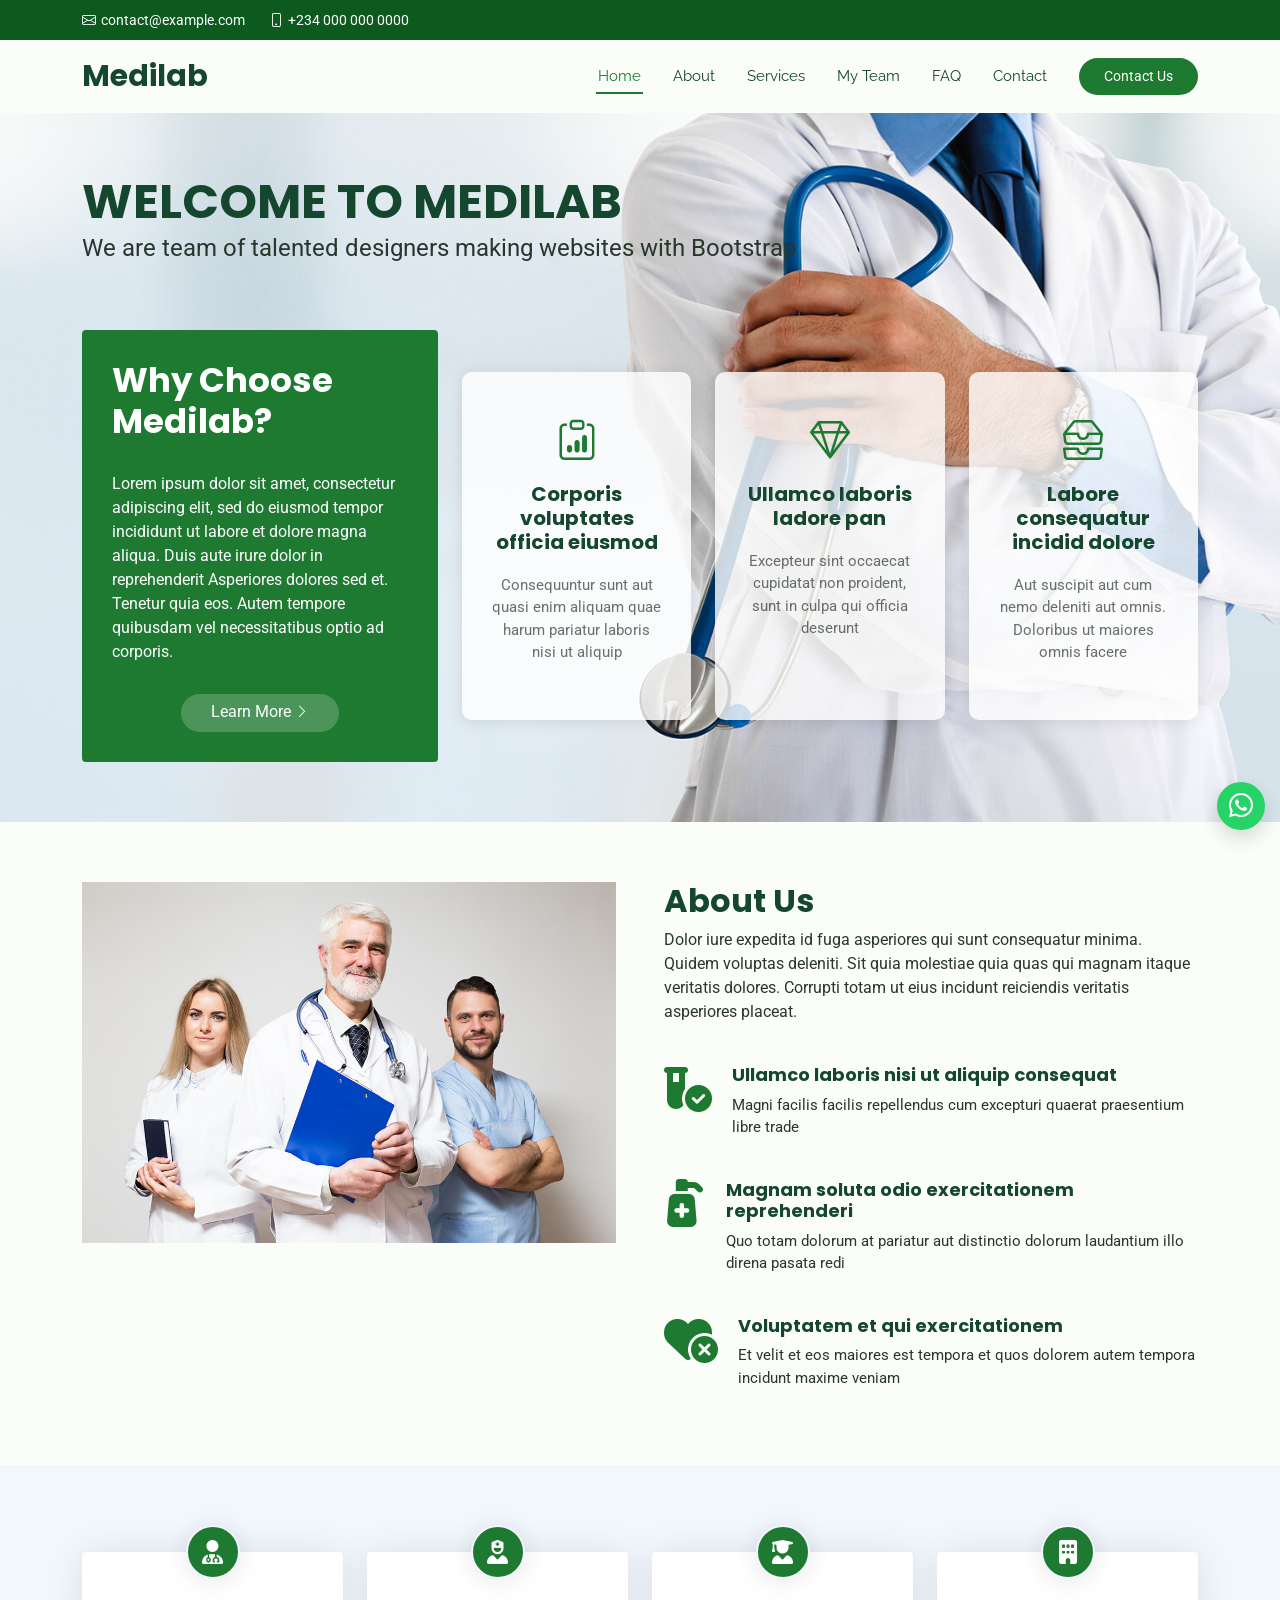
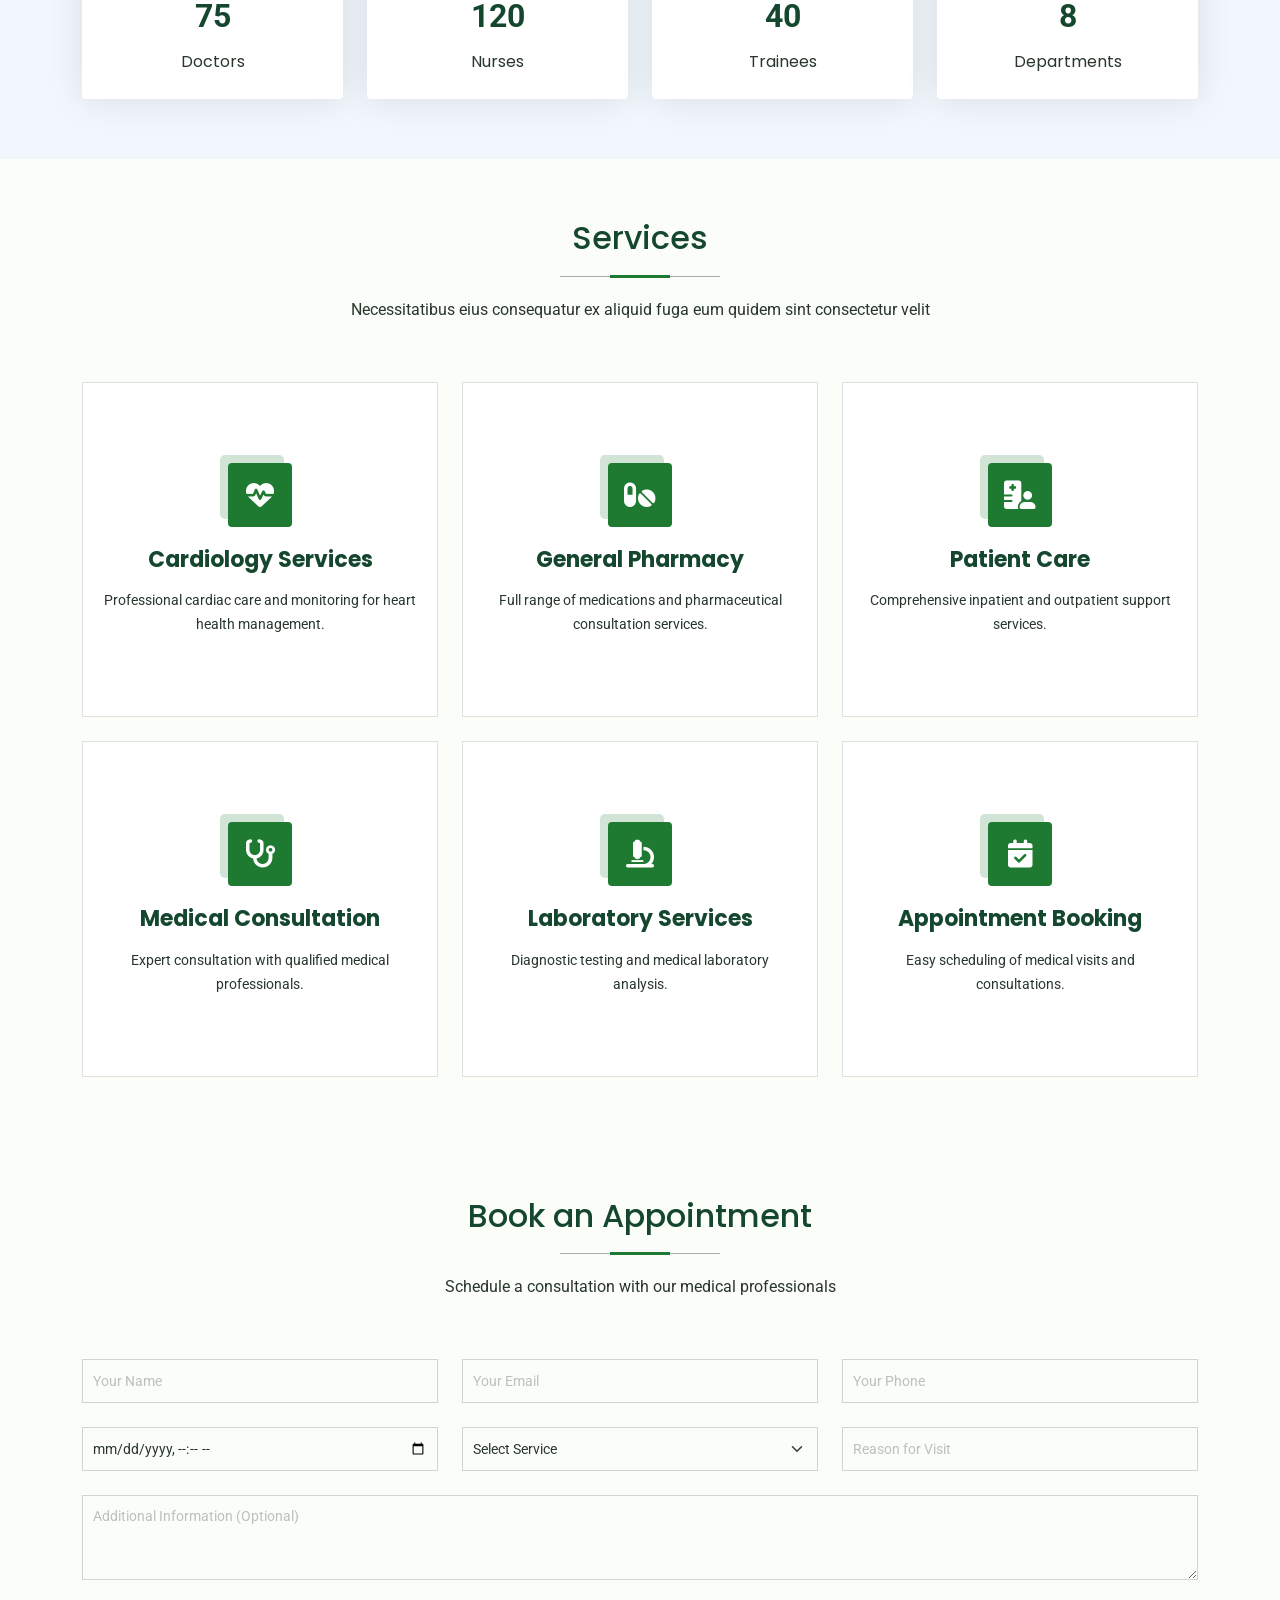
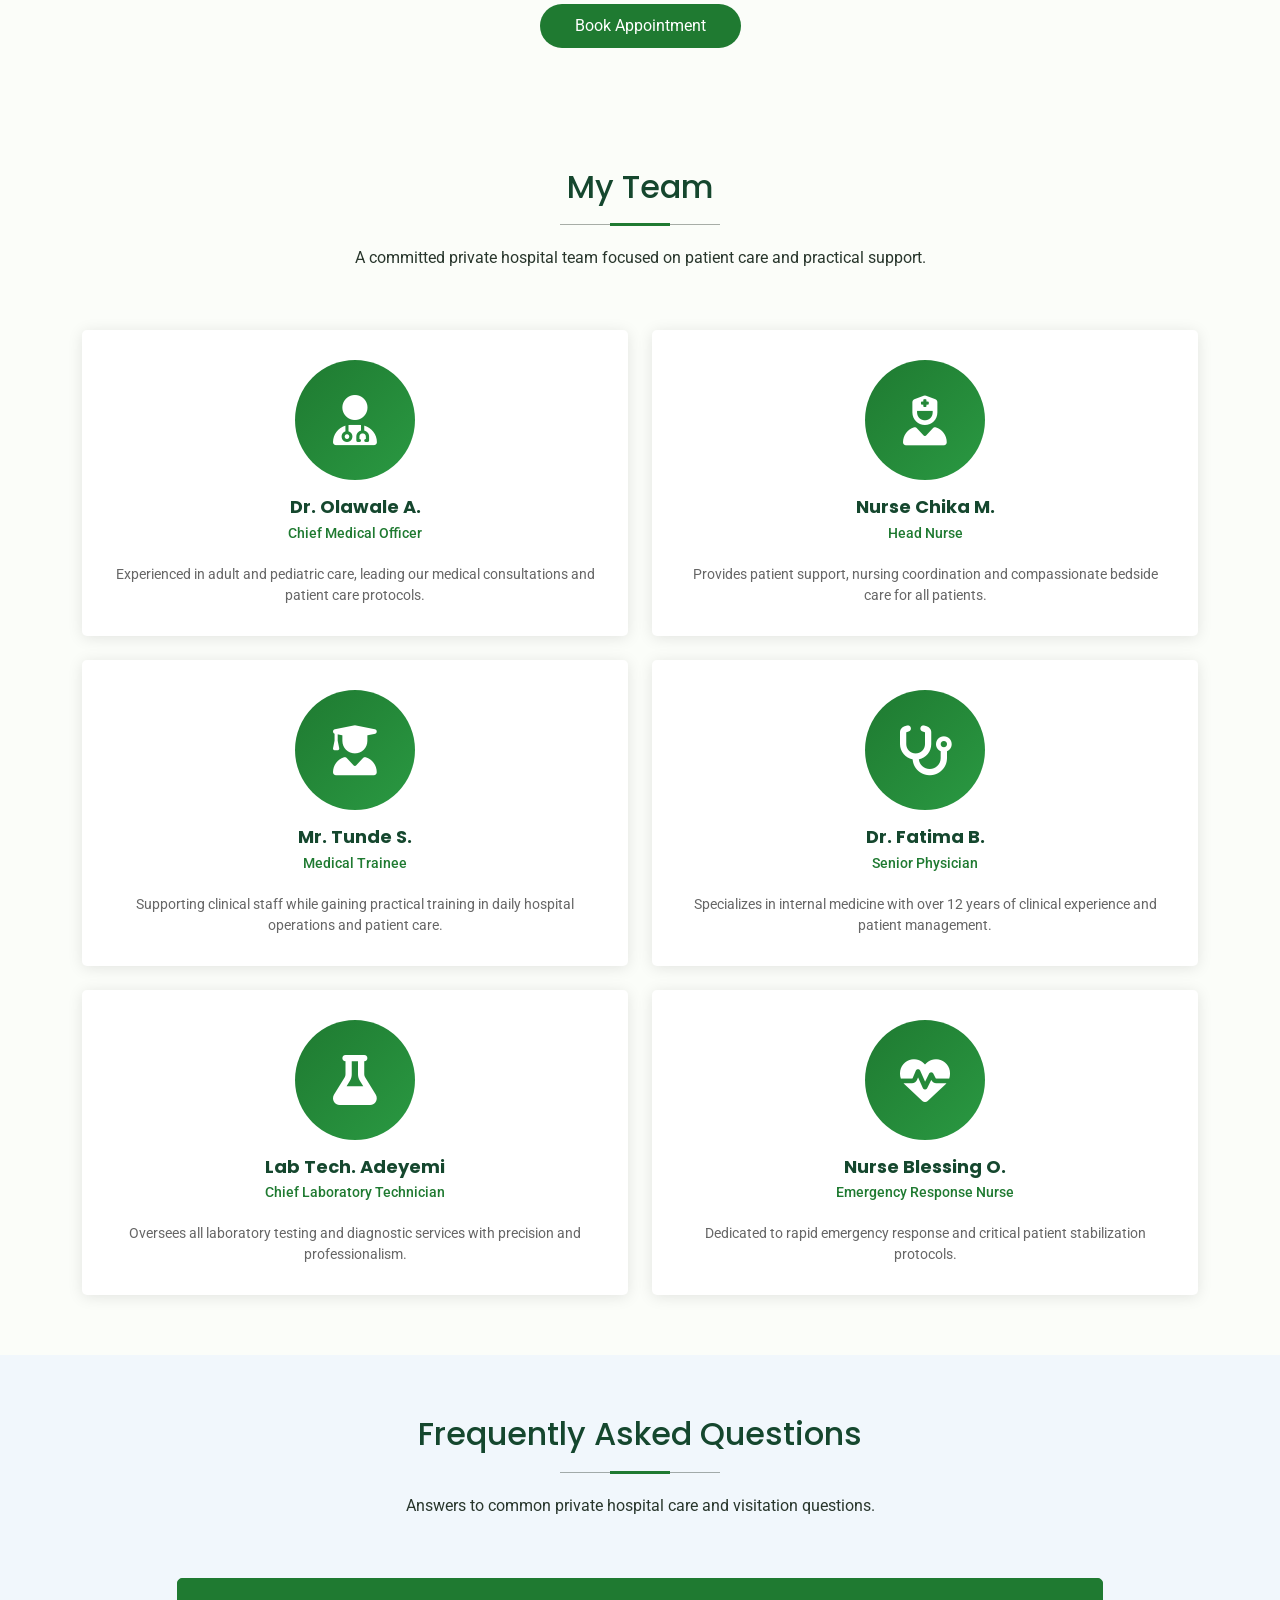
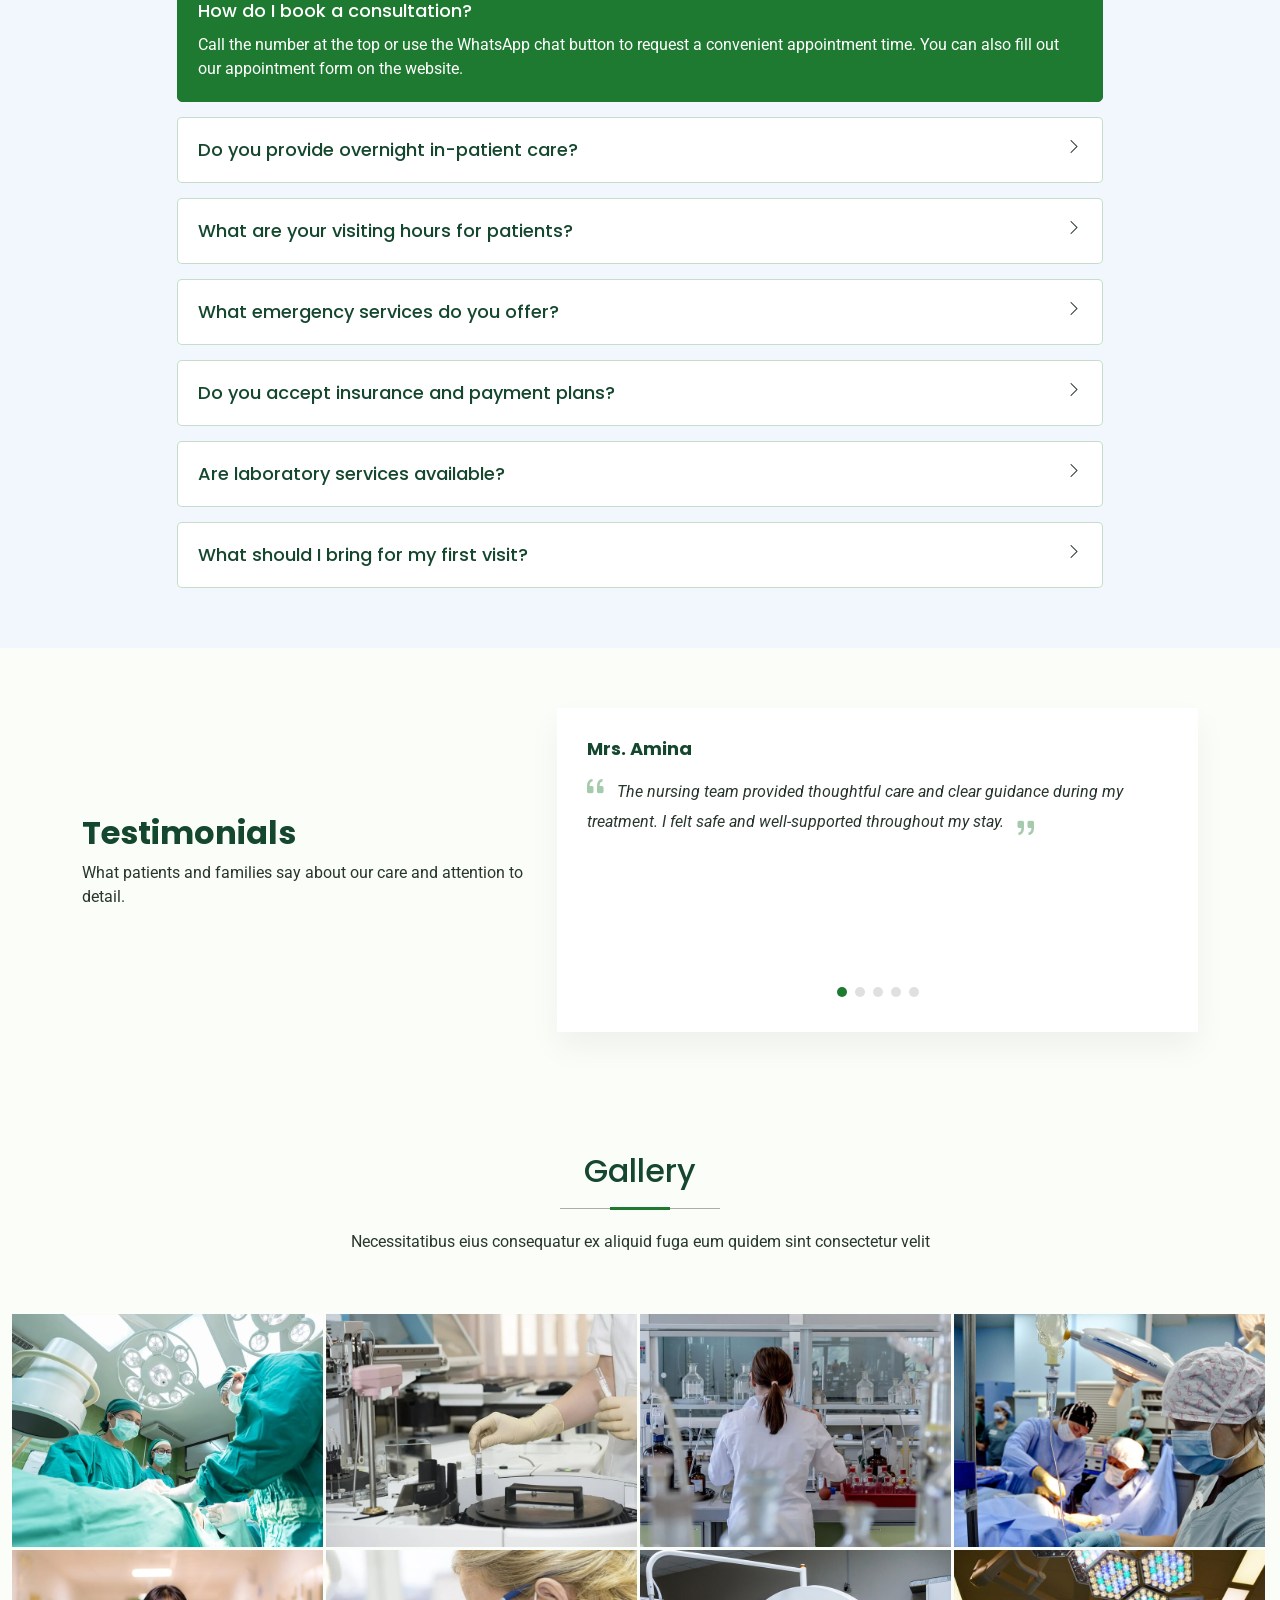
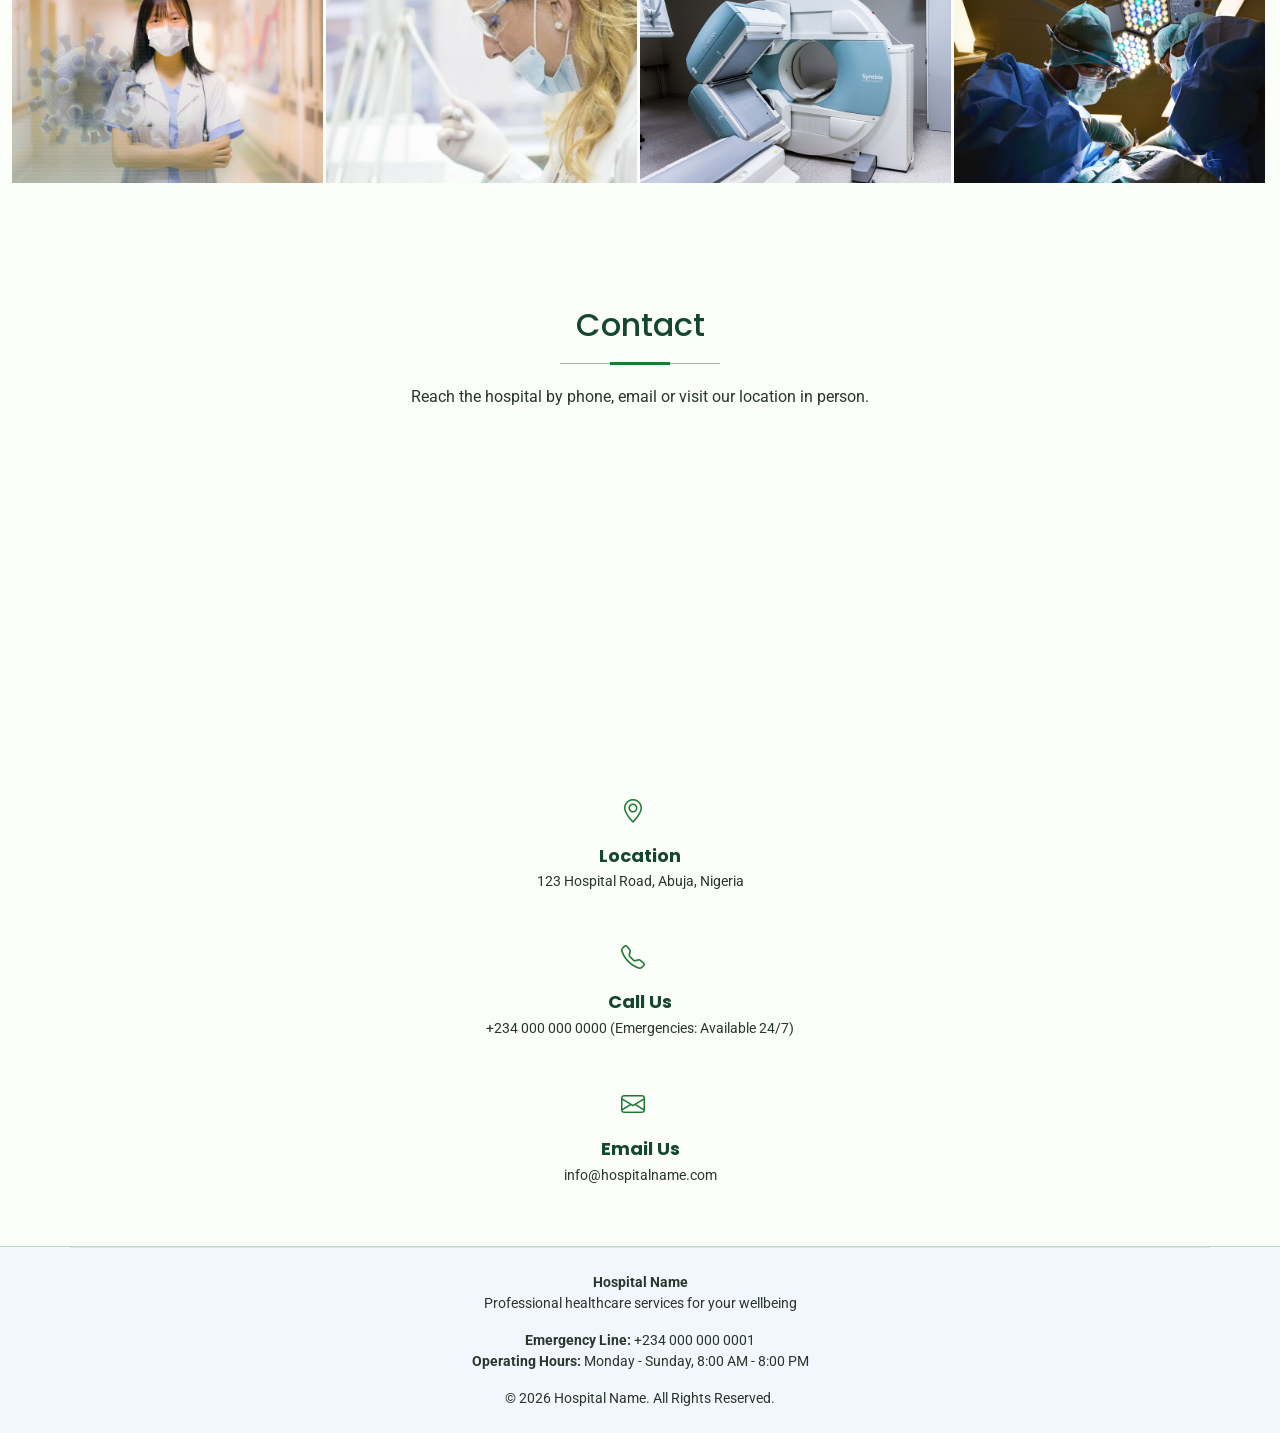
==== index.html @ ed6983d5 "first commit" ====
<!DOCTYPE html>
<html lang="en">

<head>
  <meta charset="utf-8">
  <meta content="width=device-width, initial-scale=1.0" name="viewport">
  <title>Index - Medilab Bootstrap Template</title>
  <meta name="description" content="">
  <meta name="keywords" content="">

  <!-- Favicons -->
  <link href="assets/img/favicon.png" rel="icon">
  <link href="assets/img/apple-touch-icon.png" rel="apple-touch-icon">

  <!-- Fonts -->
  <link href="https://fonts.googleapis.com" rel="preconnect">
  <link href="https://fonts.gstatic.com" rel="preconnect" crossorigin>
  <link href="https://fonts.googleapis.com/css2?family=Roboto:ital,wght@0,100;0,300;0,400;0,500;0,700;0,900;1,100;1,300;1,400;1,500;1,700;1,900&family=Poppins:ital,wght@0,100;0,200;0,300;0,400;0,500;0,600;0,700;0,800;0,900;1,100;1,200;1,300;1,400;1,500;1,600;1,700;1,800;1,900&family=Raleway:ital,wght@0,100;0,200;0,300;0,400;0,500;0,600;0,700;0,800;0,900;1,100;1,200;1,300;1,400;1,500;1,600;1,700;1,800;1,900&display=swap" rel="stylesheet">

  <!-- Vendor CSS Files -->
  <link href="assets/vendor/bootstrap/css/bootstrap.min.css" rel="stylesheet">
  <link href="assets/vendor/bootstrap-icons/bootstrap-icons.css" rel="stylesheet">
  <link href="assets/vendor/aos/aos.css" rel="stylesheet">
  <link href="assets/vendor/fontawesome-free/css/all.min.css" rel="stylesheet">
  <link href="assets/vendor/glightbox/css/glightbox.min.css" rel="stylesheet">
  <link href="assets/vendor/swiper/swiper-bundle.min.css" rel="stylesheet">

  <!-- Main CSS File -->
  <link href="assets/css/main.css" rel="stylesheet">

  <!-- =======================================================
  * Template Name: Medilab
  * Template URL: https://bootstrapmade.com/medilab-free-medical-bootstrap-theme/
  * Updated: Aug 07 2024 with Bootstrap v5.3.3
  * Author: BootstrapMade.com
  * License: https://bootstrapmade.com/license/
  ======================================================== -->
</head>

<body class="index-page">

  <!--HOSPITAL WEBSITE RULES:
    - White and green theme
    - Minimal design
    - No unnecessary sections
    - Nigerian private hospital style
  -->

  <header id="header" class="header sticky-top">

    <div class="topbar d-flex align-items-center">
      <div class="container d-flex justify-content-center justify-content-md-between">
        <div class="contact-info d-flex align-items-center">
          <i class="bi bi-envelope d-flex align-items-center"><a href="mailto:contact@example.com">contact@example.com</a></i>
          <i class="bi bi-phone d-flex align-items-center ms-4"><span>+234 000 000 0000</span></i>
        </div>
      </div>
    </div><!-- End Top Bar -->

    <div class="branding d-flex align-items-center">

      <div class="container position-relative d-flex align-items-center justify-content-between">
        <a href="index.html" class="logo d-flex align-items-center me-auto">
          <!-- Uncomment the line below if you also wish to use an image logo -->
          <!-- <img src="assets/img/logo.png" alt=""> -->
          <h1 class="sitename">Medilab</h1>
        </a>

        <nav id="navmenu" class="navmenu">
          <ul>
            <li><a href="#hero" class="active">Home</a></li>
            <li><a href="#about">About</a></li>
            <li><a href="#services">Services</a></li>
            <li><a href="#doctors">My Team</a></li>
            <li><a href="#faq">FAQ</a></li>
            <li><a href="#contact">Contact</a></li>
          </ul>
          <i class="mobile-nav-toggle d-xl-none bi bi-list"></i>
        </nav>

        <a class="cta-btn d-none d-sm-block" href="#contact">Contact Us</a>

      </div>

    </div>

  </header>

  <main class="main">

    <!-- Hero Section -->
    <section id="hero" class="hero section light-background">

      <img src="assets/img/hero-bg.jpg" alt="" data-aos="fade-in">

      <div class="container position-relative">

        <div class="welcome position-relative" data-aos="fade-down" data-aos-delay="100">
          <h2>WELCOME TO MEDILAB</h2>
          <p>We are team of talented designers making websites with Bootstrap</p>
        </div><!-- End Welcome -->

        <div class="content row gy-4">
          <div class="col-lg-4 d-flex align-items-stretch">
            <div class="why-box" data-aos="zoom-out" data-aos-delay="200">
              <h3>Why Choose Medilab?</h3>
              <p>
                Lorem ipsum dolor sit amet, consectetur adipiscing elit, sed do eiusmod tempor incididunt ut labore et dolore magna aliqua. Duis aute irure dolor in reprehenderit
                Asperiores dolores sed et. Tenetur quia eos. Autem tempore quibusdam vel necessitatibus optio ad corporis.
              </p>
              <div class="text-center">
                <a href="#about" class="more-btn"><span>Learn More</span> <i class="bi bi-chevron-right"></i></a>
              </div>
            </div>
          </div><!-- End Why Box -->

          <div class="col-lg-8 d-flex align-items-stretch">
            <div class="d-flex flex-column justify-content-center">
              <div class="row gy-4">

                <div class="col-xl-4 d-flex align-items-stretch">
                  <div class="icon-box" data-aos="zoom-out" data-aos-delay="300">
                    <i class="bi bi-clipboard-data"></i>
                    <h4>Corporis voluptates officia eiusmod</h4>
                    <p>Consequuntur sunt aut quasi enim aliquam quae harum pariatur laboris nisi ut aliquip</p>
                  </div>
                </div><!-- End Icon Box -->

                <div class="col-xl-4 d-flex align-items-stretch">
                  <div class="icon-box" data-aos="zoom-out" data-aos-delay="400">
                    <i class="bi bi-gem"></i>
                    <h4>Ullamco laboris ladore pan</h4>
                    <p>Excepteur sint occaecat cupidatat non proident, sunt in culpa qui officia deserunt</p>
                  </div>
                </div><!-- End Icon Box -->

                <div class="col-xl-4 d-flex align-items-stretch">
                  <div class="icon-box" data-aos="zoom-out" data-aos-delay="500">
                    <i class="bi bi-inboxes"></i>
                    <h4>Labore consequatur incidid dolore</h4>
                    <p>Aut suscipit aut cum nemo deleniti aut omnis. Doloribus ut maiores omnis facere</p>
                  </div>
                </div><!-- End Icon Box -->

              </div>
            </div>
          </div>
        </div><!-- End  Content-->

      </div>

    </section><!-- /Hero Section -->

    <!-- About Section -->
    <section id="about" class="about section">

      <div class="container">

        <div class="row gy-4 gx-5">

          <div class="col-lg-6 position-relative align-self-start" data-aos="fade-up" data-aos-delay="200">
            <img src="assets/img/about.jpg" class="img-fluid" alt="Hospital interior">
          </div> 

          <div class="col-lg-6 content" data-aos="fade-up" data-aos-delay="100">
            <h3>About Us</h3>
            <p>
              Dolor iure expedita id fuga asperiores qui sunt consequatur minima. Quidem voluptas deleniti. Sit quia molestiae quia quas qui magnam itaque veritatis dolores. Corrupti totam ut eius incidunt reiciendis veritatis asperiores placeat.
            </p>
            <ul>
              <li>
                <i class="fa-solid fa-vial-circle-check"></i>
                <div>
                  <h5>Ullamco laboris nisi ut aliquip consequat</h5>
                  <p>Magni facilis facilis repellendus cum excepturi quaerat praesentium libre trade</p>
                </div>
              </li>
              <li>
                <i class="fa-solid fa-pump-medical"></i>
                <div>
                  <h5>Magnam soluta odio exercitationem reprehenderi</h5>
                  <p>Quo totam dolorum at pariatur aut distinctio dolorum laudantium illo direna pasata redi</p>
                </div>
              </li>
              <li>
                <i class="fa-solid fa-heart-circle-xmark"></i>
                <div>
                  <h5>Voluptatem et qui exercitationem</h5>
                  <p>Et velit et eos maiores est tempora et quos dolorem autem tempora incidunt maxime veniam</p>
                </div>
              </li>
            </ul>
          </div>

        </div>

      </div>

    </section><!-- /About Section -->

    <!-- Stats Section -->
    <section id="stats" class="stats section light-background">

      <div class="container" data-aos="fade-up" data-aos-delay="100">

        <div class="row gy-4">

          <div class="col-lg-3 col-md-6 d-flex flex-column align-items-center">
            <i class="fa-solid fa-user-doctor"></i>
            <div class="stats-item">
              <span data-purecounter-start="0" data-purecounter-end="75" data-purecounter-duration="1" class="purecounter"></span>
              <p>Doctors</p>
            </div>
          </div><!-- End Stats Item -->

          <div class="col-lg-3 col-md-6 d-flex flex-column align-items-center">
            <i class="fa-solid fa-user-nurse"></i>
            <div class="stats-item">
              <span data-purecounter-start="0" data-purecounter-end="120" data-purecounter-duration="1" class="purecounter"></span>
              <p>Nurses</p>
            </div>
          </div><!-- End Stats Item -->

          <div class="col-lg-3 col-md-6 d-flex flex-column align-items-center">
            <i class="fa-solid fa-user-graduate"></i>
            <div class="stats-item">
              <span data-purecounter-start="0" data-purecounter-end="40" data-purecounter-duration="1" class="purecounter"></span>
              <p>Trainees</p>
            </div>
          </div><!-- End Stats Item -->

          <div class="col-lg-3 col-md-6 d-flex flex-column align-items-center">
            <i class="fa-solid fa-building"></i>
            <div class="stats-item">
              <span data-purecounter-start="0" data-purecounter-end="8" data-purecounter-duration="1" class="purecounter"></span>
              <p>Departments</p>
            </div>
          </div><!-- End Stats Item -->

        </div>

      </div>

    </section><!-- /Stats Section -->

    <!-- Services Section -->
    <section id="services" class="services section">

      <!-- Section Title -->
      <div class="container section-title" data-aos="fade-up">
        <h2>Services</h2>
        <p>Necessitatibus eius consequatur ex aliquid fuga eum quidem sint consectetur velit</p>
      </div><!-- End Section Title -->

      <div class="container">

        <div class="row gy-4">

          <div class="col-lg-4 col-md-6" data-aos="fade-up" data-aos-delay="100">
            <div class="service-item position-relative">
              <div class="icon">
                <i class="fas fa-heartbeat"></i>
              </div>
              <h3>Cardiology Services</h3>
              <p>Professional cardiac care and monitoring for heart health management.</p>
            </div>
          </div><!-- End Service Item -->

          <div class="col-lg-4 col-md-6" data-aos="fade-up" data-aos-delay="200">
            <div class="service-item position-relative">
              <div class="icon">
                <i class="fas fa-pills"></i>
              </div>
              <h3>General Pharmacy</h3>
              <p>Full range of medications and pharmaceutical consultation services.</p>
            </div>
          </div><!-- End Service Item -->

          <div class="col-lg-4 col-md-6" data-aos="fade-up" data-aos-delay="300">
            <div class="service-item position-relative">
              <div class="icon">
                <i class="fas fa-hospital-user"></i>
              </div>
              <h3>Patient Care</h3>
              <p>Comprehensive inpatient and outpatient support services.</p>
            </div>
          </div><!-- End Service Item -->

          <div class="col-lg-4 col-md-6" data-aos="fade-up" data-aos-delay="400">
            <div class="service-item position-relative">
              <div class="icon">
                <i class="fas fa-stethoscope"></i>
              </div>
              <h3>Medical Consultation</h3>
              <p>Expert consultation with qualified medical professionals.</p>
            </div>
          </div><!-- End Service Item -->

          <div class="col-lg-4 col-md-6" data-aos="fade-up" data-aos-delay="500">
            <div class="service-item position-relative">
              <div class="icon">
                <i class="fas fa-microscope"></i>
              </div>
              <h3>Laboratory Services</h3>
              <p>Diagnostic testing and medical laboratory analysis.</p>
            </div>
          </div><!-- End Service Item -->

          <div class="col-lg-4 col-md-6" data-aos="fade-up" data-aos-delay="600">
            <div class="service-item position-relative">
              <div class="icon">
                <i class="fas fa-calendar-check"></i>
              </div>
              <h3>Appointment Booking</h3>
              <p>Easy scheduling of medical visits and consultations.</p>
            </div>
          </div><!-- End Service Item -->

        </div>

      </div>

    </section><!-- /Services Section -->

    <!-- Appointment Section (Restored) -->
    <section id="appointment" class="appointment section">

      <!-- Section Title -->
      <div class="container section-title" data-aos="fade-up">
        <h2>Book an Appointment</h2>
        <p>Schedule a consultation with our medical professionals</p>
      </div><!-- End Section Title -->

      <div class="container" data-aos="fade-up" data-aos-delay="100">

        <!-- Formspree placeholder action. Replace YOUR_FORM_ID with your actual Formspree ID when ready. -->
        <form name="appointment" method="post" action="https://formspree.io/f/YOUR_FORM_ID" role="form" class="php-email-form">
          <input type="hidden" name="_next" value="thank-you.html">
          <div class="row">
            <div class="col-md-4 form-group">
              <input type="text" name="name" class="form-control" id="name" placeholder="Your Name" required="">
            </div>
            <div class="col-md-4 form-group mt-3 mt-md-0">
              <input type="email" class="form-control" name="email" id="email" placeholder="Your Email" required="">
            </div>
            <div class="col-md-4 form-group mt-3 mt-md-0">
              <input type="tel" class="form-control" name="phone" id="phone" placeholder="Your Phone" required="">
            </div>
          </div>
          <div class="row">
            <div class="col-md-4 form-group mt-3">
              <input type="datetime-local" name="date" class="form-control datepicker" id="date" placeholder="Preferred Date" required="">
            </div>
            <div class="col-md-4 form-group mt-3">
              <select name="service" id="service" class="form-select" required="">
                <option value="">Select Service</option>
                <option value="General Consultation">General Consultation</option>
                <option value="Cardiology">Cardiology</option>
                <option value="Laboratory">Laboratory Services</option>
              </select>
            </div>
            <div class="col-md-4 form-group mt-3">
              <input type="text" class="form-control" name="reason" placeholder="Reason for Visit" required="">
            </div>
          </div>

          <div class="form-group mt-3">
            <textarea class="form-control" name="message" rows="3" placeholder="Additional Information (Optional)"></textarea>
          </div>
          <div class="mt-3">
            <div class="loading">Loading</div>
            <div class="error-message"></div>
            <div class="sent-message">Your appointment request has been sent successfully. We will contact you soon!</div>
            <div class="text-center"><button type="submit">Book Appointment</button></div>
          </div>
        </form>

      </div>

    </section><!-- /Appointment Section -->





    <!-- My Team Section -->
    <section id="doctors" class="doctors section">

      <!-- Section Title -->
      <div class="container section-title" data-aos="fade-up">
        <h2>My Team</h2>
        <p>A committed private hospital team focused on patient care and practical support.</p>
      </div><!-- End Section Title -->

      <div class="container">

        <div class="row gy-4">

          <div class="col-lg-6" data-aos="fade-up" data-aos-delay="100">
            <div class="team-member d-flex flex-column align-items-center text-center">
              <div class="pic mb-3" style="width: 120px; height: 120px; border-radius: 50%; background: linear-gradient(135deg, #1f7a31 0%, #2a9942 100%); display: flex; align-items: center; justify-content: center;"><i class="fa-solid fa-user-doctor" style="font-size: 50px; color: white;"></i></div>
              <div class="member-info">
                <h4>Dr. Olawale A.</h4>
                <span>Chief Medical Officer</span>
                <p>Experienced in adult and pediatric care, leading our medical consultations and patient care protocols.</p>
              </div>
            </div>
          </div><!-- End Team Member -->

          <div class="col-lg-6" data-aos="fade-up" data-aos-delay="150">
            <div class="team-member d-flex flex-column align-items-center text-center">
              <div class="pic mb-3" style="width: 120px; height: 120px; border-radius: 50%; background: linear-gradient(135deg, #1f7a31 0%, #2a9942 100%); display: flex; align-items: center; justify-content: center;"><i class="fa-solid fa-user-nurse" style="font-size: 50px; color: white;"></i></div>
              <div class="member-info">
                <h4>Nurse Chika M.</h4>
                <span>Head Nurse</span>
                <p>Provides patient support, nursing coordination and compassionate bedside care for all patients.</p>
              </div>
            </div>
          </div><!-- End Team Member -->

          <div class="col-lg-6" data-aos="fade-up" data-aos-delay="200">
            <div class="team-member d-flex flex-column align-items-center text-center">
              <div class="pic mb-3" style="width: 120px; height: 120px; border-radius: 50%; background: linear-gradient(135deg, #1f7a31 0%, #2a9942 100%); display: flex; align-items: center; justify-content: center;"><i class="fa-solid fa-user-graduate" style="font-size: 50px; color: white;"></i></div>
              <div class="member-info">
                <h4>Mr. Tunde S.</h4>
                <span>Medical Trainee</span>
                <p>Supporting clinical staff while gaining practical training in daily hospital operations and patient care.</p>
              </div>
            </div>
          </div><!-- End Team Member -->

          <div class="col-lg-6" data-aos="fade-up" data-aos-delay="250">
            <div class="team-member d-flex flex-column align-items-center text-center">
              <div class="pic mb-3" style="width: 120px; height: 120px; border-radius: 50%; background: linear-gradient(135deg, #1f7a31 0%, #2a9942 100%); display: flex; align-items: center; justify-content: center;"><i class="fa-solid fa-stethoscope" style="font-size: 50px; color: white;"></i></div>
              <div class="member-info">
                <h4>Dr. Fatima B.</h4>
                <span>Senior Physician</span>
                <p>Specializes in internal medicine with over 12 years of clinical experience and patient management.</p>
              </div>
            </div>
          </div><!-- End Team Member -->

          <div class="col-lg-6" data-aos="fade-up" data-aos-delay="300">
            <div class="team-member d-flex flex-column align-items-center text-center">
              <div class="pic mb-3" style="width: 120px; height: 120px; border-radius: 50%; background: linear-gradient(135deg, #1f7a31 0%, #2a9942 100%); display: flex; align-items: center; justify-content: center;"><i class="fa-solid fa-flask" style="font-size: 50px; color: white;"></i></div>
              <div class="member-info">
                <h4>Lab Tech. Adeyemi</h4>
                <span>Chief Laboratory Technician</span>
                <p>Oversees all laboratory testing and diagnostic services with precision and professionalism.</p>
              </div>
            </div>
          </div><!-- End Team Member -->

          <div class="col-lg-6" data-aos="fade-up" data-aos-delay="350">
            <div class="team-member d-flex flex-column align-items-center text-center">
              <div class="pic mb-3" style="width: 120px; height: 120px; border-radius: 50%; background: linear-gradient(135deg, #1f7a31 0%, #2a9942 100%); display: flex; align-items: center; justify-content: center;"><i class="fa-solid fa-heart-pulse" style="font-size: 50px; color: white;"></i></div>
              <div class="member-info">
                <h4>Nurse Blessing O.</h4>
                <span>Emergency Response Nurse</span>
                <p>Dedicated to rapid emergency response and critical patient stabilization protocols.</p>
              </div>
            </div>
          </div><!-- End Team Member -->

        </div>

      </div>

    </section><!-- /My Team Section -->

    <!-- FAQ Section -->
    <section id="faq" class="faq section light-background">

      <!-- Section Title -->
      <div class="container section-title" data-aos="fade-up">
        <h2>Frequently Asked Questions</h2>
        <p>Answers to common private hospital care and visitation questions.</p>
      </div><!-- End Section Title -->

      <div class="container">

        <div class="row justify-content-center">

          <div class="col-lg-10" data-aos="fade-up" data-aos-delay="100">

            <div class="faq-container">

              <div class="faq-item faq-active">
                <h3>How do I book a consultation?</h3>
                <div class="faq-content">
                  <p>Call the number at the top or use the WhatsApp chat button to request a convenient appointment time. You can also fill out our appointment form on the website.</p>
                </div>
                <i class="faq-toggle bi bi-chevron-right"></i>
              </div><!-- End Faq item-->

              <div class="faq-item">
                <h3>Do you provide overnight in-patient care?</h3>
                <div class="faq-content">
                  <p>Yes. We offer in-patient care for selected medical treatments and observation with dedicated nursing support 24/7.</p>
                </div>
                <i class="faq-toggle bi bi-chevron-right"></i>
              </div><!-- End Faq item-->

              <div class="faq-item">
                <h3>What are your visiting hours for patients?</h3>
                <div class="faq-content">
                  <p>Visiting hours are from 10:00 AM to 4:00 PM daily. Please call ahead to confirm visiting hours and patient availability.</p>
                </div>
                <i class="faq-toggle bi bi-chevron-right"></i>
              </div><!-- End Faq item-->

              <div class="faq-item">
                <h3>What emergency services do you offer?</h3>
                <div class="faq-content">
                  <p>We provide urgent care and minor emergency support. For major emergencies, we offer referral coordination to specialized facilities. Contact us immediately at our emergency number.</p>
                </div>
                <i class="faq-toggle bi bi-chevron-right"></i>
              </div><!-- End Faq item-->

              <div class="faq-item">
                <h3>Do you accept insurance and payment plans?</h3>
                <div class="faq-content">
                  <p>Yes. We accept major health insurance plans. We also offer flexible payment plans for uninsured patients. Please contact our billing department for details.</p>
                </div>
                <i class="faq-toggle bi bi-chevron-right"></i>
              </div><!-- End Faq item-->

              <div class="faq-item">
                <h3>Are laboratory services available?</h3>
                <div class="faq-content">
                  <p>Yes. We offer a full range of diagnostic laboratory tests. Results are typically available within 24-48 hours depending on the test type.</p>
                </div>
                <i class="faq-toggle bi bi-chevron-right"></i>
              </div><!-- End Faq item-->

              <div class="faq-item">
                <h3>What should I bring for my first visit?</h3>
                <div class="faq-content">
                  <p>Please bring valid identification, insurance card (if applicable), and any medical records from previous treatments. Arrive 10-15 minutes early to complete registration.</p>
                </div>
                <i class="faq-toggle bi bi-chevron-right"></i>
              </div><!-- End Faq item-->

            </div>

          </div><!-- End Faq Column-->

        </div>

      </div>

    </section><!-- /Faq Section -->

    <!-- Testimonials Section -->
    <section id="testimonials" class="testimonials section">

      <div class="container">

        <div class="row align-items-center">

          <div class="col-lg-5 info" data-aos="fade-up" data-aos-delay="100">
            <h3>Testimonials</h3>
            <p>What patients and families say about our care and attention to detail.</p>
          </div>

          <div class="col-lg-7" data-aos="fade-up" data-aos-delay="200">

            <div class="swiper init-swiper">
              <script type="application/json" class="swiper-config">
                {
                  "loop": true,
                  "speed": 600,
                  "autoplay": {
                    "delay": 5000
                  },
                  "slidesPerView": "auto",
                  "pagination": {
                    "el": ".swiper-pagination",
                    "type": "bullets",
                    "clickable": true
                  }
                }
              </script>
              <div class="swiper-wrapper">

                <div class="swiper-slide">
                  <div class="testimonial-item">
                    <h3>Mrs. Amina</h3>
                    <p>
                      <i class="bi bi-quote quote-icon-left"></i>
                      The nursing team provided thoughtful care and clear guidance during my treatment. I felt safe and well-supported throughout my stay.
                      <i class="bi bi-quote quote-icon-right"></i>
                    </p>
                  </div>
                </div><!-- End testimonial item -->

                <div class="swiper-slide">
                  <div class="testimonial-item">
                    <h3>Mr. Kola</h3>
                    <p>
                      <i class="bi bi-quote quote-icon-left"></i>
                      Excellent service from the moment I arrived. The doctors took time to explain everything clearly and made me feel comfortable.
                      <i class="bi bi-quote quote-icon-right"></i>
                    </p>
                  </div>
                </div><!-- End testimonial item -->

                <div class="swiper-slide">
                  <div class="testimonial-item">
                    <h3>Miss Zainab</h3>
                    <p>
                      <i class="bi bi-quote quote-icon-left"></i>
                      I was very impressed with the professionalism of the entire team. They made my recovery process smooth and pain-free.
                      <i class="bi bi-quote quote-icon-right"></i>
                    </p>
                  </div>
                </div><!-- End testimonial item -->

                <div class="swiper-slide">
                  <div class="testimonial-item">
                    <h3>Mr. Hassan</h3>
                    <p>
                      <i class="bi bi-quote quote-icon-left"></i>
                      Highly recommended. The hospital is clean, modern, and the staff genuinely cares about their patients' wellbeing.
                      <i class="bi bi-quote quote-icon-right"></i>
                    </p>
                  </div>
                </div><!-- End testimonial item -->

                <div class="swiper-slide">
                  <div class="testimonial-item">
                    <h3>Mrs. Lade</h3>
                    <p>
                      <i class="bi bi-quote quote-icon-left"></i>
                      Outstanding care and attention. I'm grateful for the quick diagnosis and effective treatment I received here.
                      <i class="bi bi-quote quote-icon-right"></i>
                    </p>
                  </div>
                </div><!-- End testimonial item -->

              </div>
              <div class="swiper-pagination"></div>
            </div>

          </div>

        </div>

      </div>

    </section><!-- /Testimonials Section -->

    <!-- Gallery Section -->
    <section id="gallery" class="gallery section">

      <!-- Section Title -->
      <div class="container section-title" data-aos="fade-up">
        <h2>Gallery</h2>
        <p>Necessitatibus eius consequatur ex aliquid fuga eum quidem sint consectetur velit</p>
      </div><!-- End Section Title -->

      <div class="container-fluid" data-aos="fade-up" data-aos-delay="100">

        <div class="row g-0">

          <div class="col-lg-3 col-md-4">
            <div class="gallery-item">
              <a href="assets/img/gallery/gallery-1.jpg" class="glightbox" data-gallery="images-gallery">
                <img src="assets/img/gallery/gallery-1.jpg" alt="" class="img-fluid">
              </a>
            </div>
          </div><!-- End Gallery Item -->

          <div class="col-lg-3 col-md-4">
            <div class="gallery-item">
              <a href="assets/img/gallery/gallery-2.jpg" class="glightbox" data-gallery="images-gallery">
                <img src="assets/img/gallery/gallery-2.jpg" alt="" class="img-fluid">
              </a>
            </div>
          </div><!-- End Gallery Item -->

          <div class="col-lg-3 col-md-4">
            <div class="gallery-item">
              <a href="assets/img/gallery/gallery-3.jpg" class="glightbox" data-gallery="images-gallery">
                <img src="assets/img/gallery/gallery-3.jpg" alt="" class="img-fluid">
              </a>
            </div>
          </div><!-- End Gallery Item -->

          <div class="col-lg-3 col-md-4">
            <div class="gallery-item">
              <a href="assets/img/gallery/gallery-4.jpg" class="glightbox" data-gallery="images-gallery">
                <img src="assets/img/gallery/gallery-4.jpg" alt="" class="img-fluid">
              </a>
            </div>
          </div><!-- End Gallery Item -->

          <div class="col-lg-3 col-md-4">
            <div class="gallery-item">
              <a href="assets/img/gallery/gallery-5.jpg" class="glightbox" data-gallery="images-gallery">
                <img src="assets/img/gallery/gallery-5.jpg" alt="" class="img-fluid">
              </a>
            </div>
          </div><!-- End Gallery Item -->

          <div class="col-lg-3 col-md-4">
            <div class="gallery-item">
              <a href="assets/img/gallery/gallery-6.jpg" class="glightbox" data-gallery="images-gallery">
                <img src="assets/img/gallery/gallery-6.jpg" alt="" class="img-fluid">
              </a>
            </div>
          </div><!-- End Gallery Item -->

          <div class="col-lg-3 col-md-4">
            <div class="gallery-item">
              <a href="assets/img/gallery/gallery-7.jpg" class="glightbox" data-gallery="images-gallery">
                <img src="assets/img/gallery/gallery-7.jpg" alt="" class="img-fluid">
              </a>
            </div>
          </div><!-- End Gallery Item -->

          <div class="col-lg-3 col-md-4">
            <div class="gallery-item">
              <a href="assets/img/gallery/gallery-8.jpg" class="glightbox" data-gallery="images-gallery">
                <img src="assets/img/gallery/gallery-8.jpg" alt="" class="img-fluid">
              </a>
            </div>
          </div><!-- End Gallery Item -->

        </div>

      </div>

    </section><!-- /Gallery Section -->

    <!-- Contact Section -->
    <section id="contact" class="contact section">

      <!-- Section Title -->
      <div class="container section-title" data-aos="fade-up">
        <h2>Contact</h2>
        <p>Reach the hospital by phone, email or visit our location in person.</p>
      </div><!-- End Section Title -->

      <div class="mb-5" data-aos="fade-up" data-aos-delay="200">
        <iframe style="border:0; width: 100%; height: 270px;" src="https://www.google.com/maps/embed?pb=!1m18!1m12!1m3!1d3960.123456789012!2d3.379206!3d6.524379!2m3!1f0!2f0!3f0!3m2!1i1024!2i768!4f13.1!3m3!1m2!1s0x103bf2ca721dc0b3%3A0x9c9cdad9eae4a4f7!2sLagos%2C%20Nigeria!5e0!3m2!1sen!2sus!4v1691141202827!5m2!1sen!2sus" frameborder="0" allowfullscreen="" loading="lazy" referrerpolicy="no-referrer-when-downgrade"></iframe>
      </div><!-- End Google Maps -->

      <div class="container" data-aos="fade-up" data-aos-delay="100">

        <div class="row gy-4">

          <div class="col-12">
            <div class="info-item d-flex justify-content-center mb-4" data-aos="fade-up" data-aos-delay="300">
              <i class="bi bi-geo-alt flex-shrink-0" style="color: var(--accent-color); font-size: 24px; margin-right: 15px;"></i>
              <div>
                <h3>Location</h3>
                <p>123 Hospital Road, Abuja, Nigeria</p>
              </div>
            </div><!-- End Info Item -->
          </div>

          <div class="col-12">
            <div class="info-item d-flex justify-content-center mb-4" data-aos="fade-up" data-aos-delay="400">
              <i class="bi bi-telephone flex-shrink-0" style="color: var(--accent-color); font-size: 24px; margin-right: 15px;"></i>
              <div>
                <h3>Call Us</h3>
                <p>+234 000 000 0000 (Emergencies: Available 24/7)</p>
              </div>
            </div><!-- End Info Item -->
          </div>

          <div class="col-12">
            <div class="info-item d-flex justify-content-center" data-aos="fade-up" data-aos-delay="500">
              <i class="bi bi-envelope flex-shrink-0" style="color: var(--accent-color); font-size: 24px; margin-right: 15px;"></i>
              <div>
                <h3>Email Us</h3>
                <p>info@hospitalname.com</p>
              </div>
            </div><!-- End Info Item -->
          </div>

        </div>

      </div>

    </section><!-- /Contact Section -->

  </main>

  <footer id="footer" class="footer light-background">

    <div class="container copyright text-center py-4">
      <p><strong>Hospital Name</strong></p>
      <p>Professional healthcare services for your wellbeing</p>
      <p class="mt-3"><strong>Emergency Line:</strong> +234 000 000 0001</p>
      <p><strong>Operating Hours:</strong> Monday - Sunday, 8:00 AM - 8:00 PM</p>
      <p class="mt-3">© 2026 Hospital Name. All Rights Reserved.</p>
    </div>

  </footer>

  <!-- WhatsApp Chat Button -->
  <a href="https://wa.me/2340000000000" target="_blank" rel="noreferrer" class="whatsapp-float d-flex align-items-center justify-content-center" aria-label="Chat on WhatsApp">
    <i class="bi bi-whatsapp"></i>
  </a>

  <!-- Scroll Top -->
  <a href="#" id="scroll-top" class="scroll-top d-flex align-items-center justify-content-center"><i class="bi bi-arrow-up-short"></i></a>

  <!-- Preloader -->
  <div id="preloader"></div>

  <!-- Vendor JS Files -->
  <script src="assets/vendor/bootstrap/js/bootstrap.bundle.min.js"></script>
  <script src="assets/vendor/php-email-form/validate.js"></script>
  <script src="assets/vendor/aos/aos.js"></script>
  <script src="assets/vendor/glightbox/js/glightbox.min.js"></script>
  <script src="assets/vendor/purecounter/purecounter_vanilla.js"></script>
  <script src="assets/vendor/swiper/swiper-bundle.min.js"></script>

  <!-- Main JS File -->
  <script src="assets/js/main.js"></script>
  <script>
    window.addEventListener('pageshow', function(event) {
      const navigation = performance.getEntriesByType && performance.getEntriesByType('navigation');
      const isBackNavigation = (event.persisted || (navigation && navigation.length && navigation[0].type === 'back_forward')) || window.performance.navigation && window.performance.navigation.type === 2;
      if (isBackNavigation) {
        const form = document.querySelector('form[name="appointment"]');
        if (form) {
          form.reset();
        }
      }
    });
  </script>

</body>

</html>
---- assets/css/main.css ----
/**
* Template Name: Medilab
* Template URL: https://bootstrapmade.com/medilab-free-medical-bootstrap-theme/
* Updated: Aug 07 2024 with Bootstrap v5.3.3
* Author: BootstrapMade.com
* License: https://bootstrapmade.com/license/
*/

/*--------------------------------------------------------------
# Font & Color Variables
# Help: https://bootstrapmade.com/color-system/
--------------------------------------------------------------*/
/* Fonts */
:root {
  --default-font: "Roboto",  system-ui, -apple-system, "Segoe UI", Roboto, "Helvetica Neue", Arial, "Noto Sans", "Liberation Sans", sans-serif, "Apple Color Emoji", "Segoe UI Emoji", "Segoe UI Symbol", "Noto Color Emoji";
  --heading-font: "Poppins",  sans-serif;
  --nav-font: "Raleway",  sans-serif;
}

/* Global Colors - The following color variables are used throughout the website. Updating them here will change the color scheme of the entire website */
:root { 
  --background-color: #fbfdf9; /* Background color for the entire website, including individual sections */
  --default-color: #28362c; /* Default color used for the majority of the text content across the entire website */
  --heading-color: #15472e; /* Color for headings, subheadings and title throughout the website */
  --accent-color: #1f7a31; /* Accent color that represents your brand on the website. It's used for buttons, links, and other elements that need to stand out */
  --surface-color: #ffffff; /* The surface color is used as a background of boxed elements within sections, such as cards, icon boxes, or other elements that require a visual separation from the global background. */
  --contrast-color: #ffffff; /* Contrast color for text, ensuring readability against backgrounds of accent, heading, or default colors. */
}

/* Nav Menu Colors - The following color variables are used specifically for the navigation menu. They are separate from the global colors to allow for more customization options */
:root {
  --nav-color: #15472e;  /* The default color of the main navmenu links */
  --nav-hover-color: #1f7a31; /* Applied to main navmenu links when they are hovered over or active */
  --nav-mobile-background-color: #ffffff; /* Used as the background color for mobile navigation menu */
  --nav-dropdown-background-color: #ffffff; /* Used as the background color for dropdown items that appear when hovering over primary navigation items */
  --nav-dropdown-color: #15472e; /* Used for navigation links of the dropdown items in the navigation menu. */
  --nav-dropdown-hover-color: #1f7a31; /* Similar to --nav-hover-color, this color is applied to dropdown navigation links when they are hovered over. */
}

/* Color Presets - These classes override global colors when applied to any section or element, providing reuse of the sam color scheme. */

.light-background {
  --background-color: #f1f7fc;
  --surface-color: #ffffff;
}

.dark-background {
  --background-color: #060606;
  --default-color: #ffffff;
  --heading-color: #ffffff;
  --surface-color: #252525;
  --contrast-color: #ffffff;
}

/* Smooth scroll */
:root {
  scroll-behavior: smooth;
}

/*--------------------------------------------------------------
# General Styling & Shared Classes
--------------------------------------------------------------*/
body {
  color: var(--default-color);
  background-color: var(--background-color);
  font-family: var(--default-font);
}

a {
  color: var(--accent-color);
  text-decoration: none;
  transition: 0.3s;
}

a:hover {
  color: color-mix(in srgb, var(--accent-color), transparent 25%);
  text-decoration: none;
}

h1,
h2,
h3,
h4,
h5,
h6 {
  color: var(--heading-color);
  font-family: var(--heading-font);
}

/* Pulsating Play Button
------------------------------*/
.pulsating-play-btn {
  width: 94px;
  height: 94px;
  background: radial-gradient(var(--accent-color) 50%, color-mix(in srgb, var(--accent-color), transparent 75%) 52%);
  border-radius: 50%;
  display: block;
  position: relative;
  overflow: hidden;
}

.pulsating-play-btn:before {
  content: "";
  position: absolute;
  width: 120px;
  height: 120px;
  animation-delay: 0s;
  animation: pulsate-play-btn 2s;
  animation-direction: forwards;
  animation-iteration-count: infinite;
  animation-timing-function: steps;
  opacity: 1;
  border-radius: 50%;
  border: 5px solid color-mix(in srgb, var(--accent-color), transparent 30%);
  top: -15%;
  left: -15%;
  background: rgba(198, 16, 0, 0);
}

.pulsating-play-btn:after {
  content: "";
  position: absolute;
  left: 50%;
  top: 50%;
  transform: translateX(-40%) translateY(-50%);
  width: 0;
  height: 0;
  border-top: 10px solid transparent;
  border-bottom: 10px solid transparent;
  border-left: 15px solid #fff;
  z-index: 100;
  transition: all 400ms cubic-bezier(0.55, 0.055, 0.675, 0.19);
}

.pulsating-play-btn:hover:before {
  content: "";
  position: absolute;
  left: 50%;
  top: 50%;
  transform: translateX(-40%) translateY(-50%);
  width: 0;
  height: 0;
  border: none;
  border-top: 10px solid transparent;
  border-bottom: 10px solid transparent;
  border-left: 15px solid #fff;
  z-index: 200;
  animation: none;
  border-radius: 0;
}

.pulsating-play-btn:hover:after {
  border-left: 15px solid var(--accent-color);
  transform: scale(20);
}

@keyframes pulsate-play-btn {
  0% {
    transform: scale(0.6, 0.6);
    opacity: 1;
  }

  100% {
    transform: scale(1, 1);
    opacity: 0;
  }
}

/* PHP Email Form Messages
------------------------------*/
.php-email-form .error-message {
  display: none;
  background: #df1529;
  color: #ffffff;
  text-align: left;
  padding: 15px;
  margin-bottom: 24px;
  font-weight: 600;
}

.php-email-form .sent-message {
  display: none;
  color: #ffffff;
  background: #059652;
  text-align: center;
  padding: 15px;
  margin-bottom: 24px;
  font-weight: 600;
}

.php-email-form .loading {
  display: none;
  background: var(--surface-color);
  text-align: center;
  padding: 15px;
  margin-bottom: 24px;
}

.php-email-form .loading:before {
  content: "";
  display: inline-block;
  border-radius: 50%;
  width: 24px;
  height: 24px;
  margin: 0 10px -6px 0;
  border: 3px solid var(--accent-color);
  border-top-color: var(--surface-color);
  animation: php-email-form-loading 1s linear infinite;
}

@keyframes php-email-form-loading {
  0% {
    transform: rotate(0deg);
  }

  100% {
    transform: rotate(360deg);
  }
}

/*--------------------------------------------------------------
# Global Header
--------------------------------------------------------------*/
.header {
  color: var(--default-color);
  transition: all 0.5s;
  z-index: 997;
  background-color: var(--background-color);
}

.header .topbar {
  background-color: #0d5a1f;
  height: 40px;
  padding: 0;
  font-size: 14px;
  transition: all 0.5s;
}

.header .topbar .contact-info i {
  color: #ffffff;
}

.header .topbar .contact-info i a,
.header .topbar .contact-info i span {
  color: #ffffff;
}

@media (max-width: 575px) {

  .header .topbar .contact-info i a,
  .header .topbar .contact-info i span {
    font-size: 13px;
  }
}

.header .topbar .contact-info i a {
  line-height: 0;
  transition: 0.3s;
}

.header .topbar .contact-info i a:hover {
  color: #e8f5e9;
  text-decoration: underline;
}

.header .topbar .contact-info i {
  font-style: normal;
  color: var(--contrast-color);
}

.header .topbar .contact-info i a,
.header .topbar .contact-info i span {
  padding-left: 5px;
  color: var(--contrast-color);
}

@media (max-width: 575px) {

  .header .topbar .contact-info i a,
  .header .topbar .contact-info i span {
    font-size: 13px;
  }
}

.header .topbar .contact-info i a {
  line-height: 0;
  transition: 0.3s;
}

.header .topbar .contact-info i a:hover {
  color: var(--contrast-color);
  text-decoration: underline;
}

.header .topbar .social-links a {
  color: color-mix(in srgb, var(--contrast-color), transparent 40%);
  line-height: 0;
  transition: 0.3s;
  margin-left: 20px;
}

.header .topbar .social-links a:hover {
  color: var(--contrast-color);
}

.header .branding {
  min-height: 60px;
  padding: 10px 0;
}

.header .logo {
  line-height: 1;
}

.header .logo img {
  max-height: 36px;
  margin-right: 8px;
}

.header .logo h1 {
  font-size: 30px;
  margin: 0;
  font-weight: 700;
  color: var(--heading-color);
}

.header .cta-btn,
.header .cta-btn:focus {
  color: var(--contrast-color);
  background: var(--accent-color);
  font-size: 14px;
  padding: 8px 25px;
  margin: 0 0 0 30px;
  border-radius: 50px;
  transition: 0.3s;
}

.header .cta-btn:hover,
.header .cta-btn:focus:hover {
  color: var(--contrast-color);
  background: color-mix(in srgb, var(--accent-color), transparent 15%);
}

@media (max-width: 1200px) {
  .header .logo {
    order: 1;
  }

  .header .cta-btn {
    order: 2;
    margin: 0 15px 0 0;
    padding: 6px 15px;
  }

  .header .navmenu {
    order: 3;
  }
}

.scrolled .header {
  box-shadow: 0px 0 18px rgba(0, 0, 0, 0.1);
}

.scrolled .header .topbar {
  height: 0;
  visibility: hidden;
  overflow: hidden;
}

/*--------------------------------------------------------------
# Navigation Menu
--------------------------------------------------------------*/
/* Desktop Navigation */
@media (min-width: 1200px) {
  .navmenu {
    padding: 0;
  }

  .navmenu ul {
    margin: 0;
    padding: 0;
    display: flex;
    list-style: none;
    align-items: center;
  }

  .navmenu li {
    position: relative;
  }

  .navmenu>ul>li {
    white-space: nowrap;
    padding: 15px 14px;
  }

  .navmenu>ul>li:last-child {
    padding-right: 0;
  }

  .navmenu a,
  .navmenu a:focus {
    color: var(--nav-color);
    font-size: 15px;
    padding: 0 2px;
    font-family: var(--nav-font);
    font-weight: 400;
    display: flex;
    align-items: center;
    justify-content: space-between;
    white-space: nowrap;
    transition: 0.3s;
    position: relative;
  }

  .navmenu a i,
  .navmenu a:focus i {
    font-size: 12px;
    line-height: 0;
    margin-left: 5px;
    transition: 0.3s;
  }

  .navmenu>ul>li>a:before {
    content: "";
    position: absolute;
    width: 100%;
    height: 2px;
    bottom: -6px;
    left: 0;
    background-color: var(--nav-hover-color);
    visibility: hidden;
    width: 0px;
    transition: all 0.3s ease-in-out 0s;
  }

  .navmenu a:hover:before,
  .navmenu li:hover>a:before,
  .navmenu .active:before {
    visibility: visible;
    width: 100%;
  }

  .navmenu li:hover>a,
  .navmenu .active,
  .navmenu .active:focus {
    color: var(--nav-hover-color);
  }

  .navmenu .dropdown ul {
    margin: 0;
    padding: 10px 0;
    background: var(--nav-dropdown-background-color);
    display: block;
    position: absolute;
    visibility: hidden;
    left: 14px;
    top: 130%;
    opacity: 0;
    transition: 0.3s;
    border-radius: 4px;
    z-index: 99;
    box-shadow: 0px 0px 30px rgba(0, 0, 0, 0.1);
  }

  .navmenu .dropdown ul li {
    min-width: 200px;
  }

  .navmenu .dropdown ul a {
    padding: 10px 20px;
    font-size: 15px;
    text-transform: none;
    color: var(--nav-dropdown-color);
  }

  .navmenu .dropdown ul a i {
    font-size: 12px;
  }

  .navmenu .dropdown ul a:hover,
  .navmenu .dropdown ul .active:hover,
  .navmenu .dropdown ul li:hover>a {
    color: var(--nav-dropdown-hover-color);
  }

  .navmenu .dropdown:hover>ul {
    opacity: 1;
    top: 100%;
    visibility: visible;
  }

  .navmenu .dropdown .dropdown ul {
    top: 0;
    left: -90%;
    visibility: hidden;
  }

  .navmenu .dropdown .dropdown:hover>ul {
    opacity: 1;
    top: 0;
    left: -100%;
    visibility: visible;
  }
}

/* Mobile Navigation */
@media (max-width: 1199px) {
  .mobile-nav-toggle {
    color: var(--nav-color);
    font-size: 28px;
    line-height: 0;
    margin-right: 10px;
    cursor: pointer;
    transition: color 0.3s;
  }

  .navmenu {
    padding: 0;
    z-index: 9997;
  }

  .navmenu ul {
    display: none;
    list-style: none;
    position: absolute;
    inset: 60px 20px 20px 20px;
    padding: 10px 0;
    margin: 0;
    border-radius: 6px;
    background-color: var(--nav-mobile-background-color);
    border: 1px solid color-mix(in srgb, var(--default-color), transparent 90%);
    box-shadow: none;
    overflow-y: auto;
    transition: 0.3s;
    z-index: 9998;
  }

  .navmenu a,
  .navmenu a:focus {
    color: var(--nav-dropdown-color);
    padding: 10px 20px;
    font-family: var(--nav-font);
    font-size: 17px;
    font-weight: 500;
    display: flex;
    align-items: center;
    justify-content: space-between;
    white-space: nowrap;
    transition: 0.3s;
  }

  .navmenu a i,
  .navmenu a:focus i {
    font-size: 12px;
    line-height: 0;
    margin-left: 5px;
    width: 30px;
    height: 30px;
    display: flex;
    align-items: center;
    justify-content: center;
    border-radius: 50%;
    transition: 0.3s;
    background-color: color-mix(in srgb, var(--accent-color), transparent 90%);
  }

  .navmenu a i:hover,
  .navmenu a:focus i:hover {
    background-color: var(--accent-color);
    color: var(--contrast-color);
  }

  .navmenu a:hover,
  .navmenu .active,
  .navmenu .active:focus {
    color: var(--nav-dropdown-hover-color);
  }

  .navmenu .active i,
  .navmenu .active:focus i {
    background-color: var(--accent-color);
    color: var(--contrast-color);
    transform: rotate(180deg);
  }

  .navmenu .dropdown ul {
    position: static;
    display: none;
    z-index: 99;
    padding: 10px 0;
    margin: 10px 20px;
    background-color: var(--nav-dropdown-background-color);
    transition: all 0.5s ease-in-out;
  }

  .navmenu .dropdown ul ul {
    background-color: rgba(33, 37, 41, 0.1);
  }

  .navmenu .dropdown>.dropdown-active {
    display: block;
    background-color: rgba(33, 37, 41, 0.03);
  }

  .mobile-nav-active {
    overflow: hidden;
  }

  .mobile-nav-active .mobile-nav-toggle {
    color: #fff;
    position: absolute;
    font-size: 32px;
    top: 15px;
    right: 15px;
    margin-right: 0;
    z-index: 9999;
  }

  .mobile-nav-active .navmenu {
    position: fixed;
    overflow: hidden;
    inset: 0;
    background: rgba(33, 37, 41, 0.8);
    transition: 0.3s;
  }

  .mobile-nav-active .navmenu>ul {
    display: block;
  }
}

/*--------------------------------------------------------------
# Global Footer
--------------------------------------------------------------*/
.footer {
  color: var(--default-color);
  background-color: var(--background-color);
  border-top: 1px solid color-mix(in srgb, var(--accent-color), transparent 75%);
  font-size: 14px;
  position: relative;
}

.footer .footer-top {
  padding-top: 50px;
}

.footer .footer-about .logo {
  line-height: 1;
  margin-bottom: 25px;
}

.footer .footer-about .logo img {
  max-height: 40px;
  margin-right: 6px;
}

.footer .footer-about .logo span {
  color: var(--heading-color);
  font-family: var(--heading-font);
  font-size: 26px;
  font-weight: 700;
  letter-spacing: 1px;
}

.footer .footer-about p {
  font-size: 14px;
  font-family: var(--heading-font);
}

.footer .social-links a {
  display: flex;
  align-items: center;
  justify-content: center;
  width: 40px;
  height: 40px;
  border-radius: 50%;
  border: 1px solid color-mix(in srgb, var(--default-color), transparent 50%);
  font-size: 16px;
  color: color-mix(in srgb, var(--default-color), transparent 20%);
  margin-right: 10px;
  transition: 0.3s;
}

.footer .social-links a:hover {
  color: var(--accent-color);
  border-color: var(--accent-color);
}

.footer h4 {
  font-size: 16px;
  font-weight: bold;
  position: relative;
  padding-bottom: 12px;
}

.footer .footer-links {
  margin-bottom: 30px;
}

.footer .footer-links ul {
  list-style: none;
  padding: 0;
  margin: 0;
}

.footer .footer-links ul i {
  padding-right: 2px;
  font-size: 12px;
  line-height: 0;
}

.footer .footer-links ul li {
  padding: 10px 0;
  display: flex;
  align-items: center;
}

.footer .footer-links ul li:first-child {
  padding-top: 0;
}

.footer .footer-links ul a {
  color: color-mix(in srgb, var(--default-color), transparent 30%);
  display: inline-block;
  line-height: 1;
}

.footer .footer-links ul a:hover {
  color: var(--accent-color);
}

.footer .footer-contact p {
  margin-bottom: 5px;
}

.footer .copyright {
  padding-top: 25px;
  padding-bottom: 25px;
  border-top: 1px solid color-mix(in srgb, var(--default-color), transparent 90%);
}

.footer .copyright p {
  margin-bottom: 0;
}

.footer .credits {
  margin-top: 8px;
  font-size: 13px;
}

/*--------------------------------------------------------------
# Preloader
--------------------------------------------------------------*/
#preloader {
  position: fixed;
  inset: 0;
  z-index: 999999;
  overflow: hidden;
  background: var(--background-color);
  transition: all 0.6s ease-out;
}

#preloader:before {
  content: "";
  position: fixed;
  top: calc(50% - 30px);
  left: calc(50% - 30px);
  border: 6px solid #ffffff;
  border-color: var(--accent-color) transparent var(--accent-color) transparent;
  border-radius: 50%;
  width: 60px;
  height: 60px;
  animation: animate-preloader 1.5s linear infinite;
}

@keyframes animate-preloader {
  0% {
    transform: rotate(0deg);
  }

  100% {
    transform: rotate(360deg);
  }
}

/*--------------------------------------------------------------
# Scroll Top Button
--------------------------------------------------------------*/
.scroll-top {
  position: fixed;
  visibility: hidden;
  opacity: 0;
  right: 15px;
  bottom: 15px;
  z-index: 99999;
  background-color: var(--accent-color);
  width: 40px;
  height: 40px;
  border-radius: 4px;
  transition: all 0.4s;
}

.scroll-top i {
  font-size: 24px;
  color: var(--contrast-color);
  line-height: 0;
}

.scroll-top:hover {
  background-color: color-mix(in srgb, var(--accent-color), transparent 20%);
  color: var(--contrast-color);
}

.scroll-top.active {
  visibility: visible;
  opacity: 1;
}

.whatsapp-float {
  position: fixed;
  right: 15px;
  bottom: 70px;
  width: 48px;
  height: 48px;
  background-color: #25d366;
  color: #fff;
  border-radius: 50%;
  z-index: 99999;
  box-shadow: 0 8px 20px rgba(0, 0, 0, 0.15);
  transition: transform 0.3s ease, opacity 0.3s ease;
}

.whatsapp-float:hover {
  transform: translateY(-3px);
  opacity: 0.95;
}

.whatsapp-float i {
  font-size: 24px;
}

/*--------------------------------------------------------------
# Disable aos animation delay on mobile devices
--------------------------------------------------------------*/
@media screen and (max-width: 768px) {
  [data-aos-delay] {
    transition-delay: 0 !important;
  }
}

/*--------------------------------------------------------------
# Global Page Titles & Breadcrumbs
--------------------------------------------------------------*/
.page-title {
  color: var(--default-color);
  background-color: var(--background-color);
  position: relative;
}

.page-title .heading {
  padding: 80px 0;
  border-top: 1px solid color-mix(in srgb, var(--accent-color), transparent 80%);
}

.page-title .heading h1 {
  font-size: 38px;
  font-weight: 700;
}

.page-title nav {
  background-color: color-mix(in srgb, var(--accent-color), transparent 94%);
  padding: 20px 0;
}

.page-title nav ol {
  display: flex;
  flex-wrap: wrap;
  list-style: none;
  margin: 0;
  font-size: 16px;
  font-weight: 600;
}

.page-title nav ol li+li {
  padding-left: 10px;
}

.page-title nav ol li+li::before {
  content: "/";
  display: inline-block;
  padding-right: 10px;
  color: color-mix(in srgb, var(--default-color), transparent 70%);
}

/*--------------------------------------------------------------
# Global Sections
--------------------------------------------------------------*/
section,
.section {
  color: var(--default-color);
  background-color: var(--background-color);
  padding: 60px 0;
  scroll-margin-top: 72px;
  overflow: clip;
}

@media (max-width: 1199px) {

  section,
  .section {
    scroll-margin-top: 60px;
  }
}

/*--------------------------------------------------------------
# Global Section Titles
--------------------------------------------------------------*/
.section-title {
  text-align: center;
  padding-bottom: 60px;
  position: relative;
}

.section-title h2 {
  font-size: 32px;
  font-weight: 500;
  margin-bottom: 20px;
  padding-bottom: 20px;
  position: relative;
}

.section-title h2:before {
  content: "";
  position: absolute;
  display: block;
  width: 160px;
  height: 1px;
  background: color-mix(in srgb, var(--default-color), transparent 60%);
  left: 0;
  right: 0;
  bottom: 1px;
  margin: auto;
}

.section-title h2::after {
  content: "";
  position: absolute;
  display: block;
  width: 60px;
  height: 3px;
  background: var(--accent-color);
  left: 0;
  right: 0;
  bottom: 0;
  margin: auto;
}

.section-title p {
  margin-bottom: 0;
}

/*--------------------------------------------------------------
# Hero Section
--------------------------------------------------------------*/
.hero {
  width: 100%;
  min-height: calc(75vh - 112px);
  padding: 60px 0;
  display: flex;
  align-items: center;
  justify-content: center;
  position: relative;
  overflow: hidden;
}

.hero img {
  position: absolute;
  inset: 0;
  display: block;
  width: 100%;
  height: 100%;
  object-fit: cover;
  z-index: 1;
}

.hero .container {
  z-index: 3;
}

.hero .welcome h2 {
  margin: 0;
  font-size: 48px;
  font-weight: 700;
}

.hero .welcome p {
  font-size: 24px;
  margin: 0;
}

.hero .content {
  margin-top: 40px;
}

.hero .content .why-box {
  color: var(--contrast-color);
  background: var(--accent-color);
  padding: 30px;
  border-radius: 4px;
}

.hero .content .why-box h3 {
  color: var(--contrast-color);
  font-weight: 700;
  font-size: 34px;
  margin-bottom: 30px;
}

.hero .content .why-box p {
  margin-bottom: 30px;
}

.hero .content .why-box .more-btn {
  color: var(--contrast-color);
  background: color-mix(in srgb, var(--contrast-color), transparent 80%);
  display: inline-block;
  padding: 6px 30px 8px 30px;
  border-radius: 50px;
  transition: all ease-in-out 0.4s;
}

.hero .content .why-box .more-btn i {
  font-size: 14px;
}

.hero .content .why-box .more-btn:hover {
  background: var(--surface-color);
  color: var(--accent-color);
}

.hero .content .icon-box {
  text-align: center;
  border-radius: 10px;
  background: color-mix(in srgb, var(--surface-color), transparent 20%);
  box-shadow: 0px 2px 15px rgba(0, 0, 0, 0.1);
  padding: 40px 30px;
  width: 100%;
}

.hero .content .icon-box i {
  font-size: 40px;
  color: var(--accent-color);
}

.hero .content .icon-box h4 {
  font-size: 20px;
  font-weight: 700;
  margin: 10px 0 20px 0;
}

.hero .content .icon-box p {
  font-size: 15px;
  color: color-mix(in srgb, var(--default-color), transparent 30%);
}

/*--------------------------------------------------------------
# About Section
--------------------------------------------------------------*/
.about .content h3 {
  font-size: 2rem;
  font-weight: 700;
}

.about .content ul {
  list-style: none;
  padding: 0;
}

.about .content ul li {
  display: flex;
  align-items: flex-start;
  margin-top: 40px;
}

.about .content ul i {
  flex-shrink: 0;
  font-size: 48px;
  color: var(--accent-color);
  margin-right: 20px;
}

.about .content ul h5 {
  font-size: 18px;
  font-weight: 700;
}

.about .content ul p {
  font-size: 15px;
}

.about .content p:last-child {
  margin-bottom: 0;
}

.about .pulsating-play-btn {
  position: absolute;
  left: calc(50% - 47px);
  top: calc(50% - 47px);
}

/*--------------------------------------------------------------
# Stats Section
--------------------------------------------------------------*/
.stats i {
  color: var(--contrast-color);
  background-color: var(--accent-color);
  box-shadow: 0px 2px 25px rgba(0, 0, 0, 0.1);
  width: 54px;
  height: 54px;
  font-size: 24px;
  border-radius: 50px;
  border: 2px solid var(--background-color);
  display: inline-flex;
  align-items: center;
  justify-content: center;
  position: relative;
  z-index: 1;
}

.stats .stats-item {
  background-color: var(--surface-color);
  margin-top: -27px;
  padding: 30px 30px 25px 30px;
  width: 100%;
  position: relative;
  text-align: center;
  box-shadow: 0px 2px 35px rgba(0, 0, 0, 0.1);
  border-radius: 4px;
  z-index: 0;
}

.stats .stats-item span {
  font-size: 32px;
  display: block;
  margin: 10px 0;
  font-weight: 700;
  color: var(--heading-color);
}

.stats .stats-item p {
  padding: 0;
  margin: 0;
  font-family: var(--heading-font);
  font-size: 16px;
}

/*--------------------------------------------------------------
# Services Section
--------------------------------------------------------------*/
.services .service-item {
  background-color: var(--surface-color);
  text-align: center;
  border: 1px solid color-mix(in srgb, var(--default-color), transparent 85%);
  padding: 80px 20px;
  transition: all ease-in-out 0.3s;
  height: 100%;
}

.services .service-item .icon {
  margin: 0 auto;
  width: 64px;
  height: 64px;
  background: var(--accent-color);
  border-radius: 4px;
  display: flex;
  align-items: center;
  justify-content: center;
  margin-bottom: 20px;
  transition: 0.3s;
  transform-style: preserve-3d;
}

.services .service-item .icon i {
  color: var(--contrast-color);
  font-size: 28px;
  transition: ease-in-out 0.3s;
}

.services .service-item .icon::before {
  position: absolute;
  content: "";
  left: -8px;
  top: -8px;
  height: 100%;
  width: 100%;
  background: color-mix(in srgb, var(--accent-color), transparent 80%);
  border-radius: 5px;
  transition: all 0.3s ease-out 0s;
  transform: translateZ(-1px);
}

.services .service-item h3 {
  font-weight: 700;
  margin: 10px 0 15px 0;
  font-size: 22px;
}

.services .service-item p {
  line-height: 24px;
  font-size: 14px;
  margin-bottom: 0;
}

.services .service-item:hover {
  background: var(--accent-color);
  border-color: var(--accent-color);
}

.services .service-item:hover .icon {
  background: var(--surface-color);
}

.services .service-item:hover .icon i {
  color: var(--accent-color);
}

.services .service-item:hover .icon::before {
  background: color-mix(in srgb, var(--background-color), transparent 70%);
}

.services .service-item:hover h3,
.services .service-item:hover p {
  color: var(--contrast-color);
}

/*--------------------------------------------------------------
# Appointment Section
--------------------------------------------------------------*/
.appointment .php-email-form {
  width: 100%;
}

.appointment .php-email-form .form-group {
  padding-bottom: 8px;
}

.appointment .php-email-form input,
.appointment .php-email-form textarea,
.appointment .php-email-form select {
  color: var(--default-color);
  background-color: transparent;
  border-color: color-mix(in srgb, var(--default-color), transparent 80%);
  border-radius: 0;
  box-shadow: none;
  font-size: 14px;
  padding: 10px !important;
}

.appointment .php-email-form input:focus,
.appointment .php-email-form textarea:focus,
.appointment .php-email-form select:focus {
  border-color: var(--accent-color);
}

.appointment .php-email-form input::placeholder,
.appointment .php-email-form textarea::placeholder,
.appointment .php-email-form select::placeholder {
  color: color-mix(in srgb, var(--default-color), transparent 70%);
}

.appointment .php-email-form input,
.appointment .php-email-form select {
  height: 44px;
}

.appointment .php-email-form textarea {
  padding: 10px 12px;
}

.appointment .php-email-form button[type=submit] {
  background: var(--accent-color);
  border: 0;
  padding: 10px 35px;
  color: #fff;
  transition: 0.4s;
  border-radius: 50px;
}

.appointment .php-email-form button[type=submit]:hover {
  background: color-mix(in srgb, var(--accent-color) 90%, white 15%);
}

/*--------------------------------------------------------------
# Departments Section
--------------------------------------------------------------*/
.departments {
  overflow: hidden;
}

.departments .nav-tabs {
  border: 0;
}

.departments .nav-link {
  border: 0;
  padding: 12px 15px 12px 0;
  transition: 0.3s;
  color: var(--default-color);
  border-radius: 0;
  border-right: 2px solid color-mix(in srgb, var(--default-color), transparent 90%);
  font-weight: 600;
  font-size: 15px;
}

.departments .nav-link:hover {
  color: var(--accent-color);
}

.departments .nav-link.active {
  color: var(--accent-color);
  border-color: var(--accent-color);
  background-color: var(--background-color);
}

.departments .tab-pane.active {
  animation: fadeIn 0.5s ease-out;
}

.departments .details h3 {
  font-size: 26px;
  font-weight: 600;
  margin-bottom: 20px;
}

.departments .details p {
  color: color-mix(in srgb, var(--default-color), transparent 20%);
}

.departments .details p:last-child {
  margin-bottom: 0;
}

@media (max-width: 992px) {
  .departments .nav-link {
    border: 0;
    padding: 15px;
  }

  .departments .nav-link.active {
    color: var(--accent-color);
    background: var(--accent-color);
  }
}

/*--------------------------------------------------------------
# Doctors Section
--------------------------------------------------------------*/
.doctors .team-member {
  background-color: var(--surface-color);
  box-shadow: 0px 2px 15px rgba(0, 0, 0, 0.1);
  position: relative;
  border-radius: 5px;
  transition: 0.5s;
  padding: 30px;
  height: 100%;
}

@media (max-width: 468px) {
  .doctors .team-member {
    flex-direction: column;
    justify-content: center !important;
    align-items: center !important;
  }
}

.doctors .team-member:hover {
  transform: translateY(-5px);
  box-shadow: 0px 8px 25px rgba(0, 0, 0, 0.15);
}

.doctors .team-member .member-info {
  padding-left: 0;
  text-align: center;
}

@media (max-width: 468px) {
  .doctors .team-member .member-info {
    padding: 0;
    text-align: center;
  }
}

.doctors .team-member h4 {
  font-weight: 700;
  margin-bottom: 5px;
  font-size: 18px;
}

.doctors .team-member span {
  display: block;
  font-size: 14px;
  padding-bottom: 10px;
  position: relative;
  font-weight: 500;
  color: var(--accent-color);
}

.doctors .team-member span::after {
  content: "";
  position: absolute;
  display: none;
}

.doctors .team-member p {
  margin: 10px 0 0 0;
  font-size: 14px;
  color: #666;
}

/*--------------------------------------------------------------
# Faq Section
--------------------------------------------------------------*/
.faq .faq-container .faq-item {
  background-color: var(--surface-color);
  position: relative;
  padding: 20px;
  margin-bottom: 15px;
  border: 1px solid color-mix(in srgb, var(--accent-color), transparent 75%);
  border-radius: 5px;
  overflow: hidden;
}

.faq .faq-container .faq-item:last-child {
  margin-bottom: 0;
}

.faq .faq-container .faq-item h3 {
  font-weight: 500;
  font-size: 18px;
  line-height: 24px;
  margin: 0 30px 0 0;
  transition: 0.3s;
  cursor: pointer;
  display: flex;
  align-items: center;
}

.faq .faq-container .faq-item h3 .num {
  color: var(--accent-color);
  padding-right: 5px;
}

.faq .faq-container .faq-item h3:hover {
  color: var(--accent-color);
}

.faq .faq-container .faq-item .faq-content {
  display: grid;
  grid-template-rows: 0fr;
  transition: 0.3s ease-in-out;
  visibility: hidden;
  opacity: 0;
}

.faq .faq-container .faq-item .faq-content p {
  margin-bottom: 0;
  overflow: hidden;
}

.faq .faq-container .faq-item .faq-toggle {
  position: absolute;
  top: 20px;
  right: 20px;
  font-size: 16px;
  line-height: 0;
  transition: 0.3s;
  cursor: pointer;
}

.faq .faq-container .faq-item .faq-toggle:hover {
  color: var(--accent-color);
}

.faq .faq-container .faq-active {
  background-color: var(--accent-color);
  border-color: var(--accent-color);
  color: var(--contrast-color);
}

.faq .faq-container .faq-active h3,
.faq .faq-container .faq-active h3:hover {
  color: var(--contrast-color);
}

.faq .faq-container .faq-active .faq-content {
  grid-template-rows: 1fr;
  visibility: visible;
  opacity: 1;
  padding-top: 10px;
}

.faq .faq-container .faq-active .faq-toggle {
  transform: rotate(90deg);
  color: var(--accent-color);
}

/*--------------------------------------------------------------
# Testimonials Section
--------------------------------------------------------------*/
.testimonials .info h3 {
  font-weight: 700;
  font-size: 32px;
}

.testimonials .swiper {
  box-shadow: 0 15px 30px 0 rgba(0, 0, 0, 0.05);
  background-color: var(--surface-color);
}

.testimonials .testimonials-carousel,
.testimonials .testimonials-slider {
  overflow: hidden;
}

.testimonials .testimonial-item {
  box-sizing: content-box;
  min-height: 200px;
  position: relative;
  margin: 30px;
}

.testimonials .testimonial-item .testimonial-img {
  width: 90px;
  height: 90px;
  border-radius: 50px;
  border: 6px solid var(--background-color);
  margin-right: 10px;
}

.testimonials .testimonial-item h3 {
  font-size: 18px;
  font-weight: bold;
  margin: 10px 0 5px 0;
}

.testimonials .testimonial-item h4 {
  color: color-mix(in srgb, var(--default-color), transparent 50%);
  font-size: 14px;
  margin: 0;
}

.testimonials .testimonial-item .stars {
  margin: 10px 0;
}

.testimonials .testimonial-item .stars i {
  color: #ffc107;
  margin: 0 1px;
}

.testimonials .testimonial-item .quote-icon-left,
.testimonials .testimonial-item .quote-icon-right {
  color: color-mix(in srgb, var(--accent-color), transparent 60%);
  font-size: 26px;
  line-height: 0;
}

.testimonials .testimonial-item .quote-icon-left {
  display: inline-block;
  left: -5px;
  position: relative;
}

.testimonials .testimonial-item .quote-icon-right {
  display: inline-block;
  right: -5px;
  position: relative;
  top: 10px;
  transform: scale(-1, -1);
}

.testimonials .testimonial-item p {
  font-style: italic;
  margin: 15px auto 15px auto;
}

.testimonials .swiper-wrapper {
  height: auto;
}

.testimonials .swiper-pagination {
  margin-top: 20px;
  margin-bottom: 20px;
  position: relative;
}

.testimonials .swiper-pagination .swiper-pagination-bullet {
  width: 10px;
  height: 10px;
  background-color: color-mix(in srgb, var(--default-color), transparent 85%);
  opacity: 1;
  border: none;
}

.testimonials .swiper-pagination .swiper-pagination-bullet-active {
  background-color: var(--accent-color);
}

@media (max-width: 767px) {

  .testimonials .testimonials-carousel,
  .testimonials .testimonials-slider {
    overflow: hidden;
  }

  .testimonials .testimonial-item {
    margin: 15px;
  }
}

/*--------------------------------------------------------------
# Gallery Section
--------------------------------------------------------------*/
.gallery .gallery-item {
  overflow: hidden;
  border-right: 3px solid var(--background-color);
  border-bottom: 3px solid var(--background-color);
}

.gallery .gallery-item img {
  transition: all ease-in-out 0.4s;
}

.gallery .gallery-item:hover img {
  transform: scale(1.1);
}

/*--------------------------------------------------------------
# Contact Section
--------------------------------------------------------------*/
.contact .info-item {
  flex-direction: column;
  align-items: center;
  text-align: center;
}

.contact .info-item i {
  margin-right: 0;
  margin-bottom: 15px;
}

.contact .info-item+.info-item {
  margin-top: 40px;
}

.contact .info-item h3 {
  padding: 0;
  font-size: 18px;
  font-weight: 700;
  margin-bottom: 5px;
}

.contact .info-item p {
  padding: 0;
  margin-bottom: 0;
  font-size: 14px;
}

.contact .php-email-form {
  height: 100%;
}

.contact .php-email-form input[type=text],
.contact .php-email-form input[type=email],
.contact .php-email-form textarea {
  font-size: 14px;
  padding: 10px 15px;
  box-shadow: none;
  border-radius: 0;
  color: var(--default-color);
  background-color: color-mix(in srgb, var(--background-color), transparent 50%);
  border-color: color-mix(in srgb, var(--default-color), transparent 80%);
}

.contact .php-email-form input[type=text]:focus,
.contact .php-email-form input[type=email]:focus,
.contact .php-email-form textarea:focus {
  border-color: var(--accent-color);
}

.contact .php-email-form input[type=text]::placeholder,
.contact .php-email-form input[type=email]::placeholder,
.contact .php-email-form textarea::placeholder {
  color: color-mix(in srgb, var(--default-color), transparent 70%);
}

.contact .php-email-form button[type=submit] {
  color: var(--contrast-color);
  background: var(--accent-color);
  border: 0;
  padding: 10px 36px;
  transition: 0.4s;
  border-radius: 50px;
}

.contact .php-email-form button[type=submit]:hover {
  background: color-mix(in srgb, var(--accent-color), transparent 20%);
}

/*--------------------------------------------------------------
# Starter Section Section
--------------------------------------------------------------*/
.starter-section {
  /* Add your styles here */
}
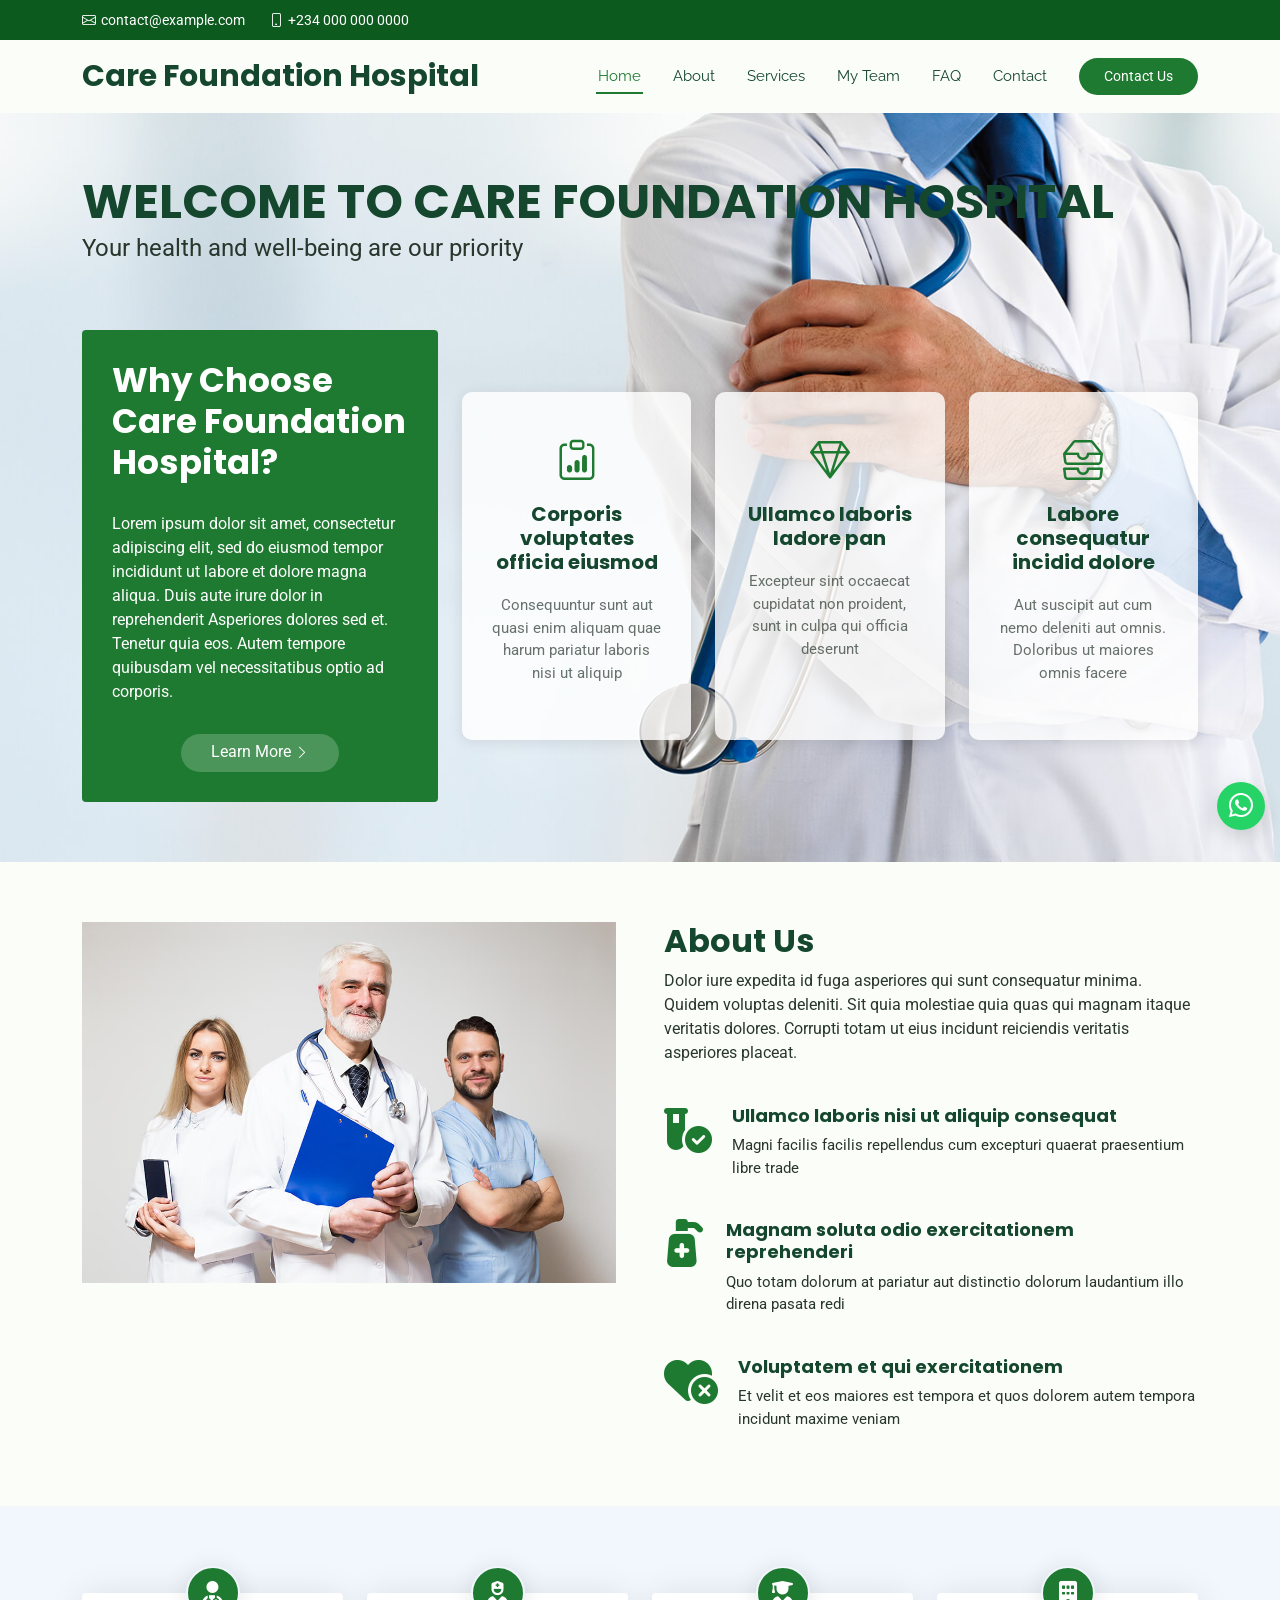
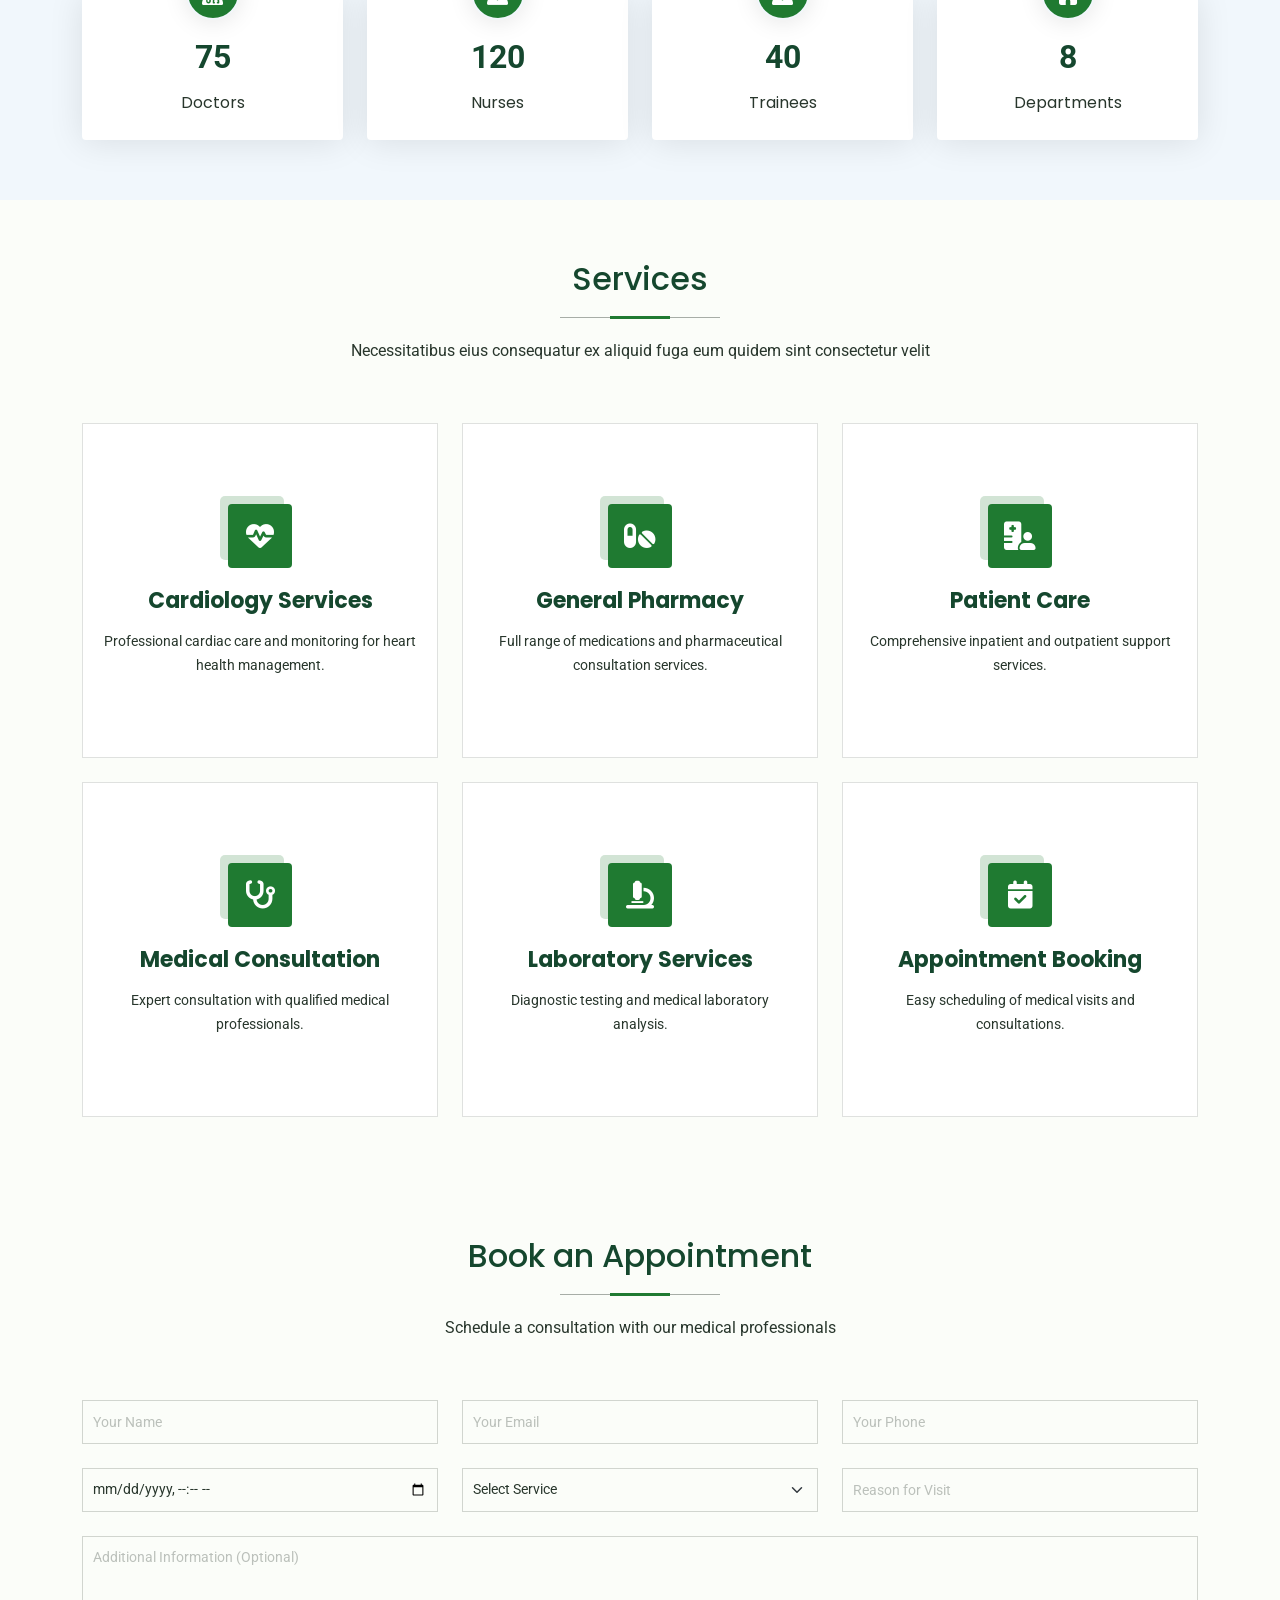
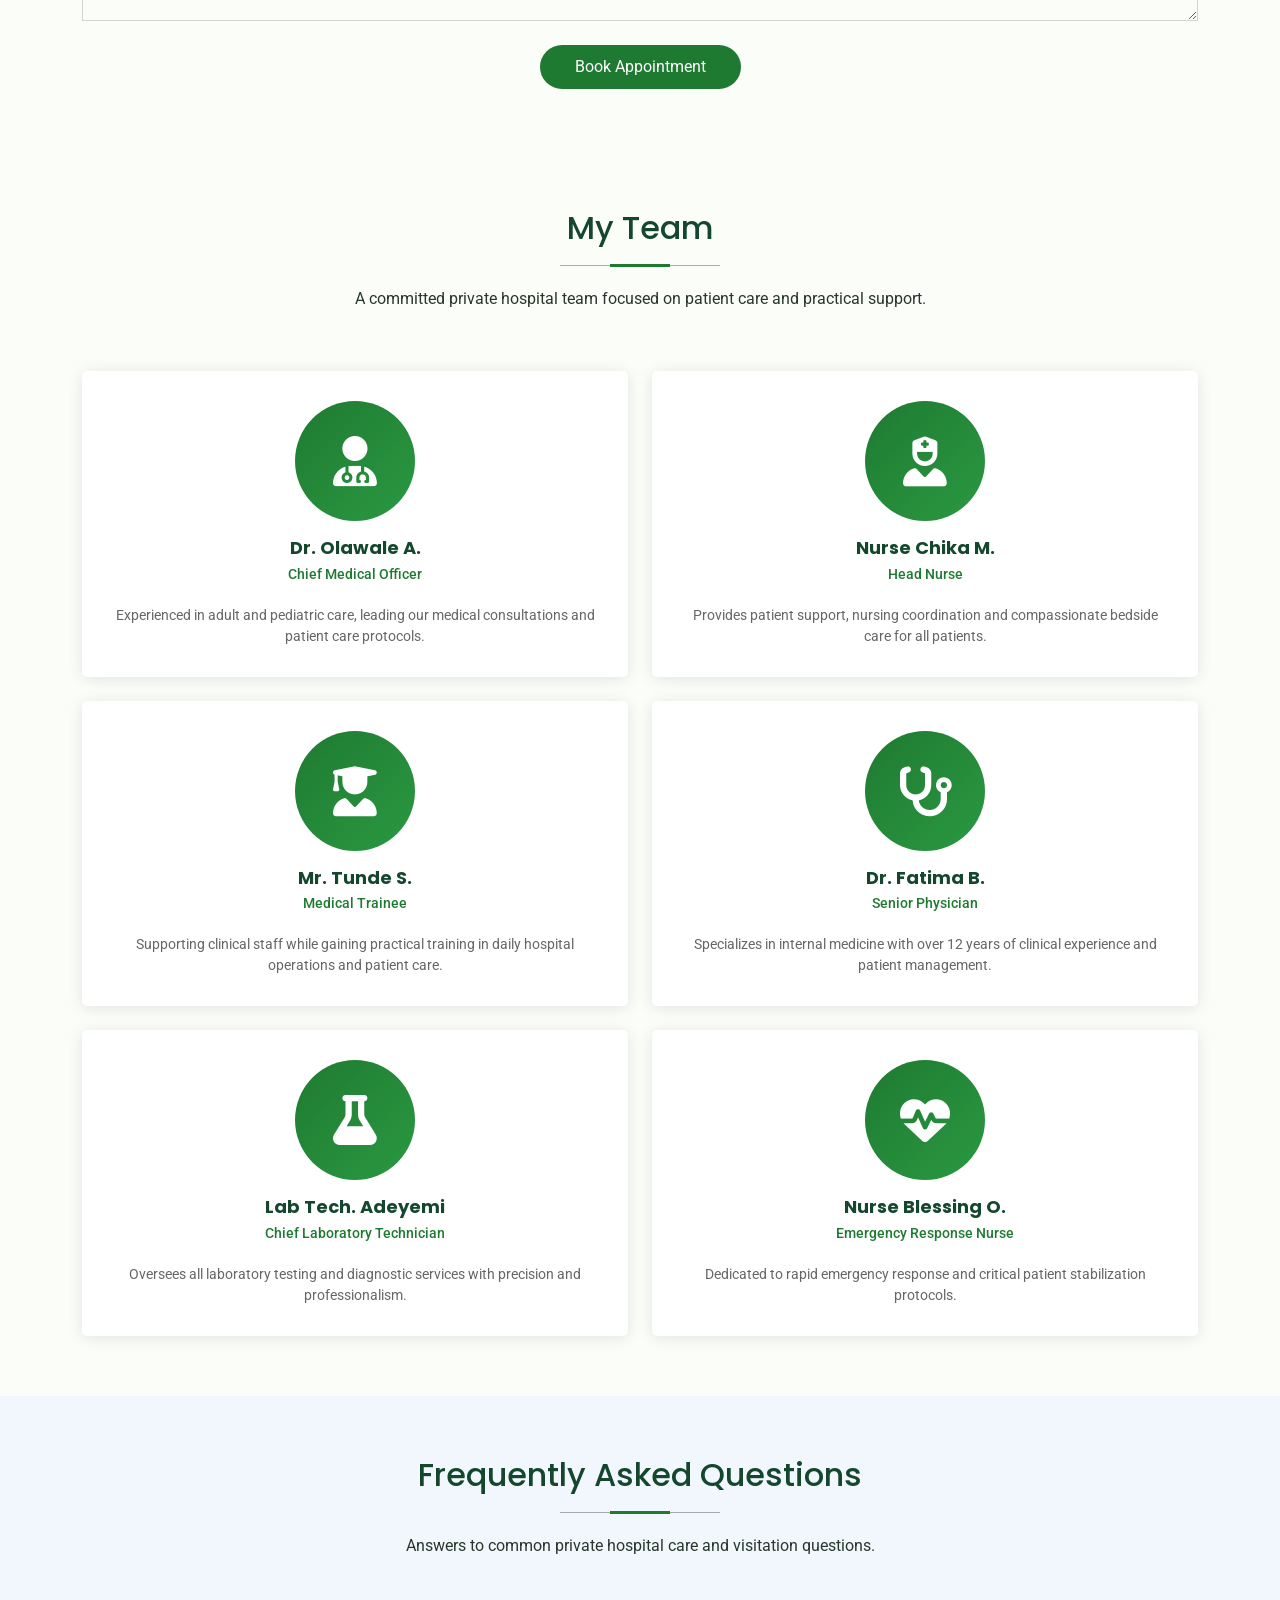
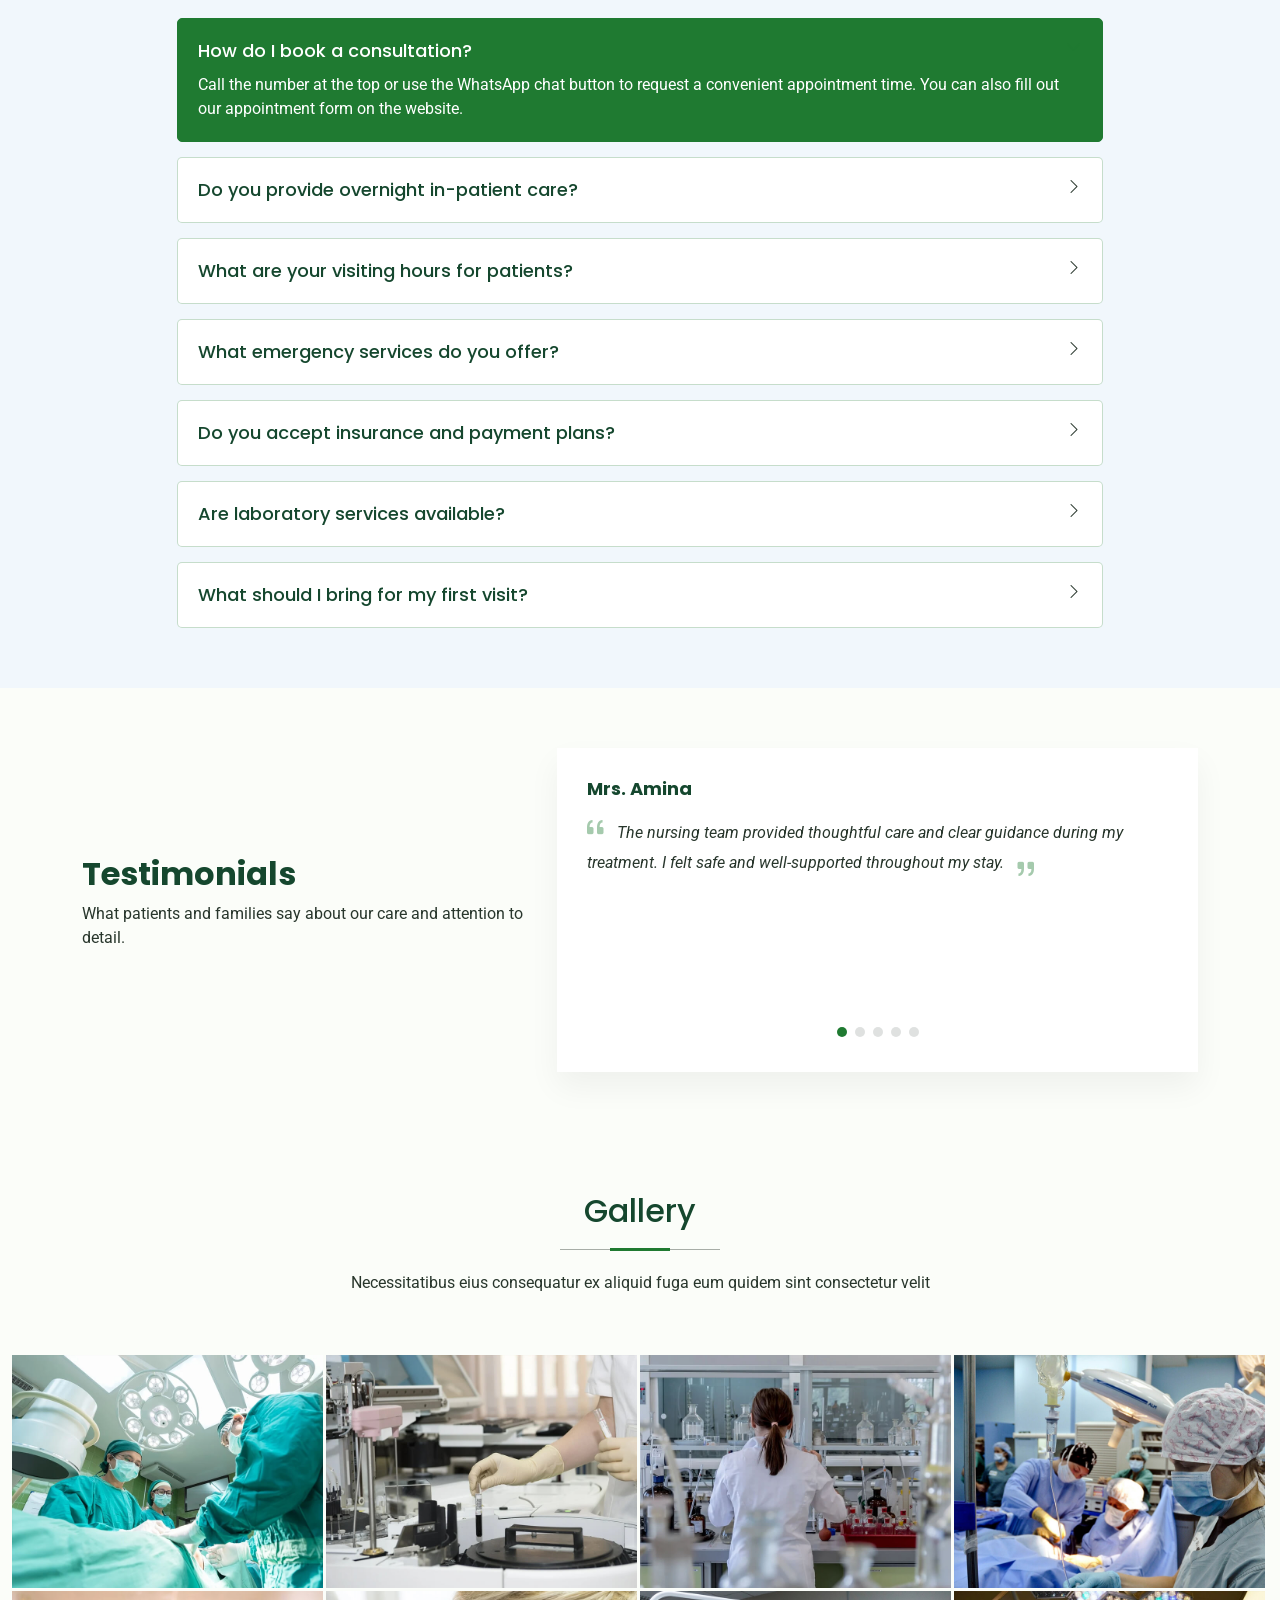
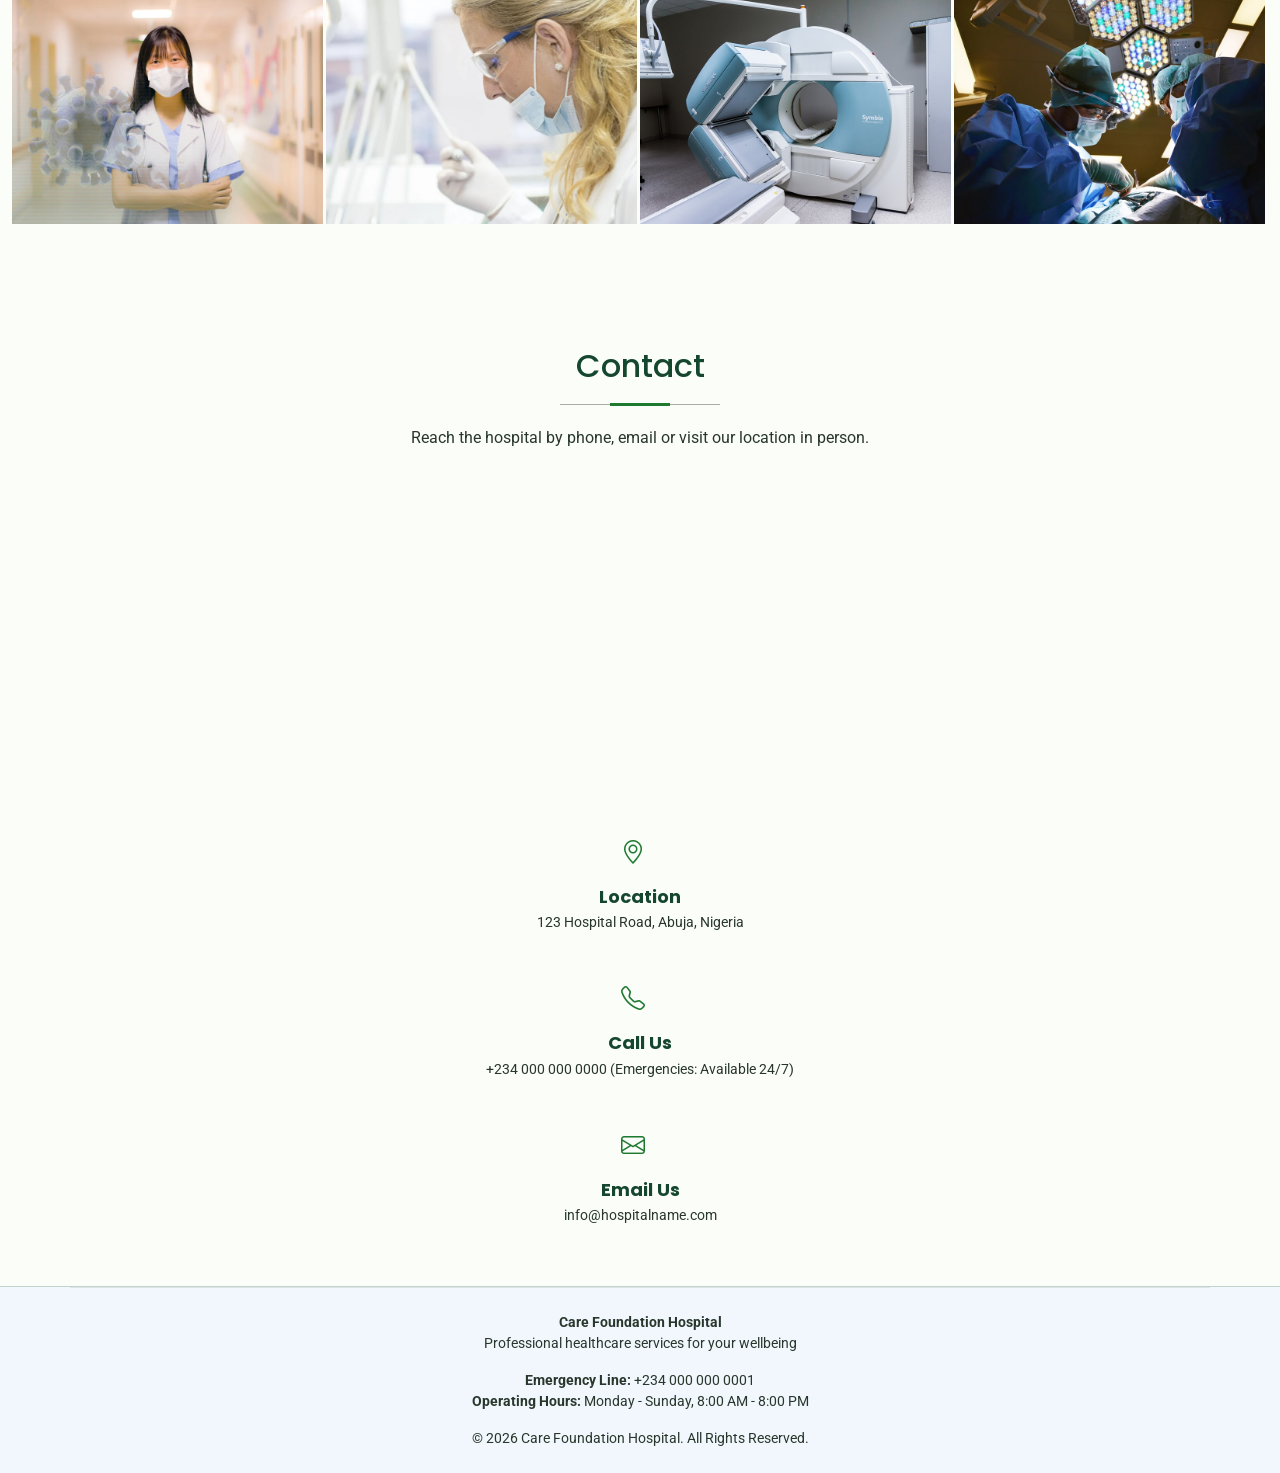
==== commit 14a6cb09: "edited hospital name" ====
--- a/index.html
+++ b/index.html
@@ -4,7 +4,7 @@
 <head>
   <meta charset="utf-8">
   <meta content="width=device-width, initial-scale=1.0" name="viewport">
-  <title>Index - Medilab Bootstrap Template</title>
+  <title>Care Foundation Hospital</title>
   <meta name="description" content="">
   <meta name="keywords" content="">
 
@@ -63,7 +63,7 @@
         <a href="index.html" class="logo d-flex align-items-center me-auto">
           <!-- Uncomment the line below if you also wish to use an image logo -->
           <!-- <img src="assets/img/logo.png" alt=""> -->
-          <h1 class="sitename">Medilab</h1>
+          <h1 class="sitename">Care Foundation Hospital</h1>
         </a>
 
         <nav id="navmenu" class="navmenu">
@@ -96,14 +96,14 @@
       <div class="container position-relative">
 
         <div class="welcome position-relative" data-aos="fade-down" data-aos-delay="100">
-          <h2>WELCOME TO MEDILAB</h2>
-          <p>We are team of talented designers making websites with Bootstrap</p>
+          <h2>WELCOME TO CARE FOUNDATION HOSPITAL</h2>
+          <p>Your health and well-being are our priority</p>
         </div><!-- End Welcome -->
 
         <div class="content row gy-4">
           <div class="col-lg-4 d-flex align-items-stretch">
             <div class="why-box" data-aos="zoom-out" data-aos-delay="200">
-              <h3>Why Choose Medilab?</h3>
+              <h3>Why Choose Care Foundation Hospital?</h3>
               <p>
                 Lorem ipsum dolor sit amet, consectetur adipiscing elit, sed do eiusmod tempor incididunt ut labore et dolore magna aliqua. Duis aute irure dolor in reprehenderit
                 Asperiores dolores sed et. Tenetur quia eos. Autem tempore quibusdam vel necessitatibus optio ad corporis.
@@ -791,11 +791,11 @@
   <footer id="footer" class="footer light-background">
 
     <div class="container copyright text-center py-4">
-      <p><strong>Hospital Name</strong></p>
+      <p><strong>Care Foundation Hospital</strong></p>
       <p>Professional healthcare services for your wellbeing</p>
       <p class="mt-3"><strong>Emergency Line:</strong> +234 000 000 0001</p>
       <p><strong>Operating Hours:</strong> Monday - Sunday, 8:00 AM - 8:00 PM</p>
-      <p class="mt-3">© 2026 Hospital Name. All Rights Reserved.</p>
+      <p class="mt-3">© 2026 Care Foundation Hospital. All Rights Reserved.</p>
     </div>
 
   </footer>
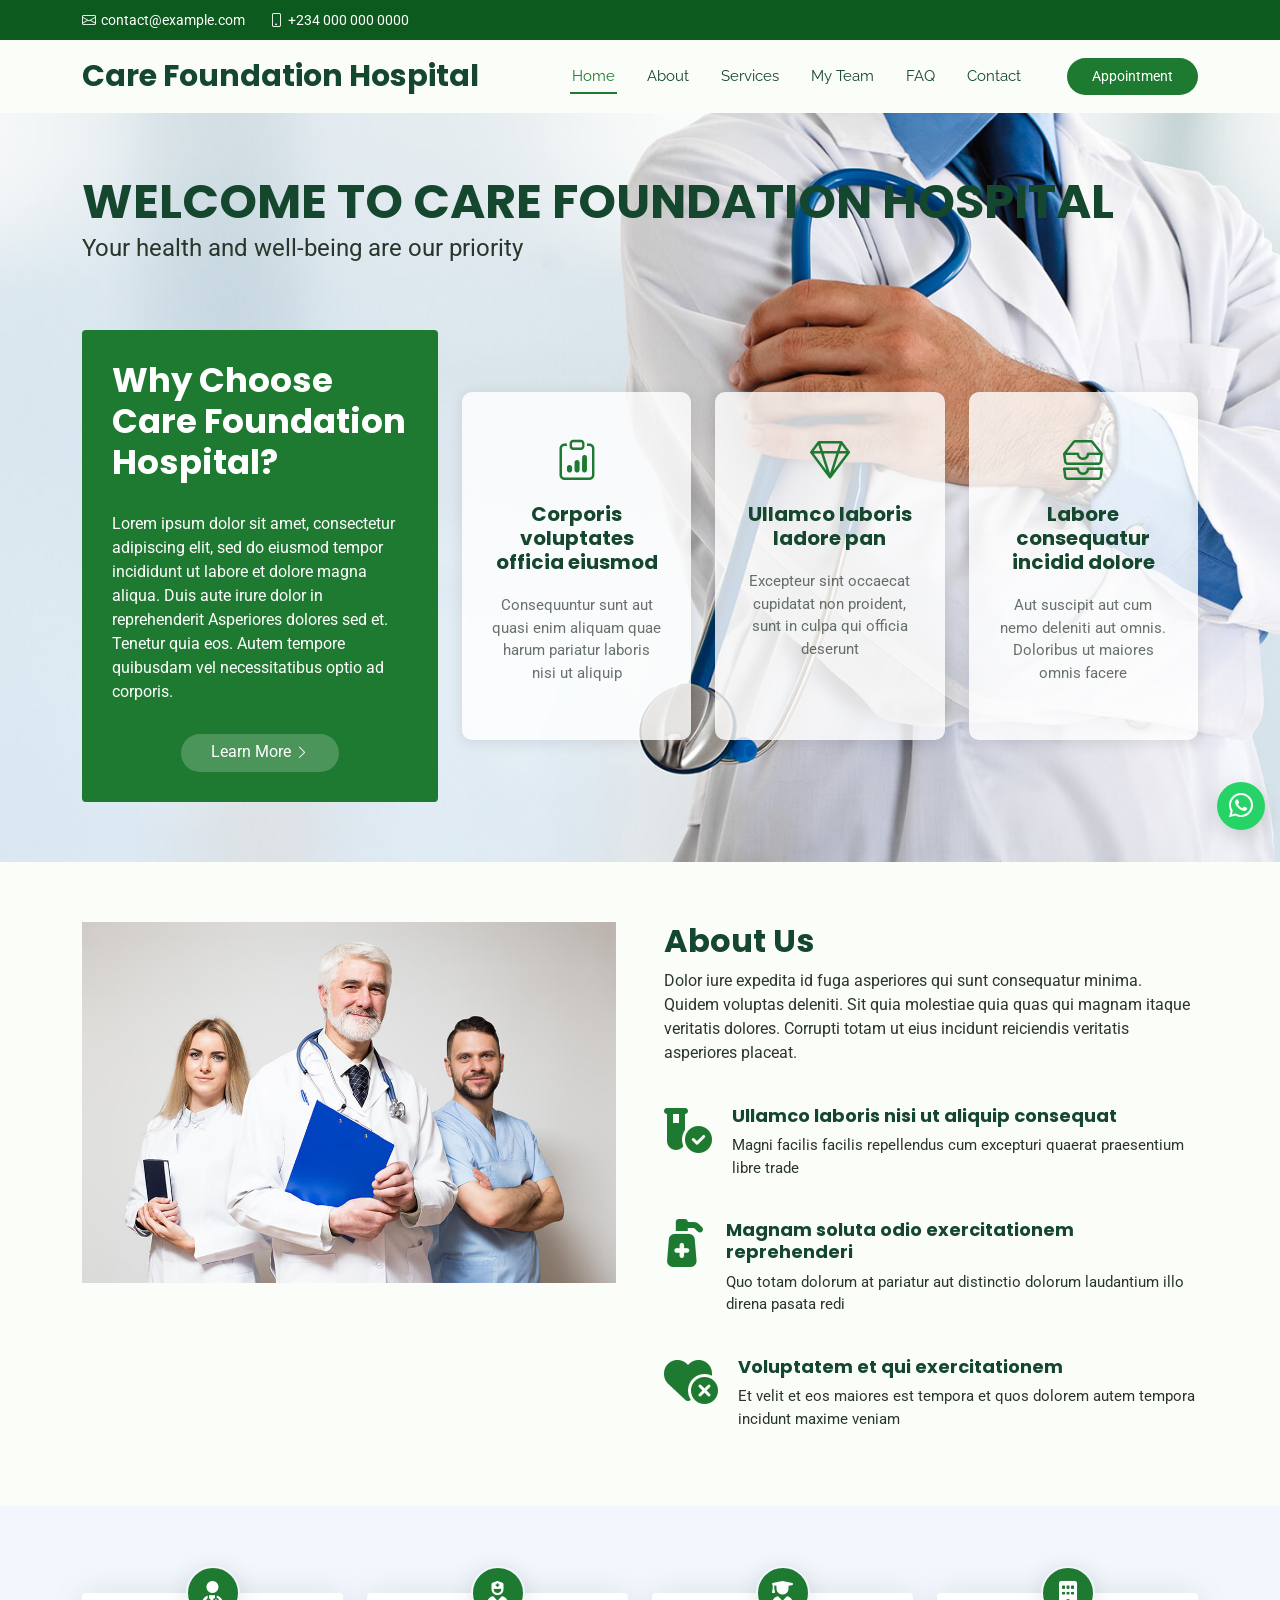
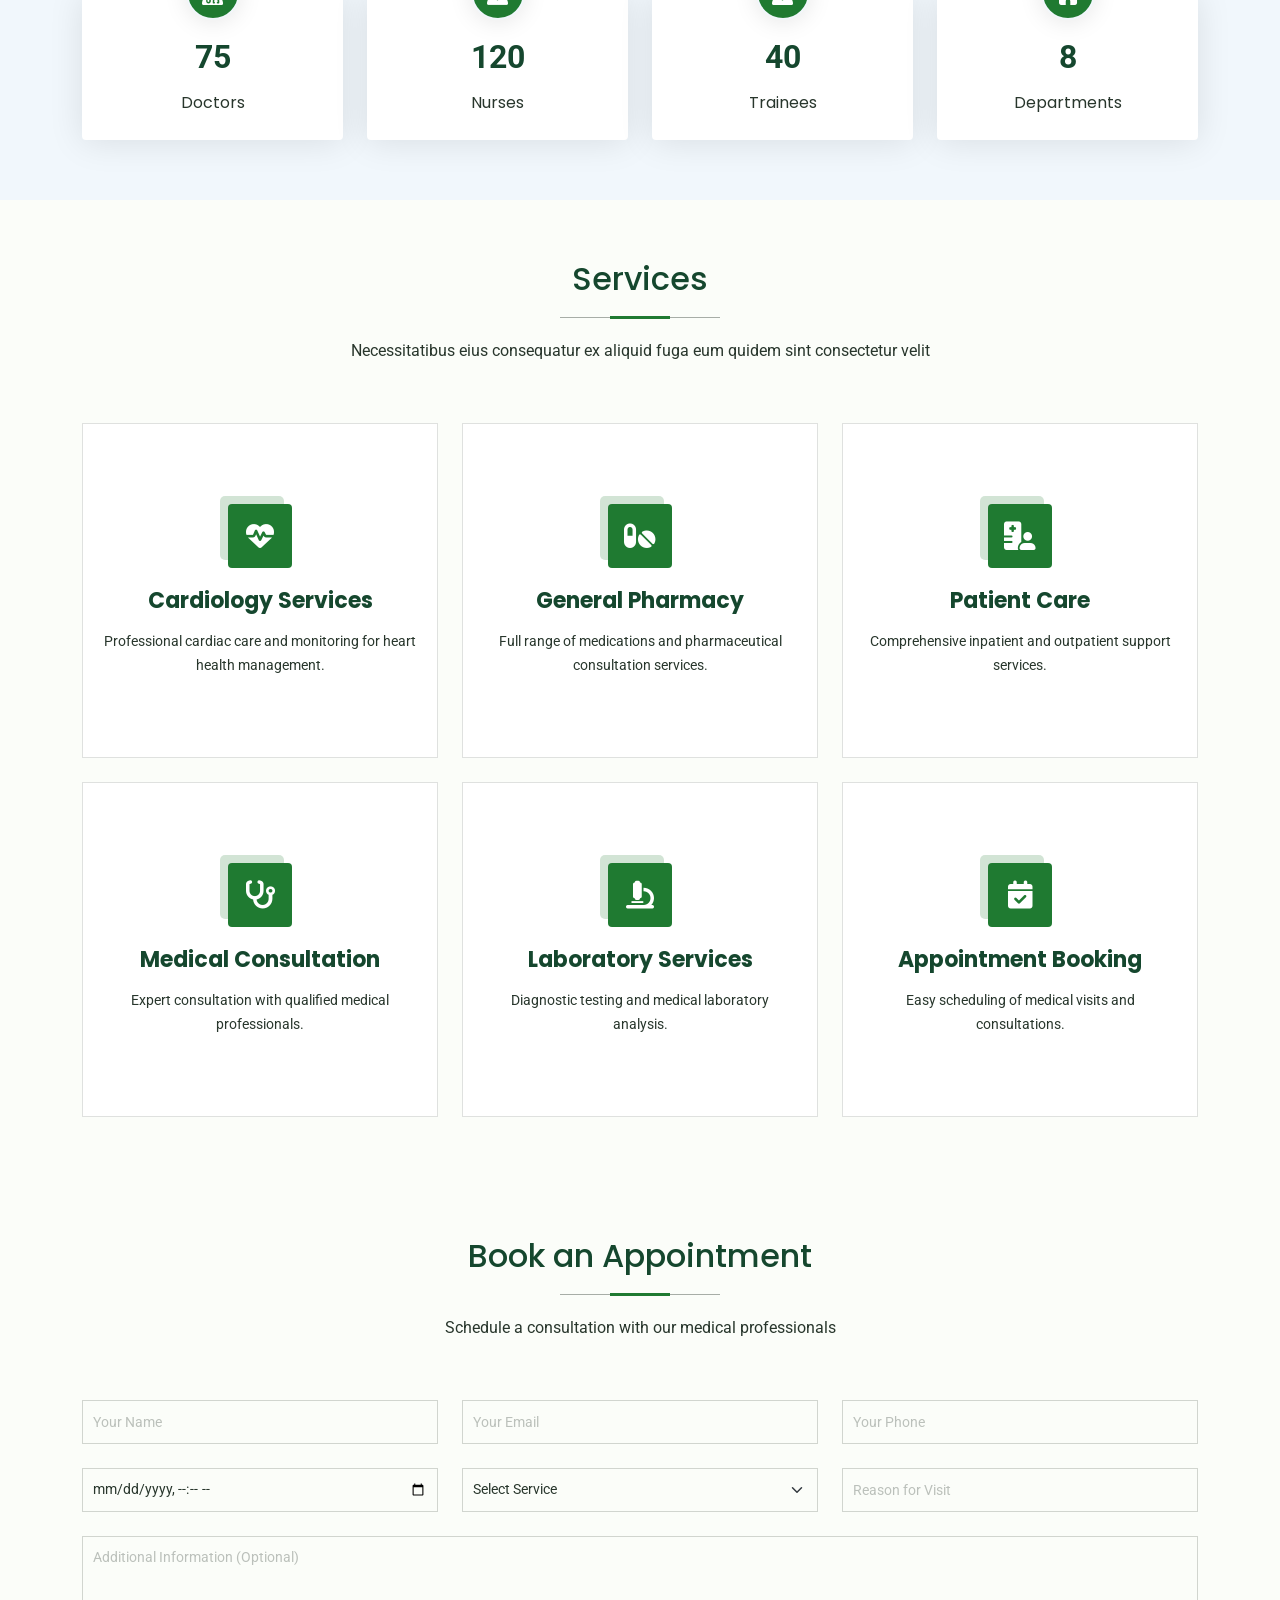
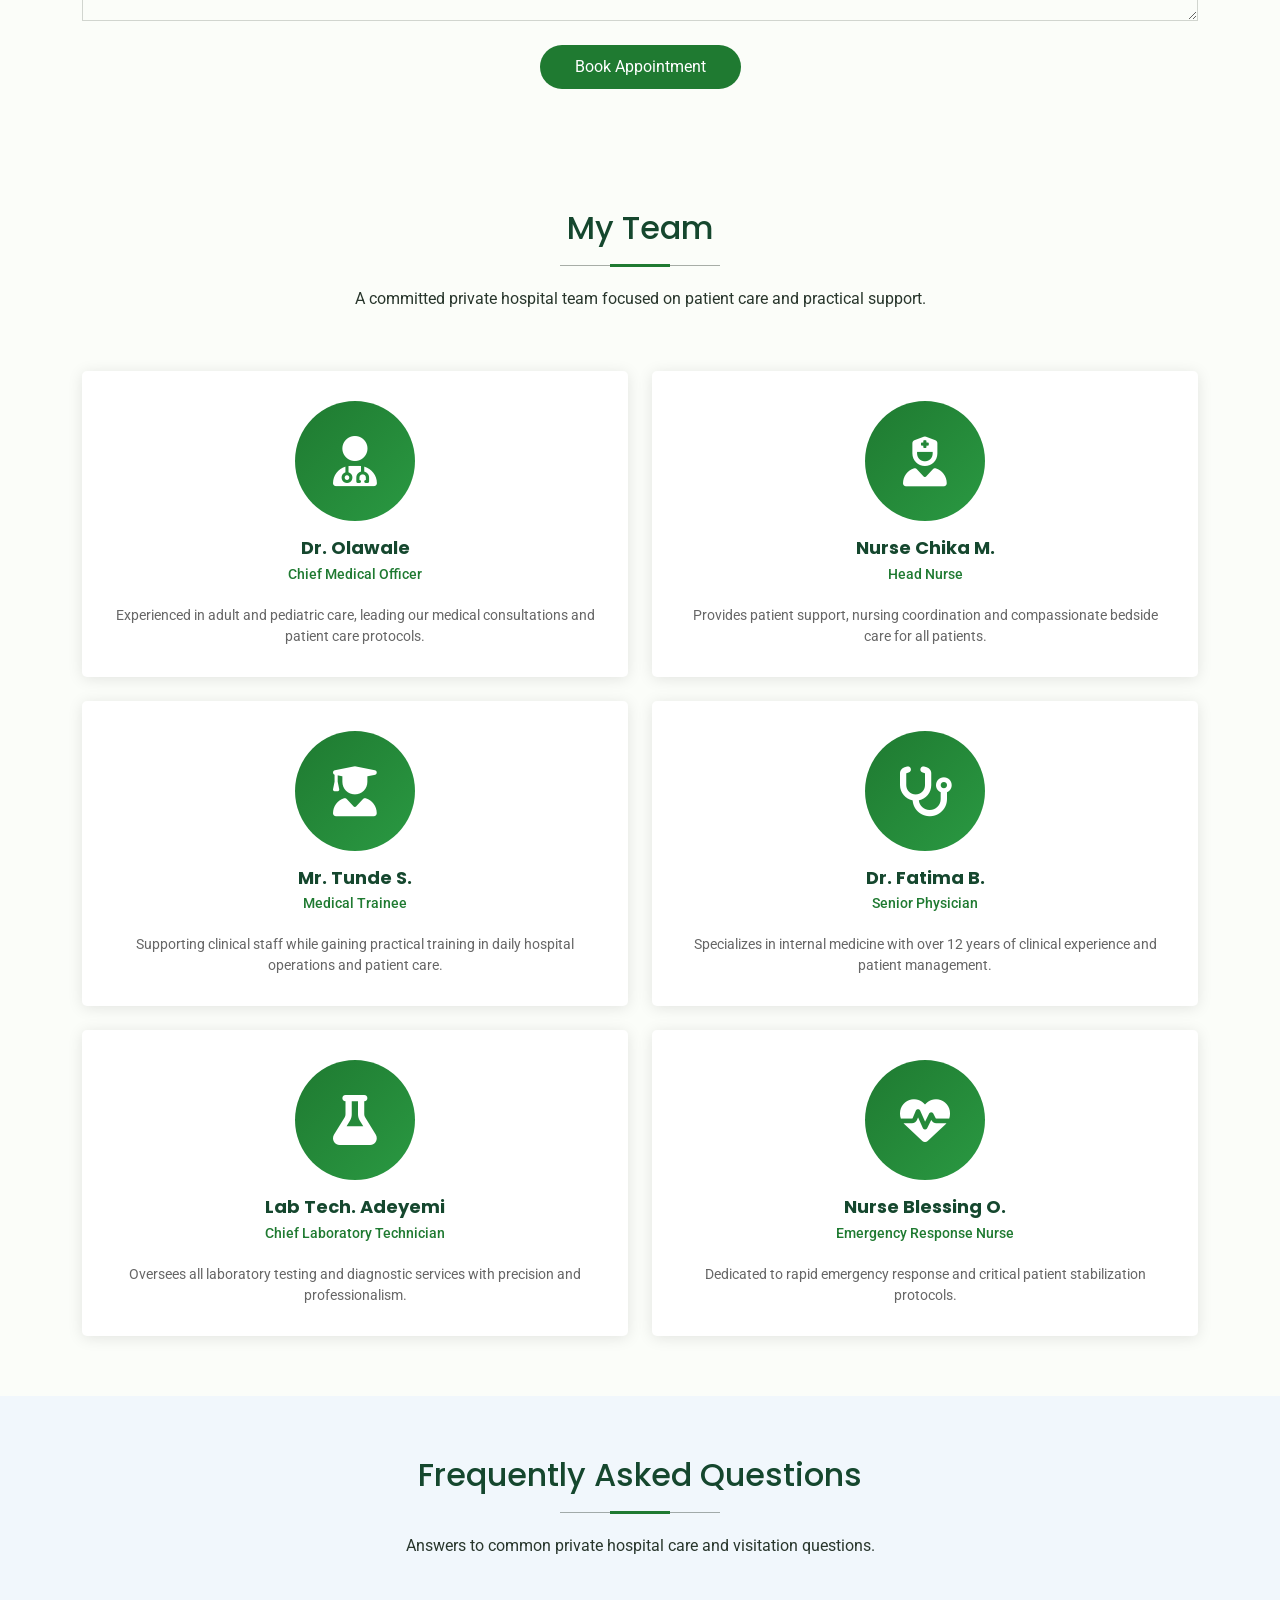
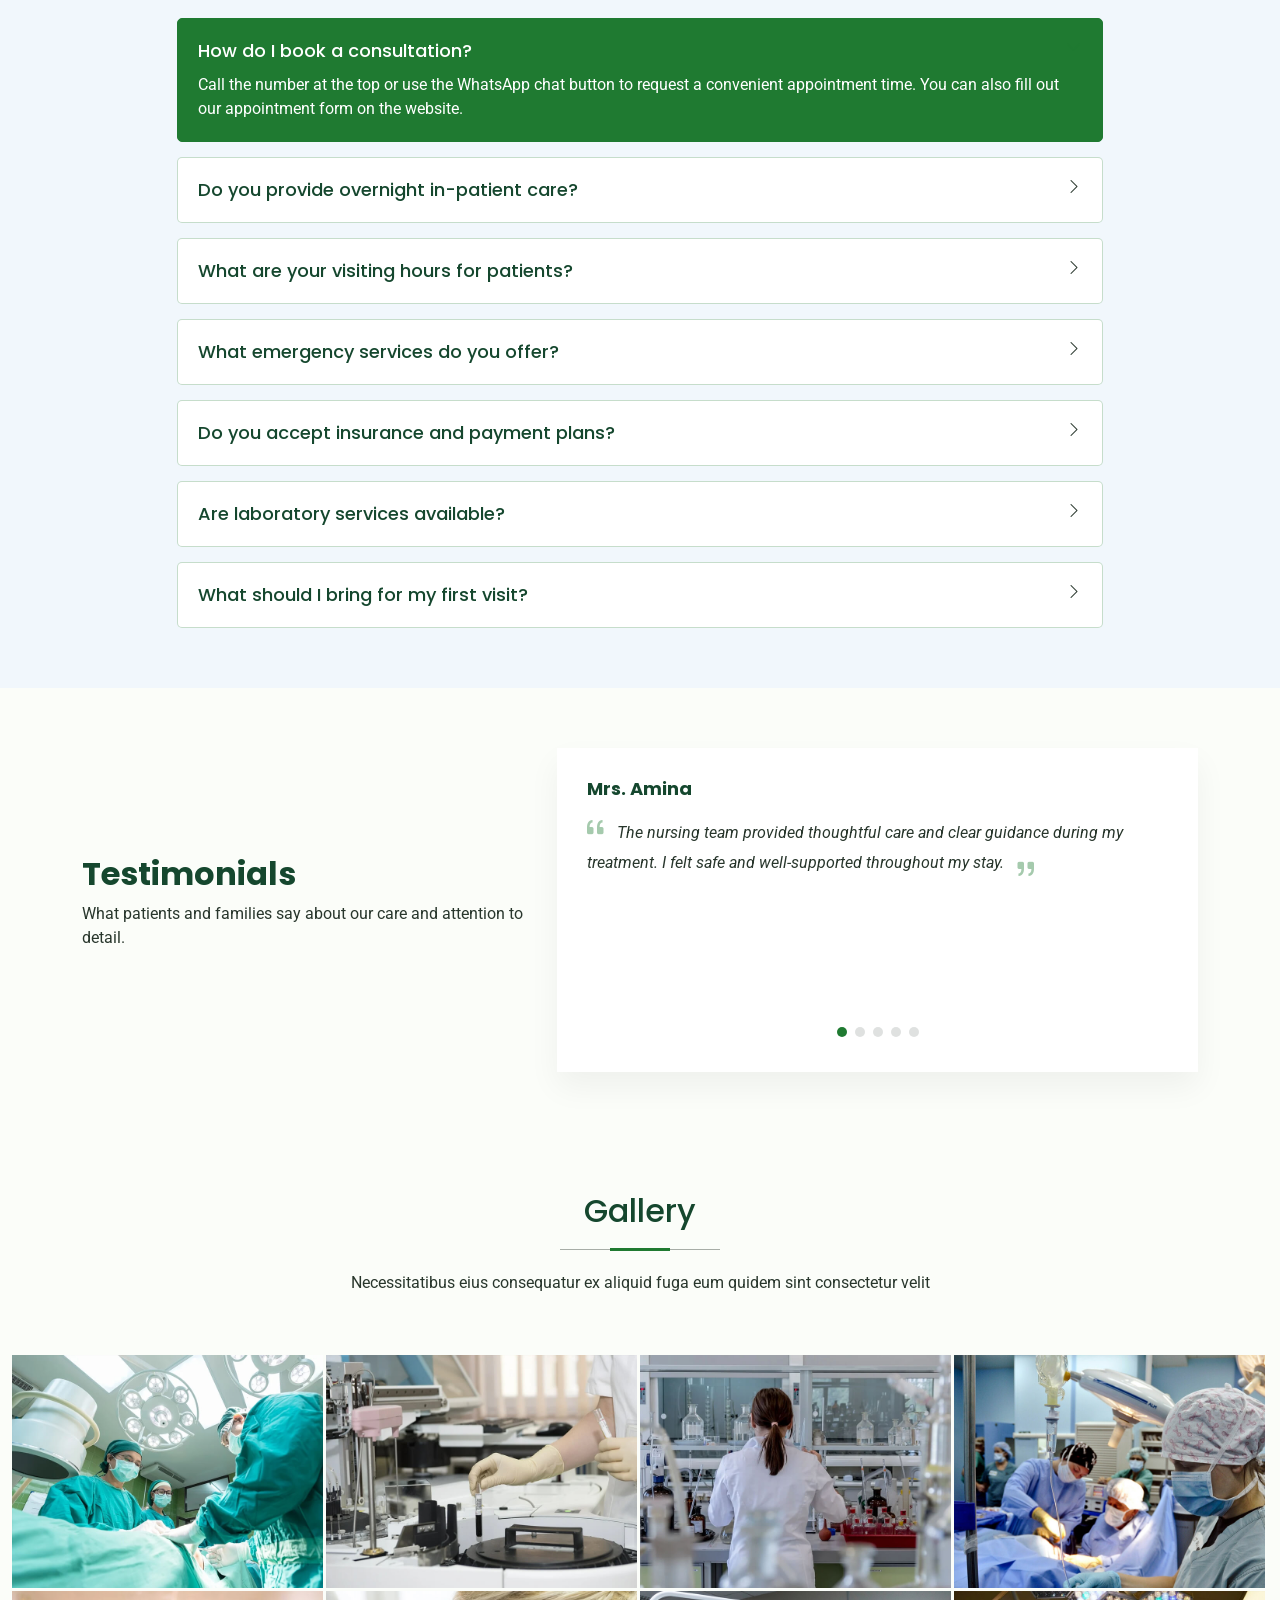
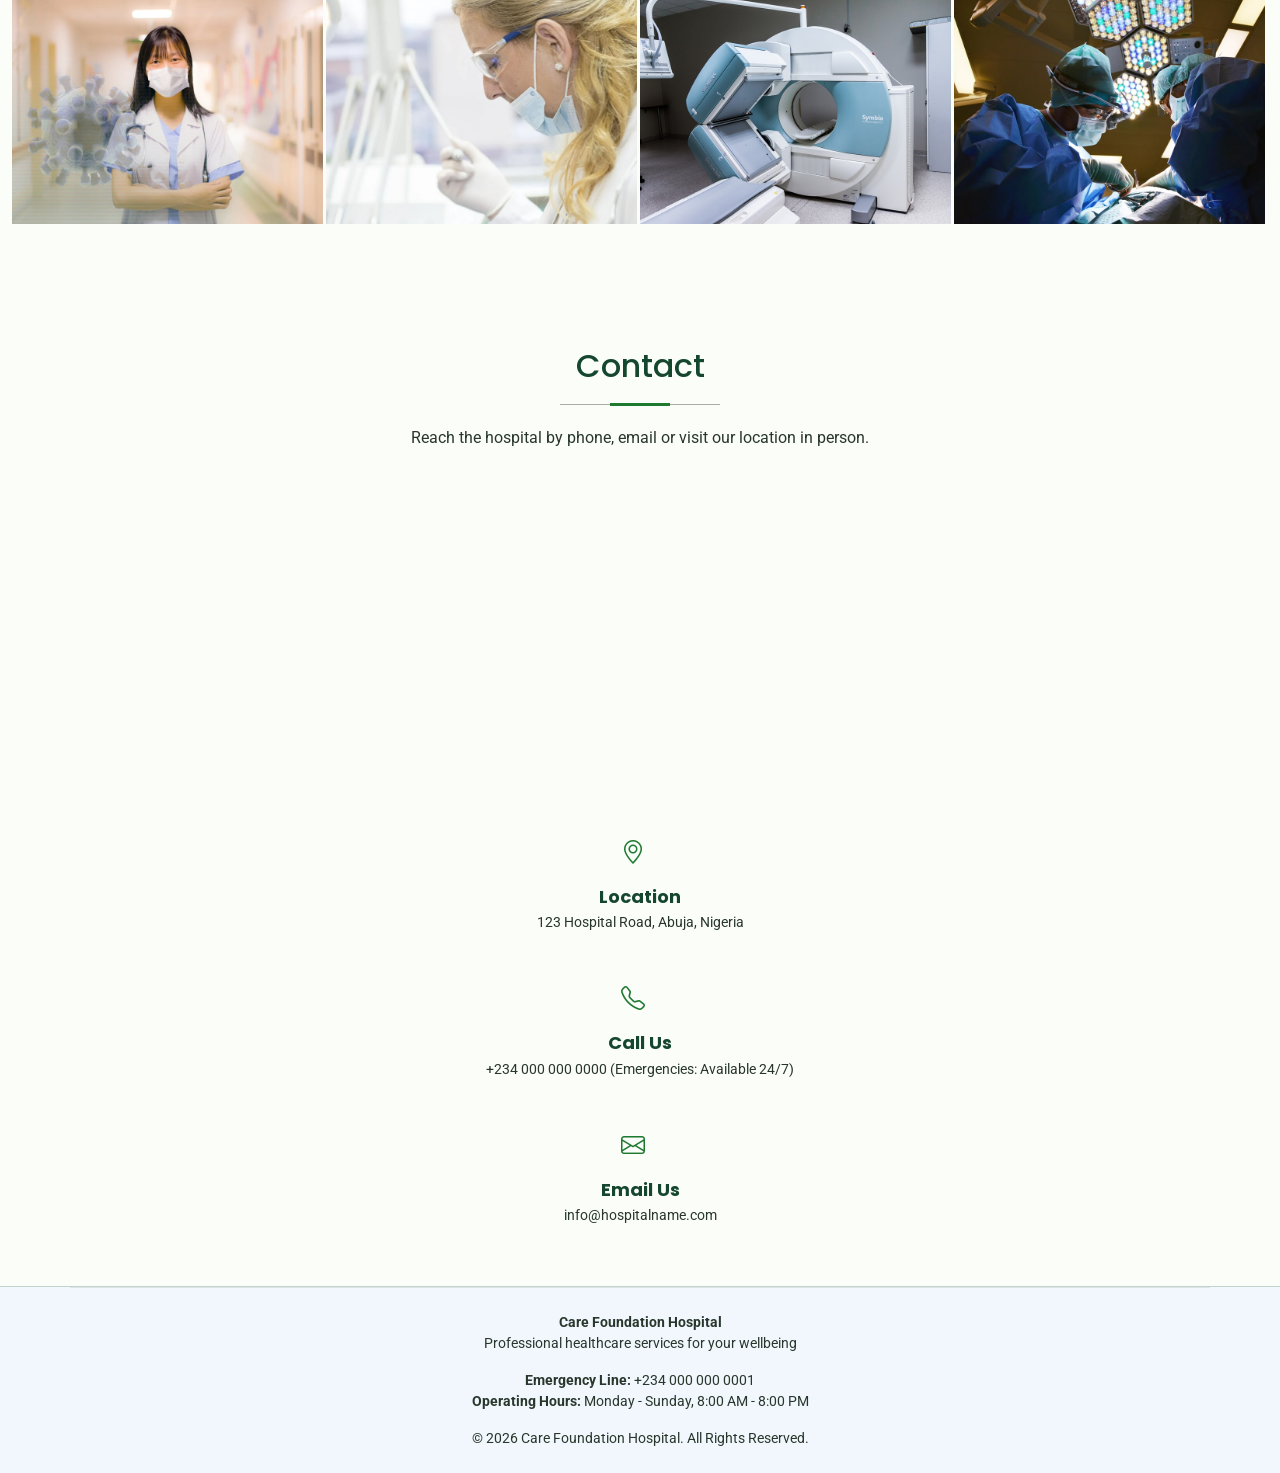
==== commit 930dd945: "second change" ====
--- a/index.html
+++ b/index.html
@@ -74,11 +74,12 @@
             <li><a href="#doctors">My Team</a></li>
             <li><a href="#faq">FAQ</a></li>
             <li><a href="#contact">Contact</a></li>
+            <li class="appointment"><a href="#appointment">Appointment</a></li>
           </ul>
-          <i class="mobile-nav-toggle d-xl-none bi bi-list"></i>
+          <i class="mobile-nav-toggle d-xl-none bi bi-list mobile-dropdown"></i>
         </nav>
 
-        <a class="cta-btn d-none d-sm-block" href="#contact">Contact Us</a>
+        <a class="cta-btn d-none d-sm-block" href="#appointment">Appointment</a>
 
       </div>
 
@@ -334,7 +335,7 @@
       <div class="container" data-aos="fade-up" data-aos-delay="100">
 
         <!-- Formspree placeholder action. Replace YOUR_FORM_ID with your actual Formspree ID when ready. -->
-        <form name="appointment" method="post" action="https://formspree.io/f/YOUR_FORM_ID" role="form" class="php-email-form">
+        <form name="appointment" method="POST" action="https://formspree.io/f/meenyeew" role="form" class="php-email-form">
           <input type="hidden" name="_next" value="thank-you.html">
           <div class="row">
             <div class="col-md-4 form-group">
@@ -400,7 +401,7 @@
             <div class="team-member d-flex flex-column align-items-center text-center">
               <div class="pic mb-3" style="width: 120px; height: 120px; border-radius: 50%; background: linear-gradient(135deg, #1f7a31 0%, #2a9942 100%); display: flex; align-items: center; justify-content: center;"><i class="fa-solid fa-user-doctor" style="font-size: 50px; color: white;"></i></div>
               <div class="member-info">
-                <h4>Dr. Olawale A.</h4>
+                <h4>Dr. Olawale</h4>
                 <span>Chief Medical Officer</span>
                 <p>Experienced in adult and pediatric care, leading our medical consultations and patient care protocols.</p>
               </div>
--- a/assets/css/main.css
+++ b/assets/css/main.css
@@ -367,6 +367,16 @@
   overflow: hidden;
 }
 
+@media (max-width: 500px) {
+  .sitename {
+    font-size: 23px !important;
+  }
+
+  .welcome > h2 {
+    font-size: 30px !important;
+  }
+}
+
 /*--------------------------------------------------------------
 # Navigation Menu
 --------------------------------------------------------------*/
@@ -501,7 +511,13 @@
     left: -100%;
     visibility: visible;
   }
-}
+
+  
+  .navmenu .appointment {
+    display: none;
+  }
+}
+
 
 /* Mobile Navigation */
 @media (max-width: 1199px) {
@@ -533,6 +549,7 @@
     overflow-y: auto;
     transition: 0.3s;
     z-index: 9998;
+    height: fit-content;
   }
 
   .navmenu a,
@@ -627,7 +644,34 @@
   .mobile-nav-active .navmenu>ul {
     display: block;
   }
-}
+
+}
+
+@media (min-width: 550px) {
+  .navmenu .appointment {
+    display: none;
+  }
+}
+
+/* @media (max-width: 549px) {
+    .navmenu .appointment {
+    background-color: green;
+    color: white !important;
+    border-radius: 1px solid green;
+    width: fit-content;
+    font-weight: 500;
+    position: relative;
+    left: 18px;
+    border-radius: 25px;
+  }
+
+  .navmenu .appointment:active {
+    background-color: white;
+  }
+
+} */
+
+
 
 /*--------------------------------------------------------------
 # Global Footer
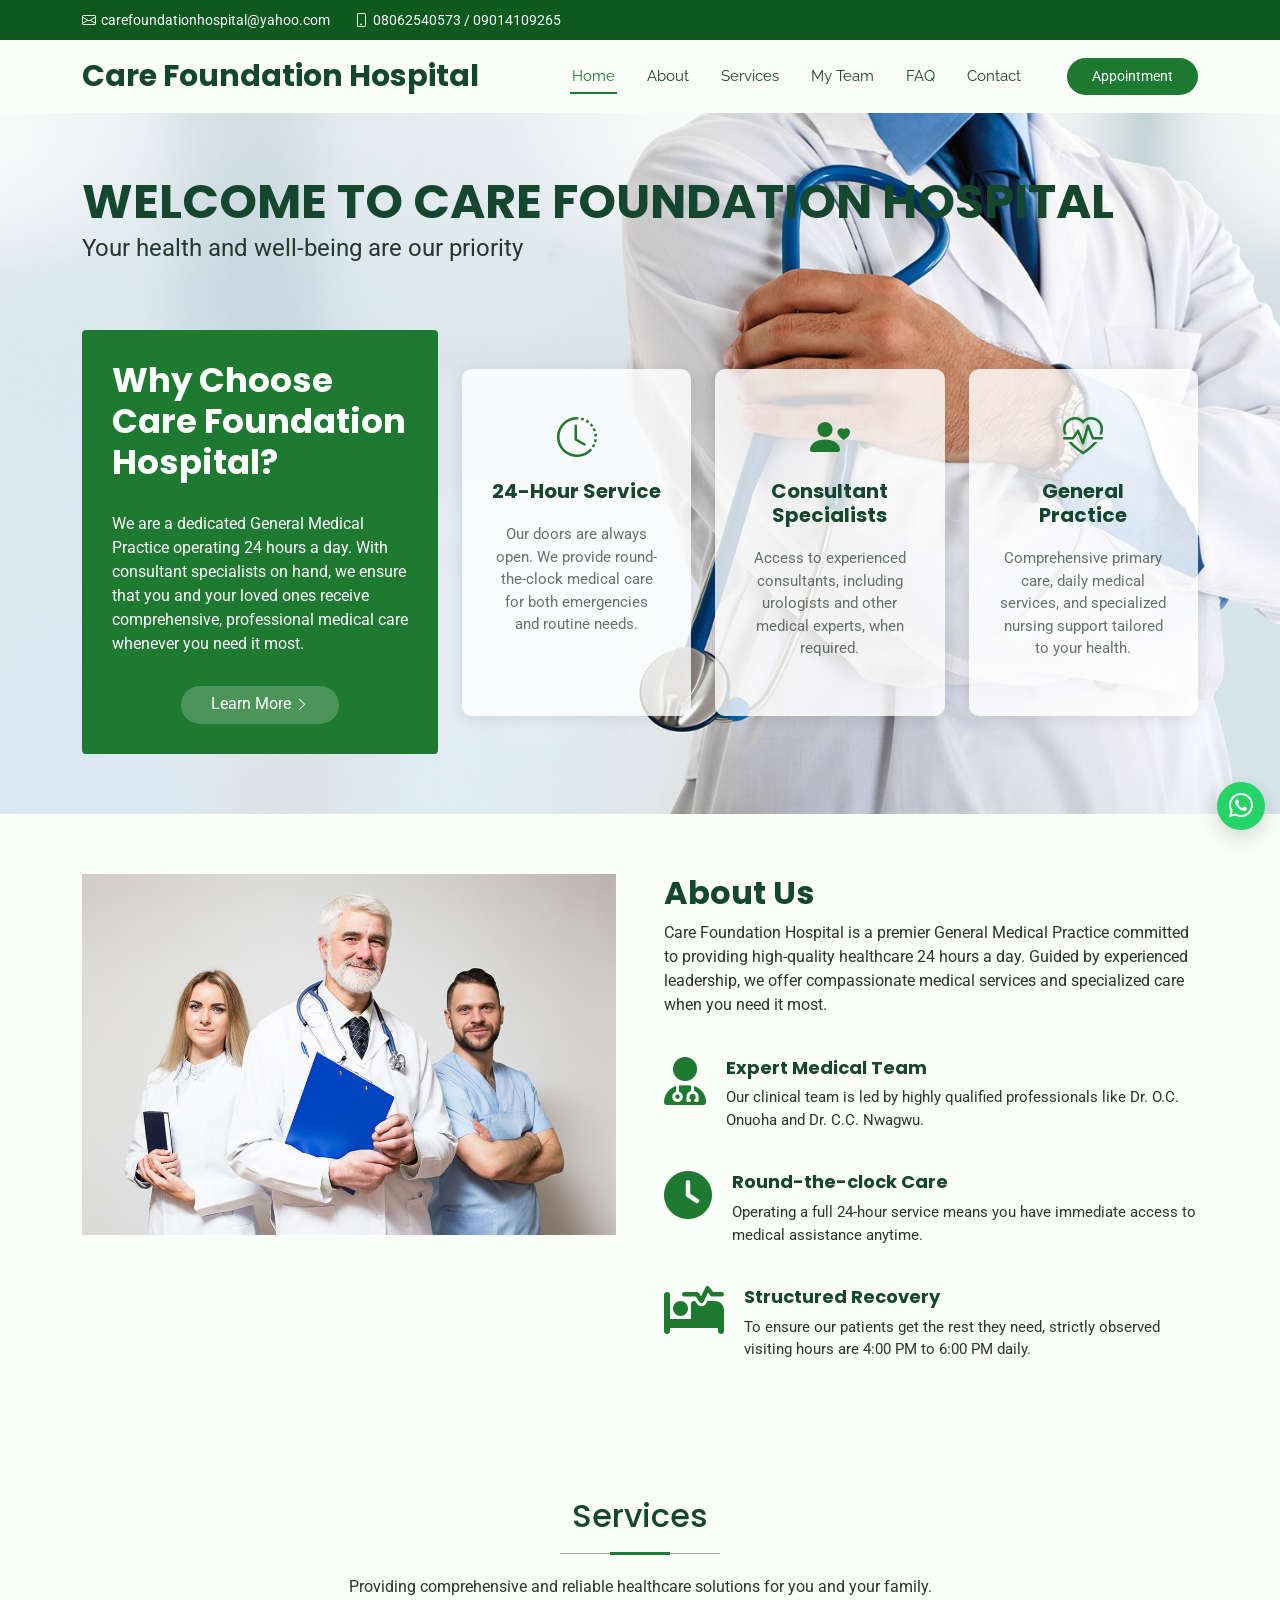
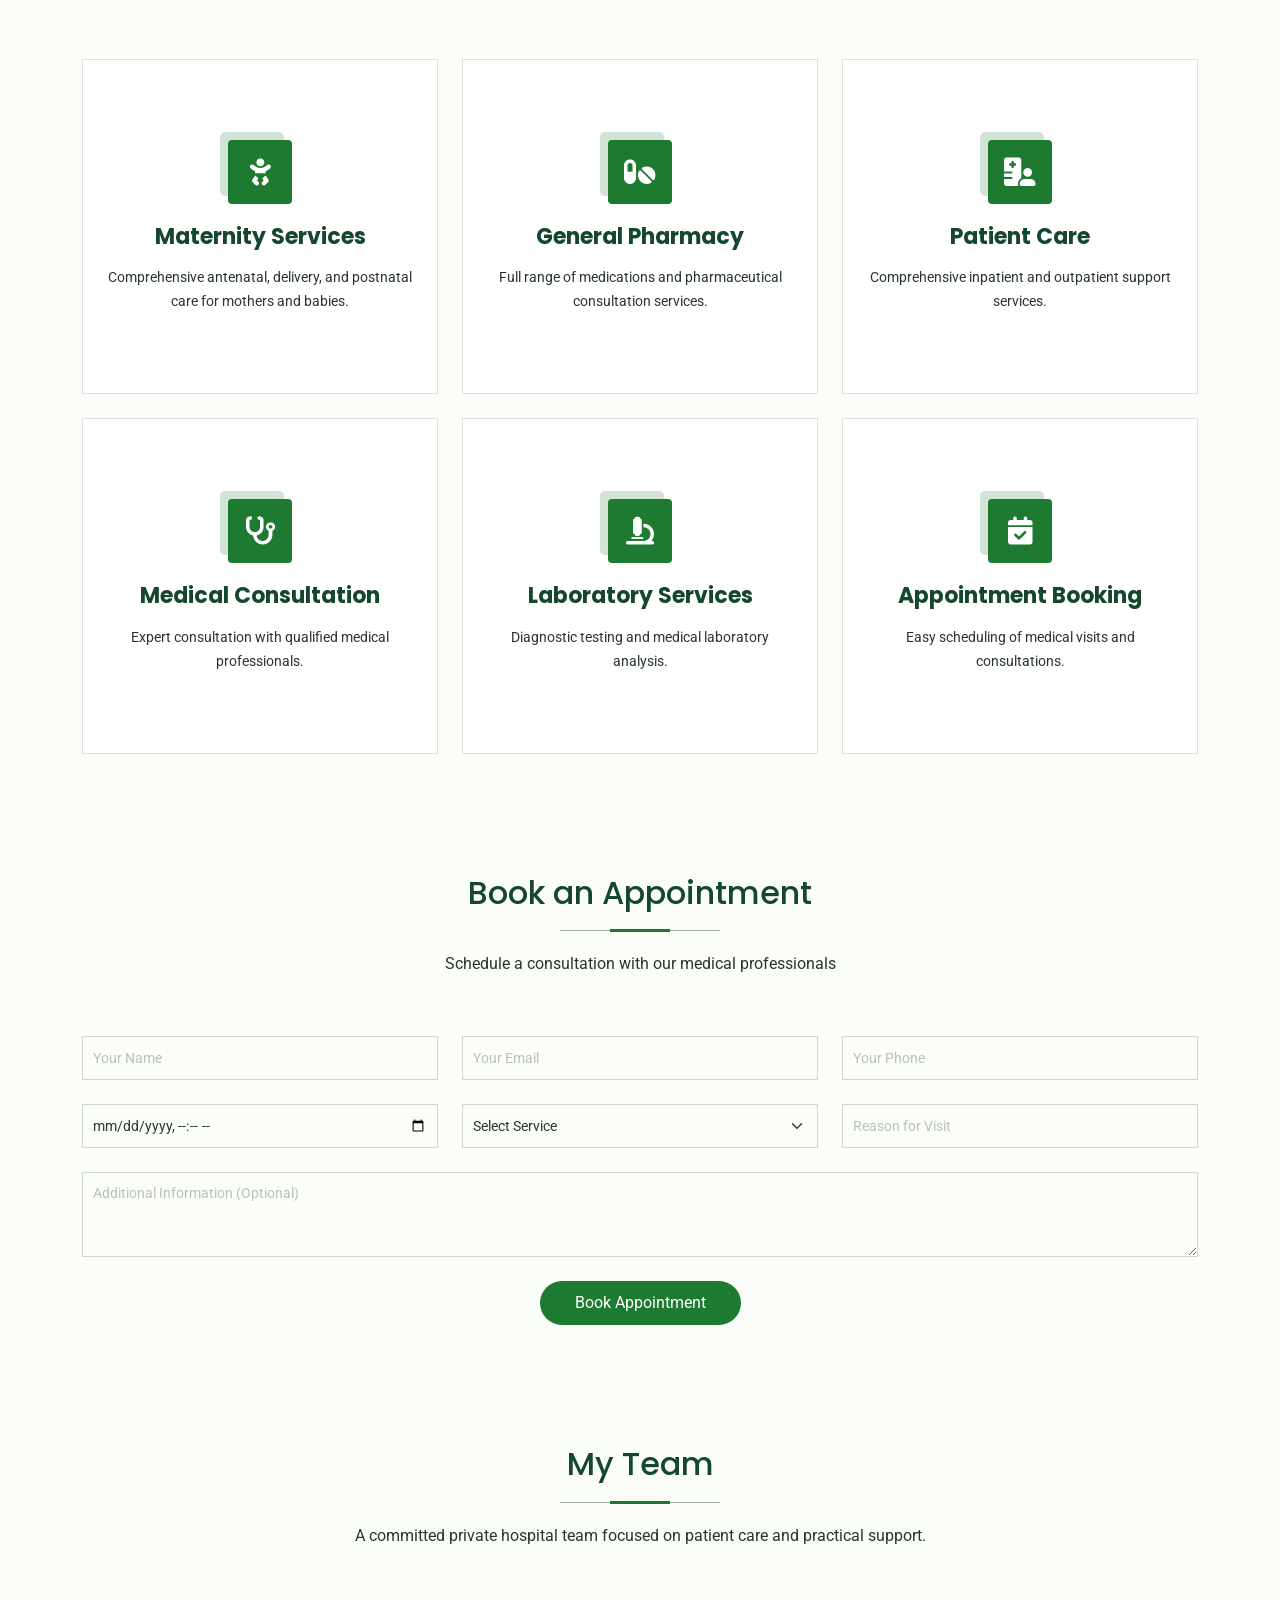
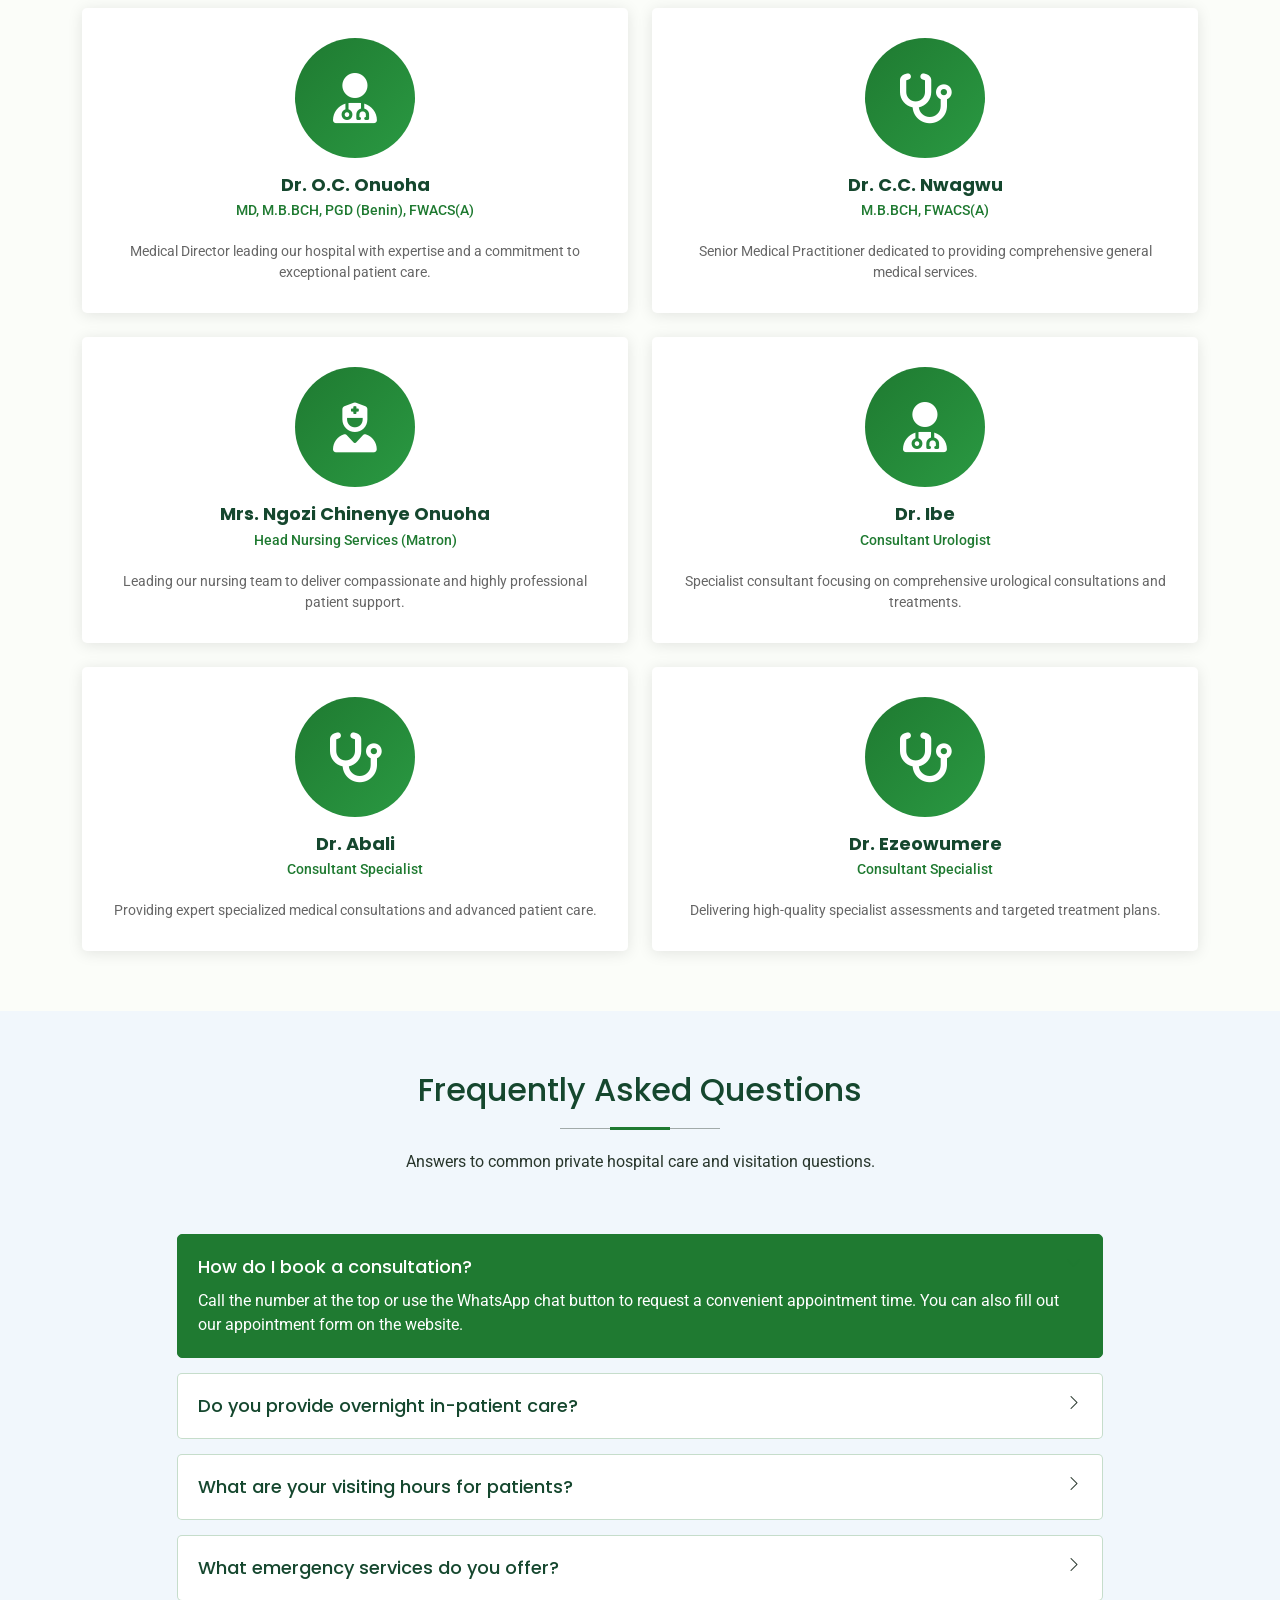
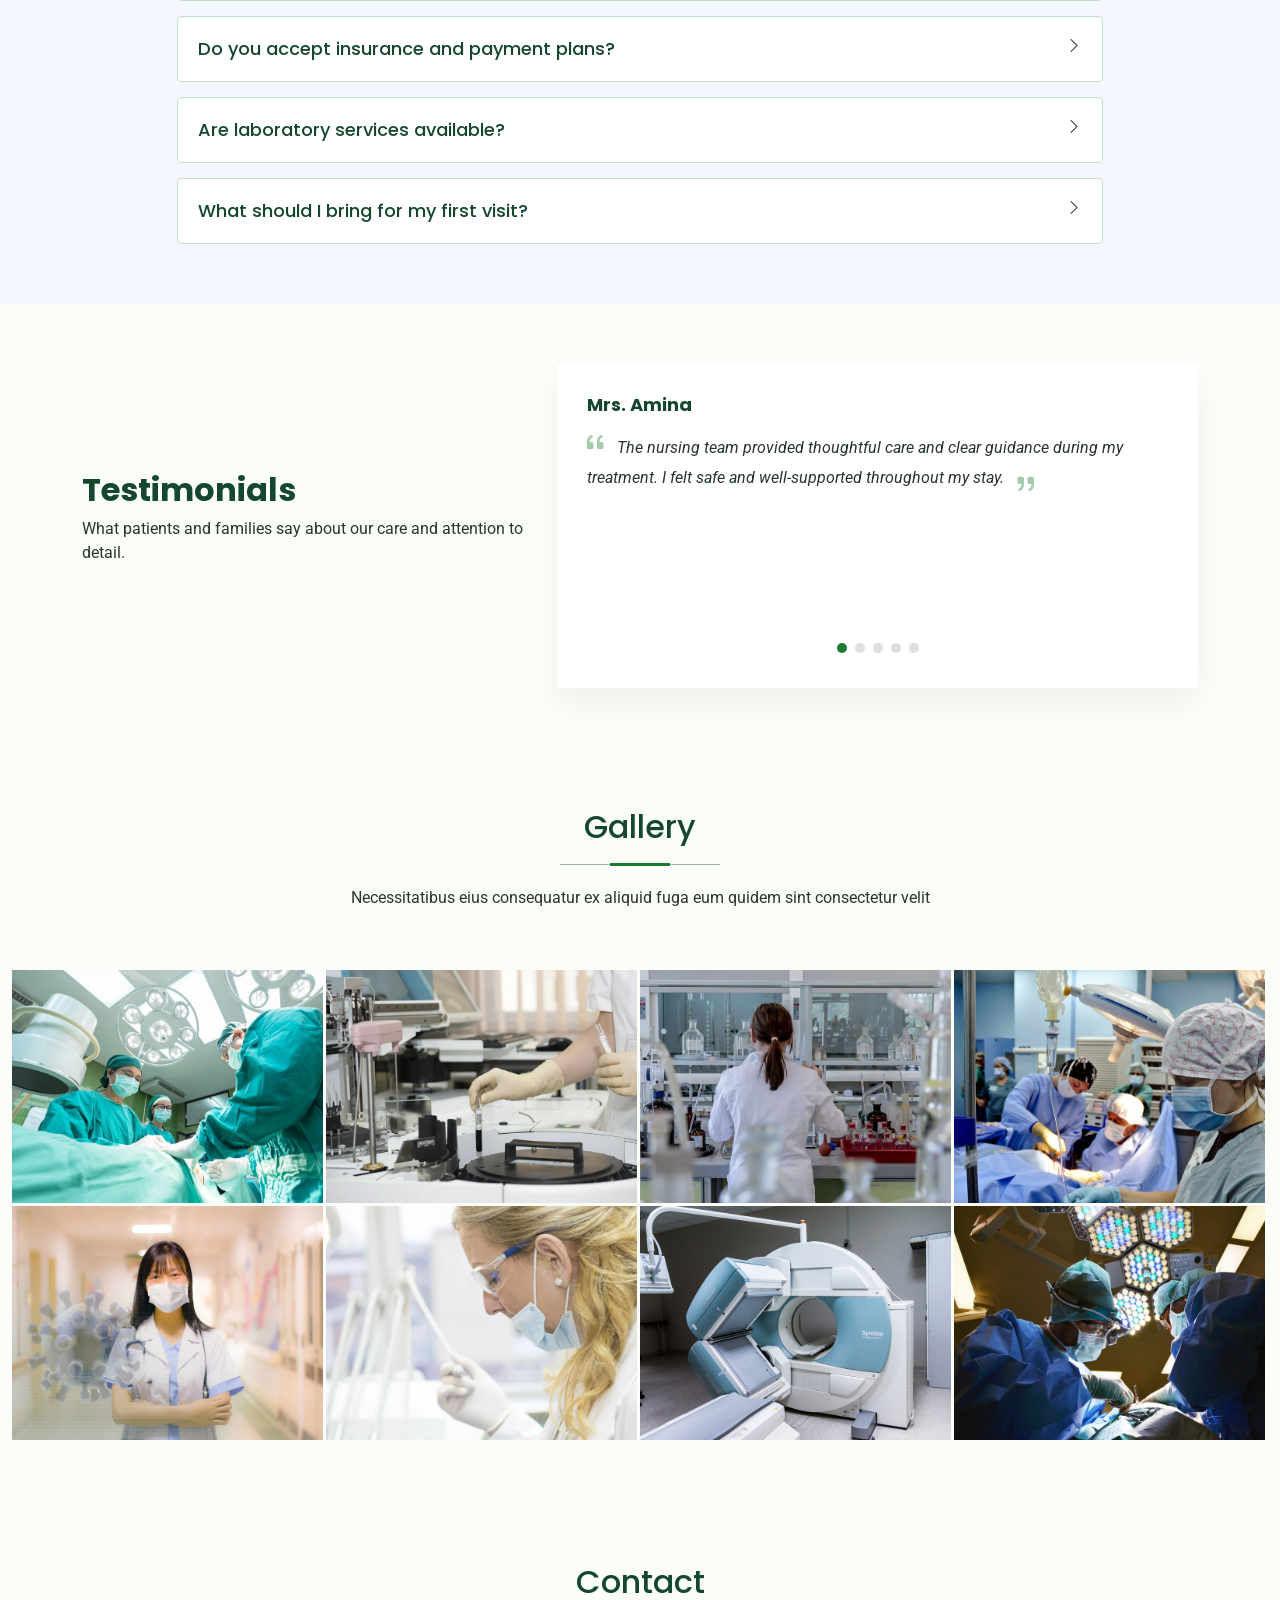
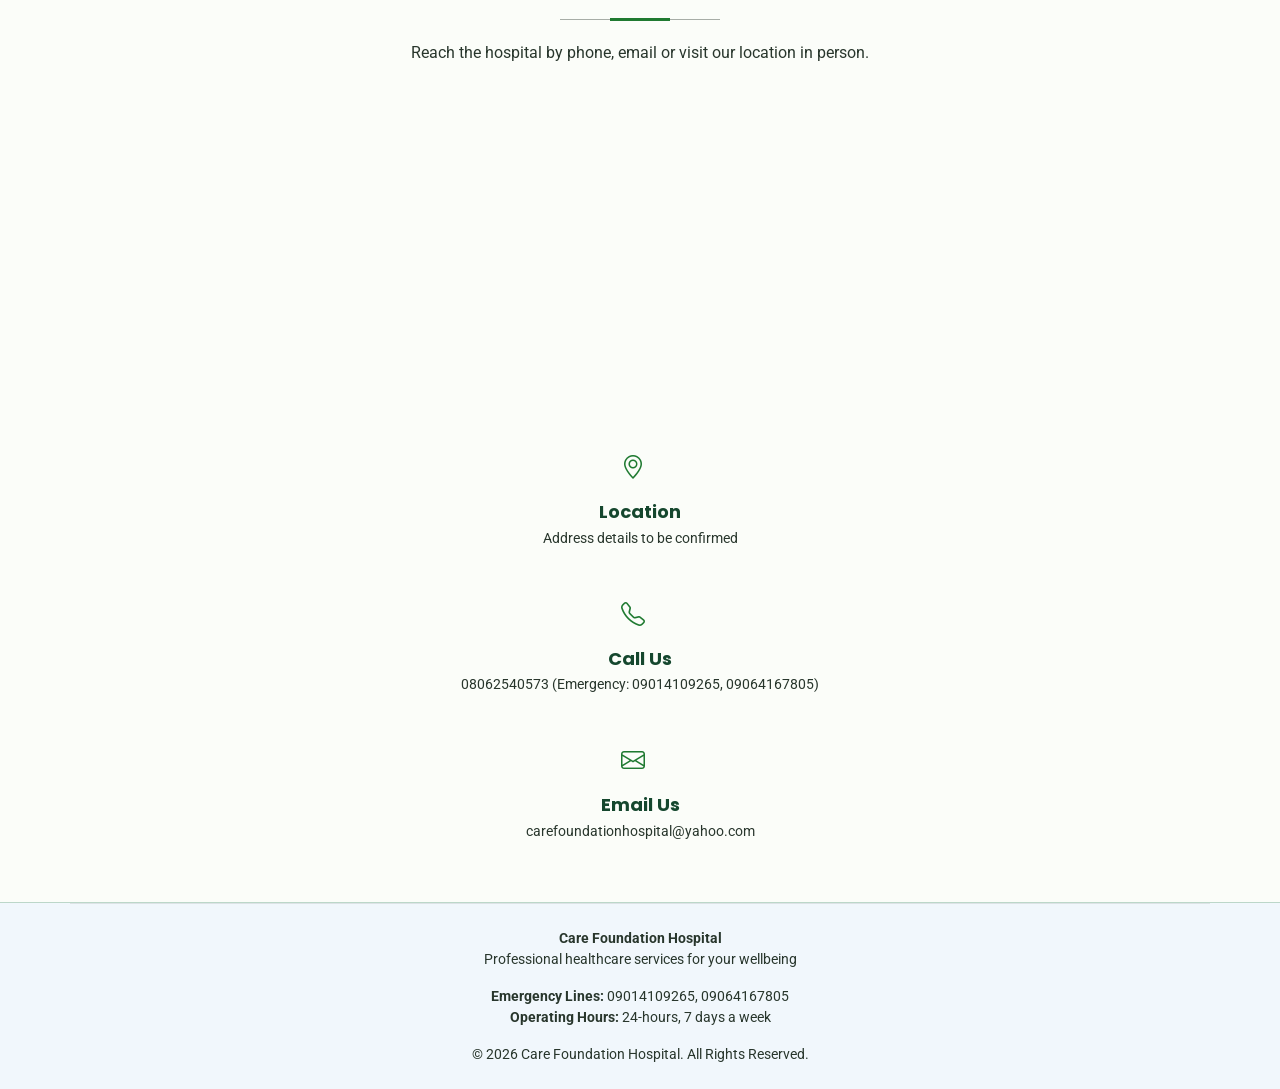
==== commit 7d561607: "update" ====
--- a/index.html
+++ b/index.html
@@ -51,8 +51,8 @@
     <div class="topbar d-flex align-items-center">
       <div class="container d-flex justify-content-center justify-content-md-between">
         <div class="contact-info d-flex align-items-center">
-          <i class="bi bi-envelope d-flex align-items-center"><a href="mailto:contact@example.com">contact@example.com</a></i>
-          <i class="bi bi-phone d-flex align-items-center ms-4"><span>+234 000 000 0000</span></i>
+          <i class="bi bi-envelope d-flex align-items-center"><a href="mailto:carefoundationhospital@yahoo.com">carefoundationhospital@yahoo.com</a></i>
+          <i class="bi bi-phone d-flex align-items-center ms-4"><span>08062540573 / 09014109265</span></i>
         </div>
       </div>
     </div><!-- End Top Bar -->
@@ -106,8 +106,7 @@
             <div class="why-box" data-aos="zoom-out" data-aos-delay="200">
               <h3>Why Choose Care Foundation Hospital?</h3>
               <p>
-                Lorem ipsum dolor sit amet, consectetur adipiscing elit, sed do eiusmod tempor incididunt ut labore et dolore magna aliqua. Duis aute irure dolor in reprehenderit
-                Asperiores dolores sed et. Tenetur quia eos. Autem tempore quibusdam vel necessitatibus optio ad corporis.
+                We are a dedicated General Medical Practice operating 24 hours a day. With consultant specialists on hand, we ensure that you and your loved ones receive comprehensive, professional medical care whenever you need it most.
               </p>
               <div class="text-center">
                 <a href="#about" class="more-btn"><span>Learn More</span> <i class="bi bi-chevron-right"></i></a>
@@ -121,25 +120,25 @@
 
                 <div class="col-xl-4 d-flex align-items-stretch">
                   <div class="icon-box" data-aos="zoom-out" data-aos-delay="300">
-                    <i class="bi bi-clipboard-data"></i>
-                    <h4>Corporis voluptates officia eiusmod</h4>
-                    <p>Consequuntur sunt aut quasi enim aliquam quae harum pariatur laboris nisi ut aliquip</p>
+                    <i class="bi bi-clock-history"></i>
+                    <h4>24-Hour Service</h4>
+                    <p>Our doors are always open. We provide round-the-clock medical care for both emergencies and routine needs.</p>
                   </div>
                 </div><!-- End Icon Box -->
 
                 <div class="col-xl-4 d-flex align-items-stretch">
                   <div class="icon-box" data-aos="zoom-out" data-aos-delay="400">
-                    <i class="bi bi-gem"></i>
-                    <h4>Ullamco laboris ladore pan</h4>
-                    <p>Excepteur sint occaecat cupidatat non proident, sunt in culpa qui officia deserunt</p>
+                    <i class="bi bi-person-heart"></i>
+                    <h4>Consultant Specialists</h4>
+                    <p>Access to experienced consultants, including urologists and other medical experts, when required.</p>
                   </div>
                 </div><!-- End Icon Box -->
 
                 <div class="col-xl-4 d-flex align-items-stretch">
                   <div class="icon-box" data-aos="zoom-out" data-aos-delay="500">
-                    <i class="bi bi-inboxes"></i>
-                    <h4>Labore consequatur incidid dolore</h4>
-                    <p>Aut suscipit aut cum nemo deleniti aut omnis. Doloribus ut maiores omnis facere</p>
+                    <i class="bi bi-heart-pulse"></i>
+                    <h4>General Practice</h4>
+                    <p>Comprehensive primary care, daily medical services, and specialized nursing support tailored to your health.</p>
                   </div>
                 </div><!-- End Icon Box -->
 
@@ -166,28 +165,28 @@
           <div class="col-lg-6 content" data-aos="fade-up" data-aos-delay="100">
             <h3>About Us</h3>
             <p>
-              Dolor iure expedita id fuga asperiores qui sunt consequatur minima. Quidem voluptas deleniti. Sit quia molestiae quia quas qui magnam itaque veritatis dolores. Corrupti totam ut eius incidunt reiciendis veritatis asperiores placeat.
+              Care Foundation Hospital is a premier General Medical Practice committed to providing high-quality healthcare 24 hours a day. Guided by experienced leadership, we offer compassionate medical services and specialized care when you need it most.
             </p>
             <ul>
               <li>
-                <i class="fa-solid fa-vial-circle-check"></i>
+                <i class="fa-solid fa-user-doctor"></i>
                 <div>
-                  <h5>Ullamco laboris nisi ut aliquip consequat</h5>
-                  <p>Magni facilis facilis repellendus cum excepturi quaerat praesentium libre trade</p>
+                  <h5>Expert Medical Team</h5>
+                  <p>Our clinical team is led by highly qualified professionals like Dr. O.C. Onuoha and Dr. C.C. Nwagwu.</p>
                 </div>
               </li>
               <li>
-                <i class="fa-solid fa-pump-medical"></i>
+                <i class="fa-solid fa-clock"></i>
                 <div>
-                  <h5>Magnam soluta odio exercitationem reprehenderi</h5>
-                  <p>Quo totam dolorum at pariatur aut distinctio dolorum laudantium illo direna pasata redi</p>
+                  <h5>Round-the-clock Care</h5>
+                  <p>Operating a full 24-hour service means you have immediate access to medical assistance anytime.</p>
                 </div>
               </li>
               <li>
-                <i class="fa-solid fa-heart-circle-xmark"></i>
+                <i class="fa-solid fa-bed-pulse"></i>
                 <div>
-                  <h5>Voluptatem et qui exercitationem</h5>
-                  <p>Et velit et eos maiores est tempora et quos dolorem autem tempora incidunt maxime veniam</p>
+                  <h5>Structured Recovery</h5>
+                  <p>To ensure our patients get the rest they need, strictly observed visiting hours are 4:00 PM to 6:00 PM daily.</p>
                 </div>
               </li>
             </ul>
@@ -198,51 +197,6 @@
       </div>
 
     </section><!-- /About Section -->
-
-    <!-- Stats Section -->
-    <section id="stats" class="stats section light-background">
-
-      <div class="container" data-aos="fade-up" data-aos-delay="100">
-
-        <div class="row gy-4">
-
-          <div class="col-lg-3 col-md-6 d-flex flex-column align-items-center">
-            <i class="fa-solid fa-user-doctor"></i>
-            <div class="stats-item">
-              <span data-purecounter-start="0" data-purecounter-end="75" data-purecounter-duration="1" class="purecounter"></span>
-              <p>Doctors</p>
-            </div>
-          </div><!-- End Stats Item -->
-
-          <div class="col-lg-3 col-md-6 d-flex flex-column align-items-center">
-            <i class="fa-solid fa-user-nurse"></i>
-            <div class="stats-item">
-              <span data-purecounter-start="0" data-purecounter-end="120" data-purecounter-duration="1" class="purecounter"></span>
-              <p>Nurses</p>
-            </div>
-          </div><!-- End Stats Item -->
-
-          <div class="col-lg-3 col-md-6 d-flex flex-column align-items-center">
-            <i class="fa-solid fa-user-graduate"></i>
-            <div class="stats-item">
-              <span data-purecounter-start="0" data-purecounter-end="40" data-purecounter-duration="1" class="purecounter"></span>
-              <p>Trainees</p>
-            </div>
-          </div><!-- End Stats Item -->
-
-          <div class="col-lg-3 col-md-6 d-flex flex-column align-items-center">
-            <i class="fa-solid fa-building"></i>
-            <div class="stats-item">
-              <span data-purecounter-start="0" data-purecounter-end="8" data-purecounter-duration="1" class="purecounter"></span>
-              <p>Departments</p>
-            </div>
-          </div><!-- End Stats Item -->
-
-        </div>
-
-      </div>
-
-    </section><!-- /Stats Section -->
 
     <!-- Services Section -->
     <section id="services" class="services section">
@@ -250,7 +204,7 @@
       <!-- Section Title -->
       <div class="container section-title" data-aos="fade-up">
         <h2>Services</h2>
-        <p>Necessitatibus eius consequatur ex aliquid fuga eum quidem sint consectetur velit</p>
+        <p>Providing comprehensive and reliable healthcare solutions for you and your family.</p>
       </div><!-- End Section Title -->
 
       <div class="container">
@@ -260,10 +214,10 @@
           <div class="col-lg-4 col-md-6" data-aos="fade-up" data-aos-delay="100">
             <div class="service-item position-relative">
               <div class="icon">
-                <i class="fas fa-heartbeat"></i>
-              </div>
-              <h3>Cardiology Services</h3>
-              <p>Professional cardiac care and monitoring for heart health management.</p>
+                <i class="fas fa-baby"></i>
+              </div>
+              <h3>Maternity Services</h3>
+              <p>Comprehensive antenatal, delivery, and postnatal care for mothers and babies.</p>
             </div>
           </div><!-- End Service Item -->
 
@@ -401,64 +355,64 @@
             <div class="team-member d-flex flex-column align-items-center text-center">
               <div class="pic mb-3" style="width: 120px; height: 120px; border-radius: 50%; background: linear-gradient(135deg, #1f7a31 0%, #2a9942 100%); display: flex; align-items: center; justify-content: center;"><i class="fa-solid fa-user-doctor" style="font-size: 50px; color: white;"></i></div>
               <div class="member-info">
-                <h4>Dr. Olawale</h4>
-                <span>Chief Medical Officer</span>
-                <p>Experienced in adult and pediatric care, leading our medical consultations and patient care protocols.</p>
+                <h4>Dr. O.C. Onuoha</h4>
+                <span>MD, M.B.BCH, PGD (Benin), FWACS(A)</span>
+                <p>Medical Director leading our hospital with expertise and a commitment to exceptional patient care.</p>
               </div>
             </div>
           </div><!-- End Team Member -->
 
           <div class="col-lg-6" data-aos="fade-up" data-aos-delay="150">
+            <div class="team-member d-flex flex-column align-items-center text-center">
+              <div class="pic mb-3" style="width: 120px; height: 120px; border-radius: 50%; background: linear-gradient(135deg, #1f7a31 0%, #2a9942 100%); display: flex; align-items: center; justify-content: center;"><i class="fa-solid fa-stethoscope" style="font-size: 50px; color: white;"></i></div>
+              <div class="member-info">
+                <h4>Dr. C.C. Nwagwu</h4>
+                <span>M.B.BCH, FWACS(A)</span>
+                <p>Senior Medical Practitioner dedicated to providing comprehensive general medical services.</p>
+              </div>
+            </div>
+          </div><!-- End Team Member -->
+
+          <div class="col-lg-6" data-aos="fade-up" data-aos-delay="200">
             <div class="team-member d-flex flex-column align-items-center text-center">
               <div class="pic mb-3" style="width: 120px; height: 120px; border-radius: 50%; background: linear-gradient(135deg, #1f7a31 0%, #2a9942 100%); display: flex; align-items: center; justify-content: center;"><i class="fa-solid fa-user-nurse" style="font-size: 50px; color: white;"></i></div>
               <div class="member-info">
-                <h4>Nurse Chika M.</h4>
-                <span>Head Nurse</span>
-                <p>Provides patient support, nursing coordination and compassionate bedside care for all patients.</p>
+                <h4>Mrs. Ngozi Chinenye Onuoha</h4>
+                <span>Head Nursing Services (Matron)</span>
+                <p>Leading our nursing team to deliver compassionate and highly professional patient support.</p>
               </div>
             </div>
           </div><!-- End Team Member -->
 
-          <div class="col-lg-6" data-aos="fade-up" data-aos-delay="200">
+          <div class="col-lg-6" data-aos="fade-up" data-aos-delay="250">
             <div class="team-member d-flex flex-column align-items-center text-center">
-              <div class="pic mb-3" style="width: 120px; height: 120px; border-radius: 50%; background: linear-gradient(135deg, #1f7a31 0%, #2a9942 100%); display: flex; align-items: center; justify-content: center;"><i class="fa-solid fa-user-graduate" style="font-size: 50px; color: white;"></i></div>
+              <div class="pic mb-3" style="width: 120px; height: 120px; border-radius: 50%; background: linear-gradient(135deg, #1f7a31 0%, #2a9942 100%); display: flex; align-items: center; justify-content: center;"><i class="fa-solid fa-user-doctor" style="font-size: 50px; color: white;"></i></div>
               <div class="member-info">
-                <h4>Mr. Tunde S.</h4>
-                <span>Medical Trainee</span>
-                <p>Supporting clinical staff while gaining practical training in daily hospital operations and patient care.</p>
+                <h4>Dr. Ibe</h4>
+                <span>Consultant Urologist</span>
+                <p>Specialist consultant focusing on comprehensive urological consultations and treatments.</p>
               </div>
             </div>
           </div><!-- End Team Member -->
 
-          <div class="col-lg-6" data-aos="fade-up" data-aos-delay="250">
+          <div class="col-lg-6" data-aos="fade-up" data-aos-delay="300">
             <div class="team-member d-flex flex-column align-items-center text-center">
               <div class="pic mb-3" style="width: 120px; height: 120px; border-radius: 50%; background: linear-gradient(135deg, #1f7a31 0%, #2a9942 100%); display: flex; align-items: center; justify-content: center;"><i class="fa-solid fa-stethoscope" style="font-size: 50px; color: white;"></i></div>
               <div class="member-info">
-                <h4>Dr. Fatima B.</h4>
-                <span>Senior Physician</span>
-                <p>Specializes in internal medicine with over 12 years of clinical experience and patient management.</p>
-              </div>
-            </div>
-          </div><!-- End Team Member -->
-
-          <div class="col-lg-6" data-aos="fade-up" data-aos-delay="300">
-            <div class="team-member d-flex flex-column align-items-center text-center">
-              <div class="pic mb-3" style="width: 120px; height: 120px; border-radius: 50%; background: linear-gradient(135deg, #1f7a31 0%, #2a9942 100%); display: flex; align-items: center; justify-content: center;"><i class="fa-solid fa-flask" style="font-size: 50px; color: white;"></i></div>
-              <div class="member-info">
-                <h4>Lab Tech. Adeyemi</h4>
-                <span>Chief Laboratory Technician</span>
-                <p>Oversees all laboratory testing and diagnostic services with precision and professionalism.</p>
+                <h4>Dr. Abali</h4>
+                <span>Consultant Specialist</span>
+                <p>Providing expert specialized medical consultations and advanced patient care.</p>
               </div>
             </div>
           </div><!-- End Team Member -->
 
           <div class="col-lg-6" data-aos="fade-up" data-aos-delay="350">
             <div class="team-member d-flex flex-column align-items-center text-center">
-              <div class="pic mb-3" style="width: 120px; height: 120px; border-radius: 50%; background: linear-gradient(135deg, #1f7a31 0%, #2a9942 100%); display: flex; align-items: center; justify-content: center;"><i class="fa-solid fa-heart-pulse" style="font-size: 50px; color: white;"></i></div>
+              <div class="pic mb-3" style="width: 120px; height: 120px; border-radius: 50%; background: linear-gradient(135deg, #1f7a31 0%, #2a9942 100%); display: flex; align-items: center; justify-content: center;"><i class="fa-solid fa-stethoscope" style="font-size: 50px; color: white;"></i></div>
               <div class="member-info">
-                <h4>Nurse Blessing O.</h4>
-                <span>Emergency Response Nurse</span>
-                <p>Dedicated to rapid emergency response and critical patient stabilization protocols.</p>
+                <h4>Dr. Ezeowumere</h4>
+                <span>Consultant Specialist</span>
+                <p>Delivering high-quality specialist assessments and targeted treatment plans.</p>
               </div>
             </div>
           </div><!-- End Team Member -->
@@ -505,7 +459,7 @@
               <div class="faq-item">
                 <h3>What are your visiting hours for patients?</h3>
                 <div class="faq-content">
-                  <p>Visiting hours are from 10:00 AM to 4:00 PM daily. Please call ahead to confirm visiting hours and patient availability.</p>
+                  <p>Visiting hours are from 4:00 PM to 6:00 PM daily. This ensures our patients receive the adequate rest needed for recovery.</p>
                 </div>
                 <i class="faq-toggle bi bi-chevron-right"></i>
               </div><!-- End Faq item-->
@@ -756,7 +710,7 @@
               <i class="bi bi-geo-alt flex-shrink-0" style="color: var(--accent-color); font-size: 24px; margin-right: 15px;"></i>
               <div>
                 <h3>Location</h3>
-                <p>123 Hospital Road, Abuja, Nigeria</p>
+                <p>Address details to be confirmed</p>
               </div>
             </div><!-- End Info Item -->
           </div>
@@ -766,7 +720,7 @@
               <i class="bi bi-telephone flex-shrink-0" style="color: var(--accent-color); font-size: 24px; margin-right: 15px;"></i>
               <div>
                 <h3>Call Us</h3>
-                <p>+234 000 000 0000 (Emergencies: Available 24/7)</p>
+                <p>08062540573 (Emergency: 09014109265, 09064167805)</p>
               </div>
             </div><!-- End Info Item -->
           </div>
@@ -776,7 +730,7 @@
               <i class="bi bi-envelope flex-shrink-0" style="color: var(--accent-color); font-size: 24px; margin-right: 15px;"></i>
               <div>
                 <h3>Email Us</h3>
-                <p>info@hospitalname.com</p>
+                <p>carefoundationhospital@yahoo.com</p>
               </div>
             </div><!-- End Info Item -->
           </div>
@@ -794,15 +748,15 @@
     <div class="container copyright text-center py-4">
       <p><strong>Care Foundation Hospital</strong></p>
       <p>Professional healthcare services for your wellbeing</p>
-      <p class="mt-3"><strong>Emergency Line:</strong> +234 000 000 0001</p>
-      <p><strong>Operating Hours:</strong> Monday - Sunday, 8:00 AM - 8:00 PM</p>
+      <p class="mt-3"><strong>Emergency Lines:</strong> 09014109265, 09064167805</p>
+      <p><strong>Operating Hours:</strong> 24-hours, 7 days a week</p>
       <p class="mt-3">© 2026 Care Foundation Hospital. All Rights Reserved.</p>
     </div>
 
   </footer>
 
   <!-- WhatsApp Chat Button -->
-  <a href="https://wa.me/2340000000000" target="_blank" rel="noreferrer" class="whatsapp-float d-flex align-items-center justify-content-center" aria-label="Chat on WhatsApp">
+  <a href="https://wa.me/2348062540573" target="_blank" rel="noreferrer" class="whatsapp-float d-flex align-items-center justify-content-center" aria-label="Chat on WhatsApp">
     <i class="bi bi-whatsapp"></i>
   </a>
 
--- a/assets/css/main.css
+++ b/assets/css/main.css
@@ -369,7 +369,7 @@
 
 @media (max-width: 500px) {
   .sitename {
-    font-size: 23px !important;
+    font-size: 21px !important;
   }
 
   .welcome > h2 {
